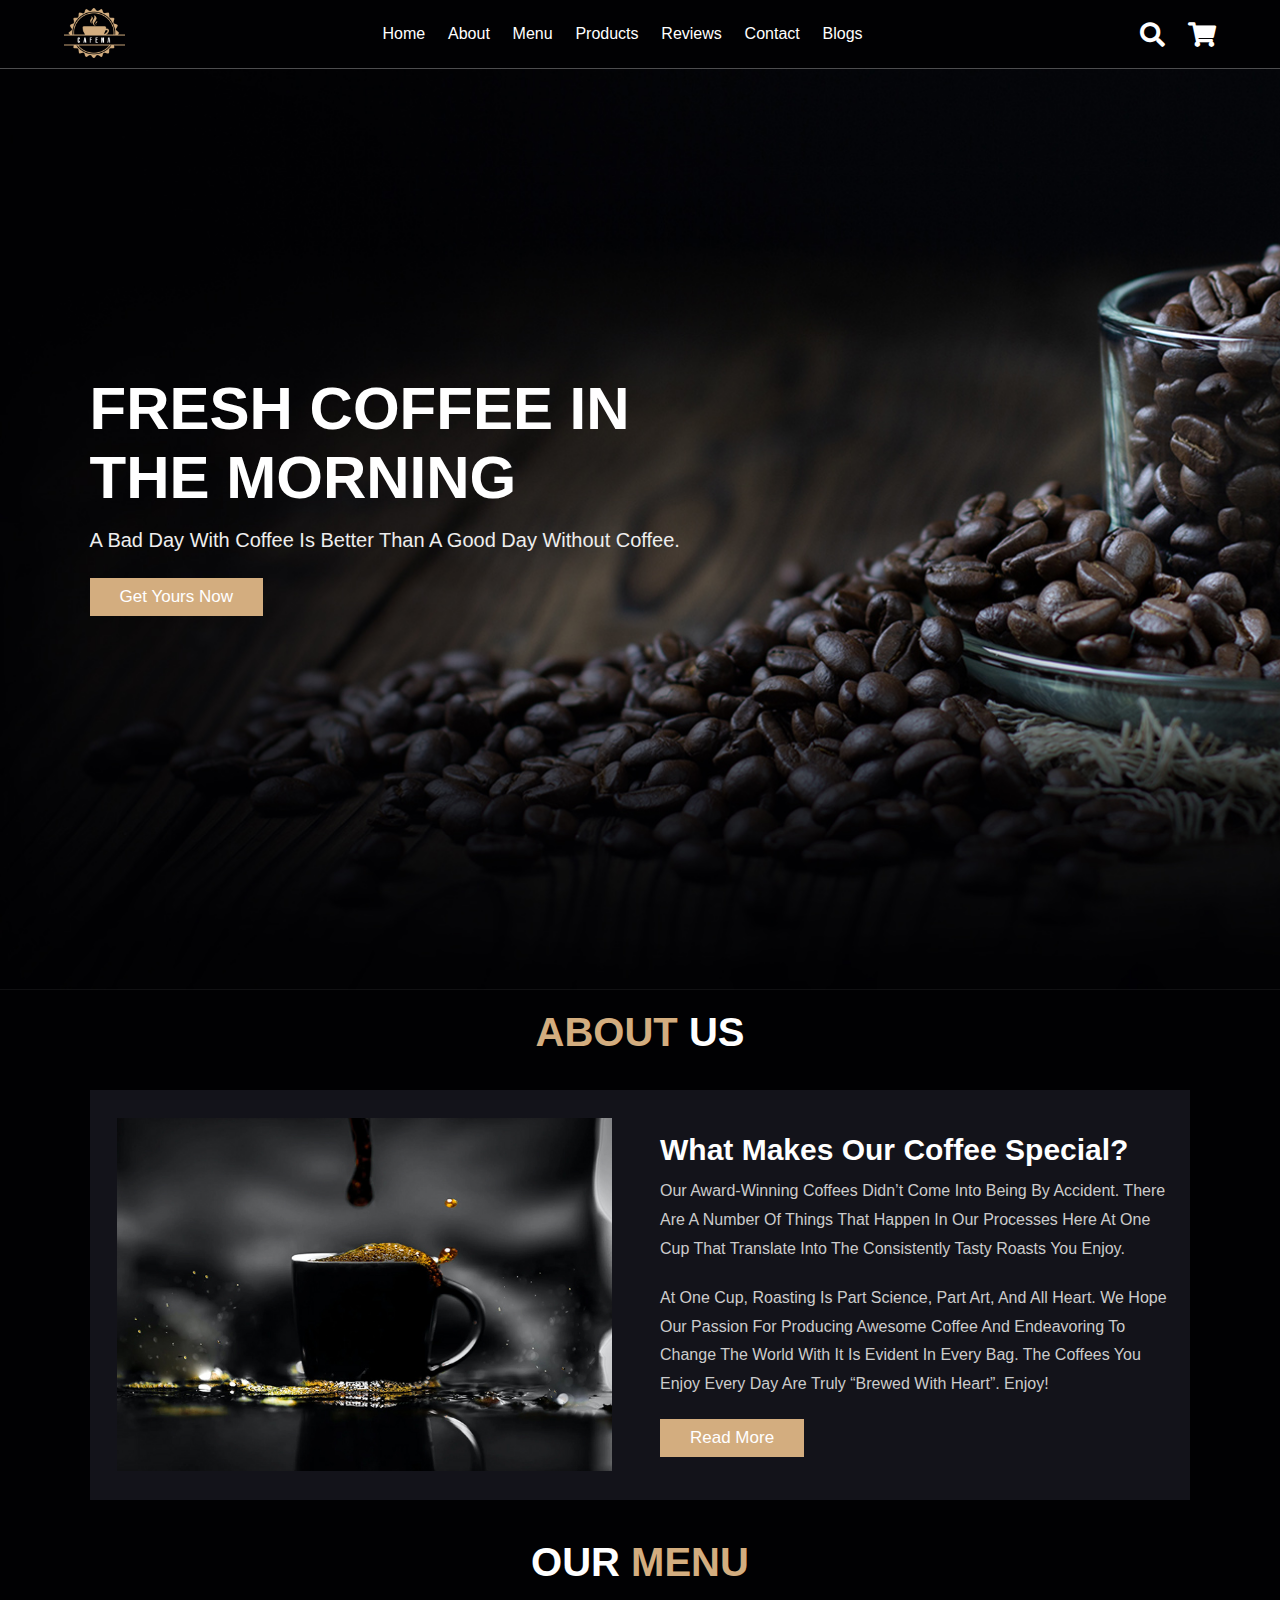
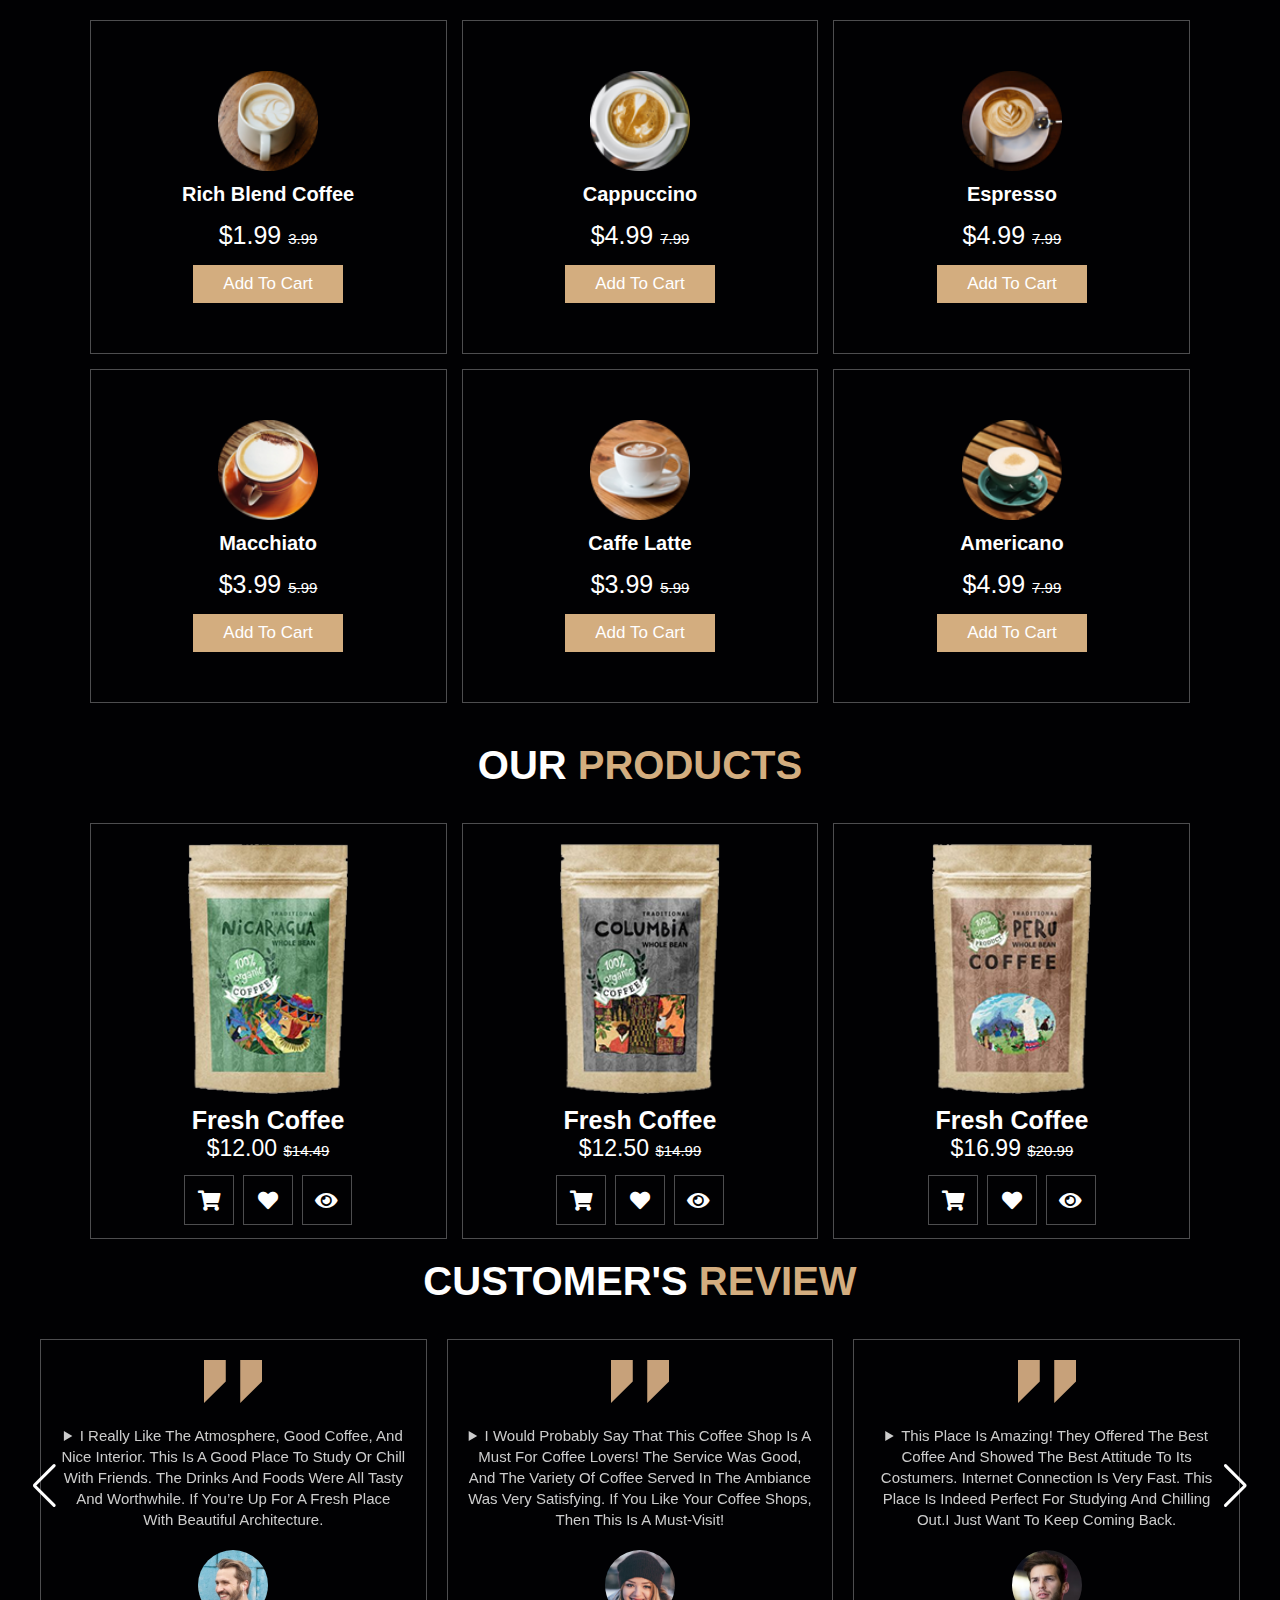
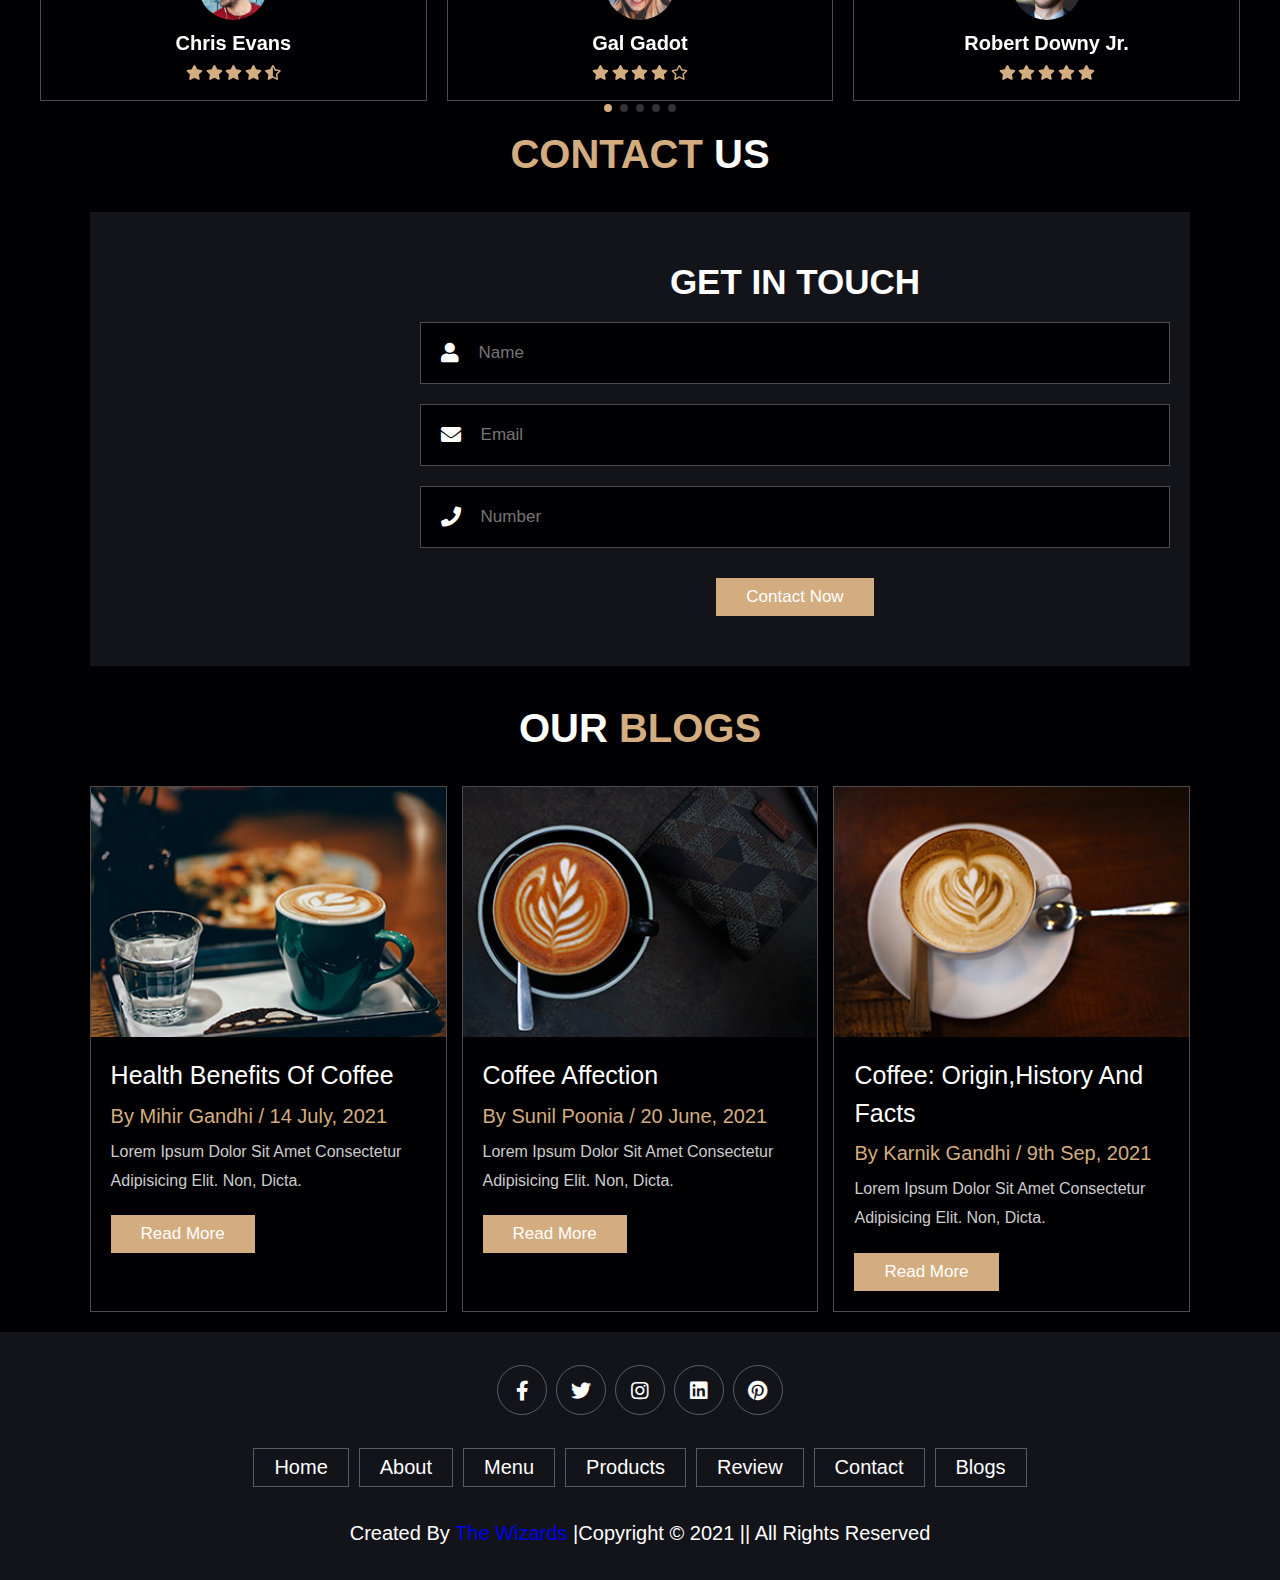
==== cafena-main/index.html @ 58deaedb "ABOUT,CONTACT,LOCATION UPDATED" ====
<!DOCTYPE html>
<html lang="en">
<head>
    <meta charset="UTF-8">
    <meta http-equiv="X-UA-Compatible" content="IE=edge">
    <meta name="viewport" content="width=device-width, initial-scale=1.0">
    <title>Cafena- The Coffee Paradise</title>

    <!-- font awesome cdn link  -->
    <link rel="stylesheet" href="https://cdnjs.cloudflare.com/ajax/libs/font-awesome/5.15.4/css/all.min.css">

    <!-- custom css file link  -->
    <link rel="stylesheet" href="https://unpkg.com/swiper@8/swiper-bundle.min.css" />
    <link rel="stylesheet" href="css/style.css">

</head>
<body>
    
<!-- header section starts  -->

<header class="header">

    <a href="#" class="logo">
        <img src="images/logo.png" alt="">
    </a>

    <nav class="navbar">
        <a href="#home">Home</a>
        <a href="#about">About</a>
        <a href="#menu">Menu</a>
        <a href="#products">Products</a>
        <a href="#review">Reviews</a>
        <a href="../cafena-main/contactus/contactus.html">Contact</a>
        <a href="../cafena-main/blog/blog.html">Blogs</a>
    </nav>

    <div class="icons">
        <div class="fas fa-search" id="search-btn"></div>
        <div class="fas fa-shopping-cart" id="cart-btn"></div>
        <div class="fas fa-bars" id="menu-btn"></div>
    </div>

    <div class="search-form">
        <input type="search" id="search-box" placeholder="search here...">
        <label for="search-box" class="fas fa-search"></label>
    </div>

    <div class="cart-items-container">
        <div class="cart-item">
            <span class="fas fa-times"></span>
            <img src="images/cart-item-1.png" alt="">
            <div class="content">
                <h3>cart item 01</h3>
                <div class="price">$15.99/-</div>
            </div>
        </div>
        <div class="cart-item">
            <span class="fas fa-times"></span>
            <img src="images/cart-item-2.png" alt="">
            <div class="content">
                <h3>cart item 02</h3>
                <div class="price">$15.99/-</div>
            </div>
        </div>
        <div class="cart-item">
            <span class="fas fa-times"></span>
            <img src="images/cart-item-3.png" alt="">
            <div class="content">
                <h3>cart item 03</h3>
                <div class="price">$15.99/-</div>
            </div>
        </div>
        <a href="#" class="btn">Checkout</a>
    </div>

</header>

<!-- header section ends -->

<!-- home section starts  -->

<section class="home" id="home">

    <div class="content">
        <h3>fresh coffee in the morning</h3>
        <p>A bad day with coffee is better than a good day without coffee.</p>
        <a href="#menu" class="btn">get yours now</a>
    </div>

</section>

<!-- home section ends -->

<!-- about section starts  -->

<section class="about" id="about">

    <h1 class="heading"> <span>about</span> us </h1>

    <div class="row">

        <div class="image">
            <img src="images/about-img.jpeg" alt="">
        </div>

        <div class="content">
            <h3>what makes our coffee special?</h3>
            <p>Our award-winning coffees didn’t come into being by accident. There are a number of things that happen in our processes here at One Cup that translate into the consistently tasty roasts you enjoy.</p>
            <p>At One Cup, roasting is part science, part art, and all heart. We hope our passion for producing awesome coffee and endeavoring to change the world with it is evident in every bag. The coffees you enjoy every day are truly “Brewed with Heart”. Enjoy!</p>

            <a href="../cafena-main/aboutus/aboutus.html"> <button class="btn">Read More</button>  </a>
        </div>

    </div>

</section>

<!-- about section ends -->

<!-- menu section starts  -->

<section class="menu" id="menu">

    <h1 class="heading"> our <span>menu</span> </h1>

    <div class="box-container">

        <div class="box">
            <img src="images/menu-1.png" alt="">
            <h3>Rich Blend Coffee</h3>
            <div class="price">$1.99 <span>3.99</span></div>
            <a href="#" class="btn">add to cart</a>
        </div>

        <div class="box">
            <img src="images/menu-2.png" alt="">
            <h3>Cappuccino</h3>
            <div class="price">$4.99 <span>7.99</span></div>
            <a href="#" class="btn">add to cart</a>
        </div>

        <div class="box">
            <img src="images/menu-3.png" alt="">
            <h3>Espresso</h3>
            <div class="price">$4.99 <span>7.99</span></div>
            <a href="#" class="btn">add to cart</a>
        </div>

        <div class="box">
            <img src="images/menu-4.png" alt="">
            <h3>Macchiato</h3>
            <div class="price">$3.99 <span>5.99</span></div>
            <a href="#" class="btn">add to cart</a>
        </div>

        <div class="box">
            <img src="images/menu-5.png" alt="">
            <h3>Caffe Latte</h3>
            <div class="price">$3.99 <span>5.99</span></div>
            <a href="#" class="btn">add to cart</a>
        </div>

        <div class="box">
            <img src="images/menu-6.png" alt="">
            <h3>Americano</h3>
            <div class="price">$4.99 <span>7.99</span></div>
            <a href="#" class="btn">add to cart</a>
        </div>

    </div>

</section>

<!-- menu section ends -->

<section class="products" id="products">

    <h1 class="heading"> our <span>products</span> </h1>

    <div class="box-container">

        <div class="box">
           
            <div class="image">
                <img src="images/product-1.png" alt="">
            </div>
            <div class="content">
                <h3>fresh coffee</h3>
                <div class="price">$12.00 <span>$14.49</span></div>
            </div>
            <div class="icons">
                <a href="#" class="fas fa-shopping-cart"></a>
                <a href="#" class="fas fa-heart"></a>
                <a href="#" class="fas fa-eye"></a>
            </div>
        </div>

        <div class="box">
            <div class="image">
                <img src="images/product-2.png" alt="">
            </div>
            <div class="content">
                <h3>fresh coffee</h3>
                <div class="price">$12.50 <span>$14.99</span></div>
            </div>
            <div class="icons">
                <a href="#" class="fas fa-shopping-cart"></a>
                <a href="#" class="fas fa-heart"></a>
                <a href="#" class="fas fa-eye"></a>
            </div>
        </div>

        <div class="box">
           
            <div class="image">
                <img src="images/product-3.png" alt="">
            </div>
            <div class="content">
                <h3>fresh coffee</h3>
                <div class="price">$16.99 <span>$20.99</span></div>
            </div>
            <div class="icons">
                <a href="#" class="fas fa-shopping-cart"></a>
                <a href="#" class="fas fa-heart"></a>
                <a href="#" class="fas fa-eye"></a>
            </div>
        </div>

    </div>

</section>

<!-- review section starts  -->

<section class="review swiper swiper-container review-slider id="review">

    <h1 class="heading"> customer's <span>review</span> </h1>

    <div class="box-container swiper-wrapper">

        <div class="box swiper-slide">
            <img src="images/quote-img.png" alt="" class="quote">
            <details>
                <summary> I really like the atmosphere, good coffee, and nice interior. This is a good place to study or chill with friends. The drinks and foods were all tasty and worthwhile. If you’re up for a fresh place with beautiful architecture.</summary>
                <p>Lorem ipsum dolor sit amet, consectetur adipisicing elit. Fugiat illo voluptate mollitia corporis voluptates quibusdam aperiam perferendis rerum? Aut laudantium blanditiis rem laboriosam quae accusantium molestiae fuga eveniet, neque architecto vitae, in obcaecati recusandae harum! Amet dolor architecto at aspernatur!</p>
            </details>
            <img src="images/pic-1.png" class="user" alt="">
            <h3>Chris Evans</h3>
            <div class="stars">
                <i class="fas fa-star"></i>
                <i class="fas fa-star"></i>
                <i class="fas fa-star"></i>
                <i class="fas fa-star"></i>
                <i class="fas fa-star-half-alt"></i>
            </div>
        </div>

        <div class="box swiper-slide">
            <img src="images/quote-img.png" alt="" class="quote">
            <details>
                <summary> I would probably say that this coffee shop is a must for coffee lovers! The service was good, and the variety of coffee served in the ambiance was very satisfying. If you like your coffee shops, then this is a must-visit! </summary>
                <p>Lorem ipsum dolor sit amet, consectetur adipisicing elit. Fugiat illo voluptate mollitia corporis voluptates quibusdam aperiam perferendis rerum? Aut laudantium blanditiis rem laboriosam quae accusantium molestiae fuga eveniet, neque architecto vitae, in obcaecati recusandae harum! Amet dolor architecto at aspernatur!</p>
            </details>
            <img src="images/pic-2.png" class="user" alt="">
            <h3>Gal Gadot</h3>
            <div class="stars">
                <i class="fas fa-star"></i>
                <i class="fas fa-star"></i>
                <i class="fas fa-star"></i>
                <i class="fas fa-star"></i>
                <i class="far fa-star"></i>
            </div>
        </div>
        
        <div class="box swiper-slide">
            <img src="images/quote-img.png" alt="" class="quote">
            <details>
                <summary>This place is amazing! They offered the best coffee and showed the best attitude to its costumers. Internet connection is very fast. This place is indeed perfect for studying and chilling out.I just want to keep coming back.</summary>
                <p>Lorem ipsum dolor sit amet, consectetur adipisicing elit. Fugiat illo voluptate mollitia corporis voluptates quibusdam aperiam perferendis rerum? Aut laudantium blanditiis rem laboriosam quae accusantium molestiae fuga eveniet, neque architecto vitae, in obcaecati recusandae harum! Amet dolor architecto at aspernatur!</p>
            </details>
            <img src="images/pic-3.png" class="user" alt="">
            <h3>Robert Downy jr.</h3>
            <div class="stars">
                <i class="fas fa-star"></i>
                <i class="fas fa-star"></i>
                <i class="fas fa-star"></i>
                <i class="fas fa-star"></i>
                <i class="fas fa-star"></i>
            </div>
        </div>
        <div class="box swiper-slide">
            <img src="images/quote-img.png" alt="" class="quote">
            <details>
                <summary>This place is amazing! They offered the best coffee and showed the best attitude to its costumers. Internet connection is very fast. This place is indeed perfect for studying and chilling out.I just want to keep coming back.</summary>
                <p>Lorem ipsum dolor sit amet, consectetur adipisicing elit. Fugiat illo voluptate mollitia corporis voluptates quibusdam aperiam perferendis rerum? Aut laudantium blanditiis rem laboriosam quae accusantium molestiae fuga eveniet, neque architecto vitae, in obcaecati recusandae harum! Amet dolor architecto at aspernatur!</p>
            </details>
            <img src="images/pic-4.jpeg" class="user" alt="">
            <h3>Johnny Depp</h3>
            <div class="stars">
                <i class="fas fa-star"></i>
                <i class="fas fa-star"></i>
                <i class="fas fa-star"></i>
                <i class="fas fa-star"></i>
                <i class="fas fa-star"></i>
            </div>
        </div>
        <div class="box swiper-slide">
            <img src="images/quote-img.png" alt="" class="quote">
            <details>
                <summary>This place is amazing! They offered the best coffee and showed the best attitude to its costumers. Internet connection is very fast. This place is indeed perfect for studying and chilling out.I just want to keep coming back.</summary>
                <p>Lorem ipsum dolor sit amet consectetur adipisicing elit. Unde harum dolorem ipsam perferendis ea nostrum in, assumenda aperiam iste illo officiis eaque debitis excepturi possimus nulla consequuntur itaque a dignissimos quis tenetur ullam autem asperiores cumque. Nihil, saepe! Suscipit, pariatur!</p>
            </details>
            <img src="images/pic-5.jpg" class="user" alt="">
            <h3>Alexandra Daddario</h3>
            <div class="stars">
                <i class="fas fa-star"></i>
                <i class="fas fa-star"></i>
                <i class="fas fa-star"></i>
                <i class="fas fa-star"></i>
                <i class="fas fa-star"></i>
            </div>
        </div>

    </div>
    <!-- If we need pagination -->
    <div class="swiper-pagination"></div>

    <!-- If we need navigation buttons -->
    <div class="swiper-button-prev"></div>
    <div class="swiper-button-next"></div>


</section>

<!-- review section ends -->

<!-- contact section starts  -->

<section class="contact" id="contact">

    <h1 class="heading"> <span>Contact</span> Us </h1>

    <div class="row">

        <iframe src="https://www.google.com/maps/embed?pb=!1m18!1m12!1m3!1d236212.9644019943!2d73.03299302710437!3d22.322360108327064!2m3!1f0!2f0!3f0!3m2!1i1024!2i768!4f13.1!3m3!1m2!1s0x395fc8ab91a3ddab%3A0xac39d3bfe1473fb8!2sVadodara%2C%20Gujarat!5e0!3m2!1sen!2sin!4v1639727123758!5m2!1sen!2sin" style="border:0;" allowfullscreen="" loading="lazy"></iframe>

        <form action="">
            <h3>Get in Touch</h3>
            <div class="inputBox">
                <span class="fas fa-user"></span>
                <input type="text" placeholder="Name">
            </div>
            <div class="inputBox">
                <span class="fas fa-envelope"></span>
                <input type="email" placeholder="Email">
            </div>
            <div class="inputBox">
                <span class="fas fa-phone"></span>
                <input type="tel" placeholder="Number">
            </div>
            <a href="../cafena-main/contactus/contactus.html"> <button class="btn">Contact Now</button>  </a>
        </form>

    </div>

</section>

<!-- contact section ends -->

<!-- blogs section starts  -->

<section class="blogs" id="blogs">

    <h1 class="heading"> our <span>blogs</span> </h1>

    <div class="box-container">

        <div class="box">
            <div class="image">
                <img src="images/blog-1.jpeg" alt="">
            </div>
            <div class="content">
                <a href="#" class="title">Health benefits of Coffee</a>
                <span>by Mihir Gandhi / 14 July, 2021</span>
                <p>Lorem ipsum dolor sit amet consectetur adipisicing elit. Non, dicta.</p>
                <a href="#" class="btn">read more</a>
            </div>
        </div>

        <div class="box">
            <div class="image">
                <img src="images/blog-2.jpeg" alt="">
            </div>
            <div class="content">
                <a href="#" class="title">Coffee Affection</a>
                <span>by Sunil Poonia / 20 June, 2021</span>
                <p>Lorem ipsum dolor sit amet consectetur adipisicing elit. Non, dicta.</p>
                <a href="../cafena-main/blog/blog.html#box2" class="btn">read more</a>
            </div>
        </div>

        <div class="box">
            <div class="image">
                <img src="images/blog-3.jpeg" alt="">
            </div>
            <div class="content">
                <a href="#" class="title">Coffee: Origin,history and facts</a>
                <span>by Karnik Gandhi / 9th Sep, 2021</span>
                <p>Lorem ipsum dolor sit amet consectetur adipisicing elit. Non, dicta.</p>
                <a href="#" class="btn">read more</a>
            </div>
        </div>

    </div>

</section>

<!-- blogs section ends -->

<!-- footer section starts  -->

<section class="footer">

    <div class="share">
        <a href="#" class="fab fa-facebook-f"></a>
        <a href="#" class="fab fa-twitter"></a>
        <a href="#" class="fab fa-instagram"></a>
        <a href="#" class="fab fa-linkedin"></a>
        <a href="#" class="fab fa-pinterest"></a>
    </div>

    <div class="links">
        <a href="#home">home</a>
        <a href="#about">about</a>
        <a href="#menu">menu</a>
        <a href="#products">products</a>
        <a href="#review">review</a>
        <a href="#contact">contact</a>
        <a href="#blogs">blogs</a>
    </div>

    <div class="credit">Created by <b><a href="https://www.thewizards.me/" target="_blank">The Wizards</a></b> |Copyright &copy 2021 || All rights reserved</div>

</section>

<!-- footer section ends -->

<!-- custom js file link  -->
<script src="https://unpkg.com/swiper@8/swiper-bundle.min.js"></script>
<script src="js/script.js"></script>

</body>
</html>
---- cafena-main/css/style.css ----
@import url('https://fonts.googleapis.com/css2?family=Roboto:wght@100;300;400;500;700&display=swap');

:root{
    --main-color:#d3ad7f;
    --black:#13131a;
    --bg:#010103; 
    --border:.1rem solid rgba(255,255,255,.3);
}

*{
    font-family: 'Roboto', sans-serif;
    margin:0; padding:0;
    box-sizing: border-box;
    outline: none; 
    border:none;
    text-decoration: none;
    text-transform: capitalize;
    transition: .2s linear;
}

html{
    font-size: 62.5%;
    overflow-x: hidden;
    scroll-padding-top: 9rem;
    scroll-behavior: smooth;
}

html::-webkit-scrollbar{
    width: .8rem;
}

html::-webkit-scrollbar-track{
    background: transparent;
}

html::-webkit-scrollbar-thumb{
    background: #fff;
    border-radius: 5rem;
}

body{
    background: var(--bg);
}

section{
    padding:2rem 7%;
}

.heading{
    text-align: center;
    color:#fff;
    text-transform: uppercase;
    padding-bottom: 3.5rem;
    font-size: 4rem;
}

.heading span{
    color:var(--main-color);
    text-transform: uppercase;
}

.btn{
    margin-top: 1rem;
    display: inline-block;
    padding:.9rem 3rem;
    font-size: 1.7rem;
    color:#fff;
    background: var(--main-color);
    cursor: pointer;
}

.btn:hover{
    letter-spacing: .2rem;
}

.header{
    background: var(--bg);
    display: flex;
    align-items: center;
    justify-content: space-between;
    padding:0.8rem 5%;
    border-bottom: var(--border);
    position: fixed;
    top:0; left: 0; right: 0;
    z-index: 1000;
}

.header .logo img{
    height: 5rem;
}

.header .navbar a{
    margin:0 1rem;
    font-size: 1.6rem;
    color:#fff;
}

.header .navbar a:hover{
    color:var(--main-color);
    border-bottom: .1rem solid var(--main-color);
    padding-bottom: .5rem;
}

.header .icons div{
    color:#fff;
    cursor: pointer;
    font-size: 2.5rem;
    margin-left: 2rem;
}

.header .icons div:hover{
    color:var(--main-color);
}

#menu-btn{
    display: none;
}

.header .search-form{
    position: absolute;
    top:115%; right: 7%;
    background: #fff;
    width: 50rem;
    height: 5rem;
    display: flex;
    align-items: center;
    transform: scaleY(0);
    transform-origin: top;
}

.header .search-form.active{
    transform: scaleY(1);
}

.header .search-form input{
    height: 100%;
    width: 100%;
    font-size: 1.6rem;
    color:var(--black);
    padding:1rem;
    text-transform: none;
}

.header .search-form label{
    cursor: pointer;
    font-size: 2.2rem;
    margin-right: 1.5rem;
    color:var(--black);
}

.header .search-form label:hover{
    color:var(--main-color);
}

.header .cart-items-container{
    position: absolute;
    top:100%; right: -100%;
    height: calc(100vh - 9.5rem);
    width: 35rem;
    background: #fff;
    padding:0 1.5rem;
}

.header .cart-items-container.active{
    right: 0;
}

.header .cart-items-container .cart-item{
    position: relative;
    margin:2rem 0;
    display: flex;
    align-items: center;
    gap:1.5rem;
}

.header .cart-items-container .cart-item .fa-times{
    position: absolute;
    top:1rem; right: 1rem;
    font-size: 2rem;
    cursor: pointer;
    color: var(--black);
}

.header .cart-items-container .cart-item .fa-times:hover{
    color:var(--main-color);
}

.header .cart-items-container .cart-item img{
    height: 7rem;
}

.header .cart-items-container .cart-item .content h3{
    font-size: 2rem;
    color:var(--black);
    padding-bottom: .5rem;
}

.header .cart-items-container .cart-item .content .price{
    font-size: 1.5rem;
    color:var(--main-color);
}

.header .cart-items-container .btn{
    width: 100%;
    text-align: center;
}

.home{
    min-height: 110vh;
    display: flex;
    align-items: center;
    background:url(../images/home-img.jpeg) no-repeat;
    background-size: cover;
}

.home .content{
    max-width: 60rem;
}

.home .content h3{
    font-size: 6rem;
    text-transform: uppercase;
    color:#fff;
}

.home .content p{
    font-size: 2rem;
    font-weight: lighter;
    line-height: 1.8;
    padding:1rem 0;
    color:#eee;
}

.about .row{
    display: flex;
    align-items: center;
    background:var(--black);
    flex-wrap: wrap;
}

.about .row .image{
    flex:1 1 45rem;
}

.about .row .image img{
    width: 100%;
    padding:5%;
}
.about .row .content{
    flex:1 1 45rem;
    padding:2rem;
}

.about .row .content h3{
    font-size: 3rem;
    color:#fff;
}

.about .row .content p{
    font-size: 1.6rem;
    color:#ccc;
    padding:1rem 0;
    line-height: 1.8;
}

.menu .box-container{
    display: grid;
    grid-template-columns: repeat(auto-fit, minmax(30rem, 1fr));
    gap:1.5rem;
}

.menu .box-container .box{
    padding:5rem;
    text-align: center;
    border:var(--border);    
}

.menu .box-container .box img{
    height: 10rem;
}

.menu .box-container .box h3{
    color: #fff;
    font-size: 2rem;
    padding:1rem 0;
}

.menu .box-container .box .price{
    color: #fff;
    font-size: 2.5rem;
    padding:.5rem 0;
}

.menu .box-container .box .price span{
    font-size: 1.5rem;
    text-decoration: line-through;
    font-weight: lighter;
}

.menu .box-container .box:hover{
    background:#fff;
}

.menu .box-container .box:hover > *{
    color:var(--black);
}

.products .box-container{
    display: grid;
    grid-template-columns: repeat(auto-fit, minmax(30rem, 1fr));
    gap:1.5rem;
}

.products .box-container .box{
    text-align: center;
    border:var(--border);
    padding: 1rem;
}

.products .box-container .box .icons a{
    height: 5rem;
    width: 5rem;
    line-height: 5rem;
    font-size: 2rem;
    border:var(--border);
    color:#fff;
    margin:.3rem;
}

.products .box-container .box .icons a:hover{
    background:var(--main-color);
}

.products .box-container .box .image{
    padding: 1rem 0;
}

.products .box-container .box .image img{
    height: 25rem;
}

.products .box-container .box .content h3{
    color:#fff;
    font-size: 2.5rem;
}

.products .box-container .box .content .stars{
    padding: 1.5rem;
}

.products .box-container .box .content .stars i{
    font-size: 1.7rem;
    color: var(--main-color);
}

.products .box-container .box .content .price{
    color:#fff;
    font-size: 2.3rem;
    margin-bottom: 1rem
}

.products .box-container .box .content .price span{
    text-decoration: line-through;
    font-weight: lighter;
    font-size: 1.5rem;
}

/*REVIEW SECTION CSS START*/
.swiper{
    width: 95%;
    padding: 0px 8px;
    height: fit-content;
}
/* .review .box-container{
    display: flex;
    grid-template-columns: repeat(auto-fit, minmax(30rem, 1fr));
    gap:1.5rem;
    
} */
.swiper .swiper-button-prev, .swiper .swiper-button-next{
    color: #fff;
}
.swiper .swiper-button-prev{
    left: -1px;
}
.swiper .swiper-button-prev:hover{
    color: var(--main-color)
}
.swiper .swiper-button-prev:active{
    border: 1px solid #fff;
    background-color: aliceblue;
}
.swiper .swiper-button-next{
    right: -1px;
}
.swiper .swiper-button-next:hover{
    color: var(--main-color)
}
.swiper .swiper-button-next:active{
    border: 1px solid #fff;
    background-color: aliceblue;
}
.swiper .swiper-pagination-bullet-active{
    background: var(--main-color);
}
.swiper-pagination-bullet{
    background: #fff;
}
.swiper-pagination{
    position: relative;
}
.swiper-horizontal>.swiper-pagination-bullets, .swiper-pagination-bullets.swiper-pagination-horizontal, .swiper-pagination-custom, .swiper-pagination-fraction{
    bottom: -2px;
}

.review .box-container .box{
    border:var(--border);
    text-align: center;
    padding:2rem;
}

.review .box-container .box p{
    font-size: 1.5rem;
    line-height: 1.4;
    color:#ccc;
    padding:2rem 0;
}
.review .box-container .box summary {
    font-size: 1.5rem;
    line-height: 1.4;
    color: #ccc;
    padding: 2rem 0;
}

.review .box-container .box .user{
    height: 7rem;
    width: 7rem;
    border-radius: 50%;
    object-fit: cover;
}

.review .box-container .box h3{
    padding:1rem 0;
    font-size: 2rem;
    color:#fff;
}

.review .box-container .box .stars i{
    font-size: 1.5rem;
    color:var(--main-color);
}
/*REVIEW SECTION CSS ENDS*/

.contact .row{
    display: flex;
    background:var(--black);
    flex-wrap: wrap;
    gap:1rem;
}

.contact .row .map{
    flex:1 1 45rem;
    width: 100%;
    object-fit: cover;
}

.contact .row form{
    flex:1 1 45rem;
    padding:5rem 2rem;
    text-align: center;
}

.contact .row form h3{
    text-transform: uppercase;
    font-size: 3.5rem;
    color:#fff;
}

.contact .row form .inputBox{
    display: flex;
    align-items: center;
    margin-top: 2rem;
    margin-bottom: 2rem;
    background:var(--bg);
    border:var(--border);
}

.contact .row form .inputBox span{
    color:#fff;
    font-size: 2rem;
    padding-left: 2rem;
}

.contact .row form .inputBox input{
    width: 100%;
    padding:2rem;
    font-size: 1.7rem;
    color:#fff;
    text-transform: none;
    background:none;
}

.blogs .box-container{
    display: grid;
    grid-template-columns: repeat(auto-fit, minmax(30rem, 1fr));
    gap:1.5rem;
}

.blogs .box-container .box{
    border:var(--border);    
}

.blogs .box-container .box .image{
    height: 25rem;
    overflow:hidden;
    width: 100%;
}

.blogs .box-container .box .image img{
    height: 100%;
    object-fit: cover;
    width: 100%;
}

.blogs .box-container .box:hover .image img{
    transform: scale(1.2);
}

.blogs .box-container .box .content{
    padding:2rem;
}

.blogs .box-container .box .content .title{
    font-size: 2.5rem;
    line-height: 1.5;
    color:#fff;
}

.blogs .box-container .box .content .title:hover{
    color:var(--main-color);
}

.blogs .box-container .box .content span{
    color:var(--main-color);
    display: block;
    padding-top: 1rem;
    font-size: 2rem;
}

.blogs .box-container .box .content p{
    font-size: 1.6rem;
    line-height: 1.8;
    color:#ccc;
    padding:1rem 0;
}

.footer{
    background:var(--black);
    text-align: center;
}

.footer .share{
    padding:1rem 0;
}

.footer .share a{
    height: 5rem;
    width: 5rem;
    line-height: 5rem;
    font-size: 2rem;
    color:#fff;
    border:var(--border);
    margin:.3rem;
    border-radius: 50%;
}

.footer .share a:hover{
    background-color: var(--main-color);
}

.footer .links{
    display: flex;
    justify-content: center;
    flex-wrap: wrap;
    padding:2rem 0;
    gap:1rem;
}

.footer .links a{
    padding:.7rem 2rem;
    color:#fff;
    border:var(--border);
    font-size: 2rem;
}

.footer .links a:hover{
    background:var(--main-color);
}

.footer .credit{
    font-size: 2rem;
    color:#fff;
    font-weight: lighter;
    padding:1.5rem;
}

.footer .credit span{
    color:var(--main-color);
}













/* media queries  */
@media (max-width:991px){

    html{
        font-size: 55%;
    }

    .header{
        padding:1.5rem 2rem;
    }

    section{
        padding:2rem;
    }

}

@media (max-width:768px){

    #menu-btn{
        display: inline-block;
    }

    .header .navbar{
        position: absolute;
        top:100%; right: -100%;
        background: #fff;
        width: 30rem;
        height: calc(100vh - 9.5rem);
    }

    .header .navbar.active{
        right:0;
    }

    .header .navbar a{
        text-align: center;
        color:var(--black);
        display: block;
        margin:1.5rem;
        padding:1rem;
        font-size: 2rem;
    }

    .header .search-form{
        width: 90%;
        right: 2rem;
    }

    .home{
        background-position: center;
        justify-content: center;
        text-align: center;
    }

    .home .content h3{
        font-size: 4.5rem;
    }

    .home .content p{
        font-size: 1.5rem;
    }

}

@media (max-width:450px){

    html{
        font-size: 50%;
    }

}


@import url('https://fonts.googleapis.com/css2?family=Poppins:wght@100;200;300;400;500;600;700;800;900&display=swap');

*{
  margin: 0;
  padding: 0;
  box-sizing: border-box;
  font-family: 'Poppins', sans-serif;
}

.container{
  display: flex;
  flex-direction: column;
  justify-content: center;
  align-items: center;
  text-align: center;
  margin: 40px 20px 0 20px;
}

.container .heading{
  width: 50%;
  padding-bottom: 50px;
}
.container .heading h5{
  font-size: 1.5em;
  font-weight: bolder;
  padding-bottom: 10px;
  
}

.container .heading h5 span{
  font-weight: 100;
}
.container .box{
 display: flex;
 flex-direction: row;
 justify-content: space-between;
}

.container .box .dream{
  display: flex;
  flex-direction: column;
  width: 32.5%;
  transition:1s;
  overflow: hidden;
}

.container .box .dream img{
  width: 100%;
  padding-bottom: 15px;
  border-radius: 5px;
}
.container .box .dream:hover{

    transform: scale(1.1);
    z-index: 2;

}

.container .btn{
  margin: 40px 0 70px 0;
  background: #222;
  padding: 15px 40px ;
  border-radius: 5px;
}

.container .btn a{
 color: #fff;
 font-size: 1.2em;
 text-decoration: none;
 font-weight: bolder;
 letter-spacing: 3px;
}

@media only screen and (max-width: 769px){
    .container .box{
   flex-direction: column;
  }

.container .box .dream{
  width: 100%;
}





}

@media only screen and (max-width: 643px){
.container .heading{
  width: 100%;
}
.container .heading h3{
  font-size: 1em;

}


}
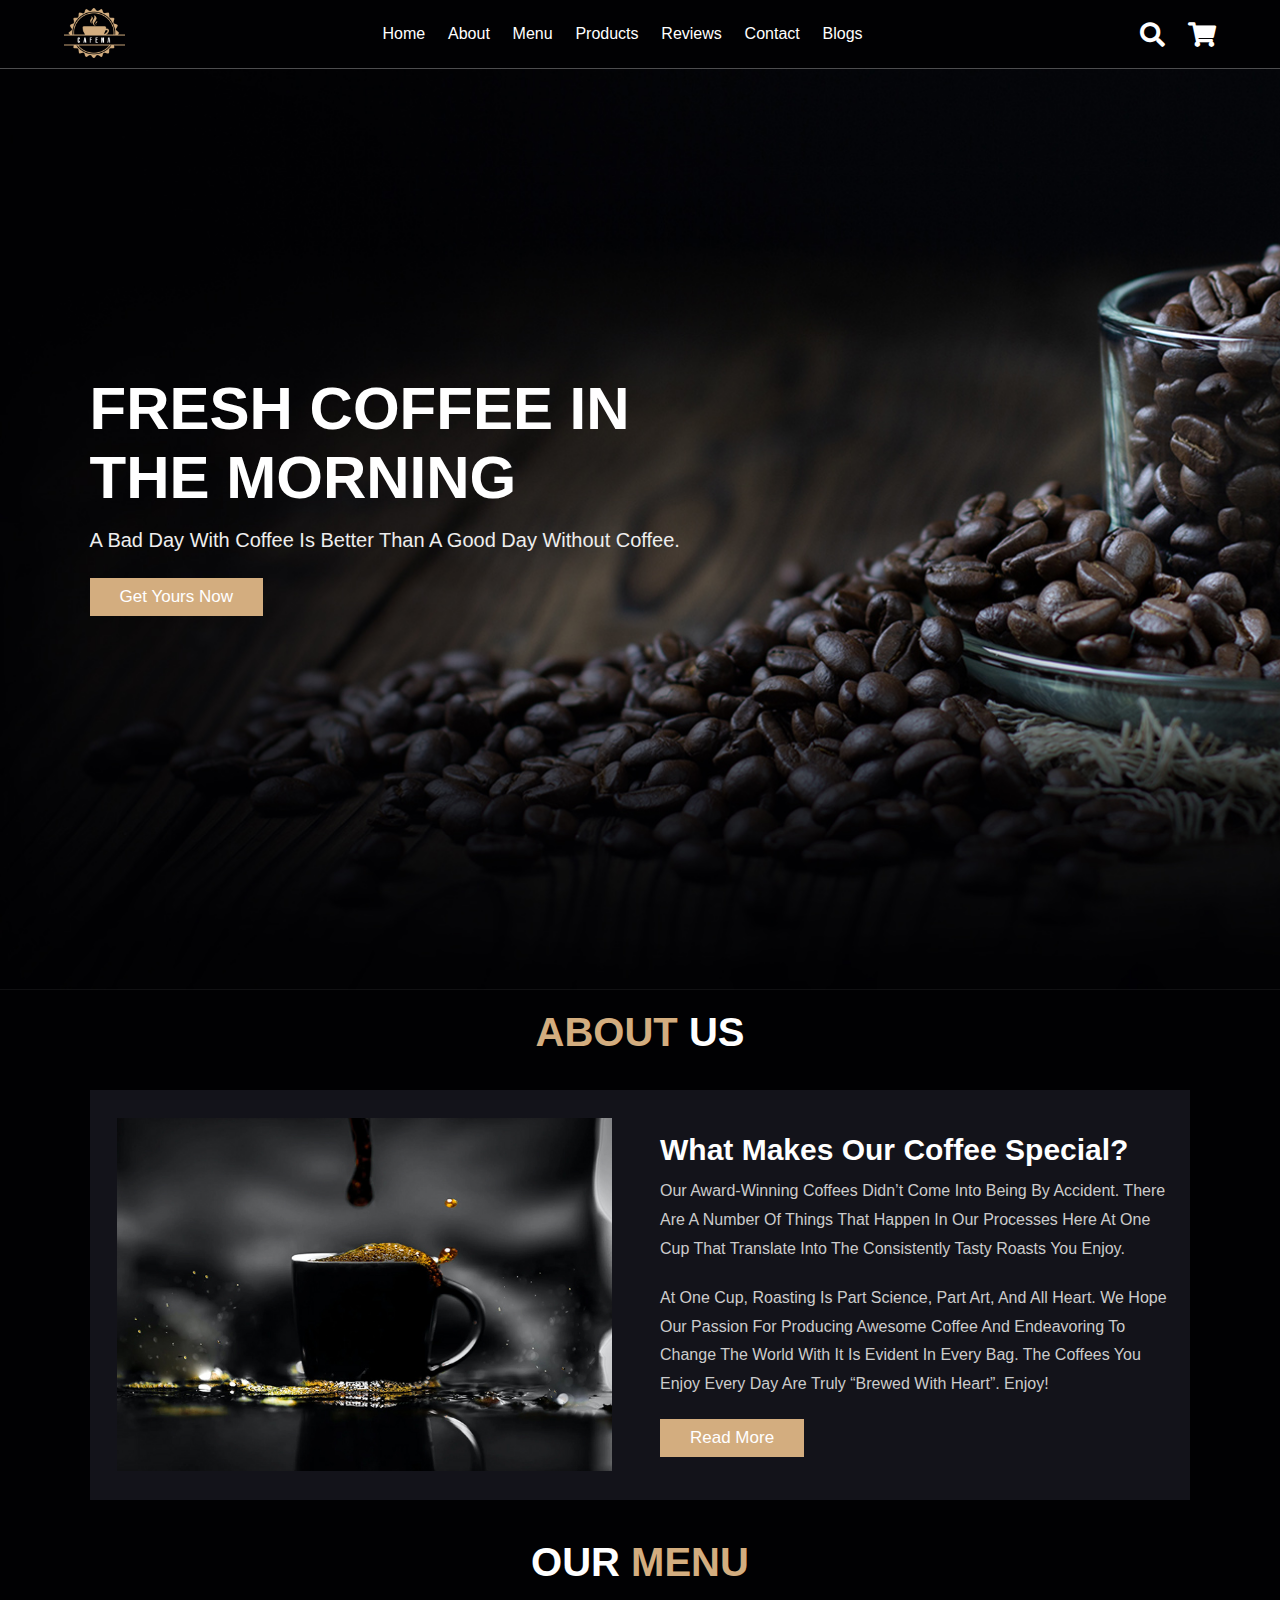
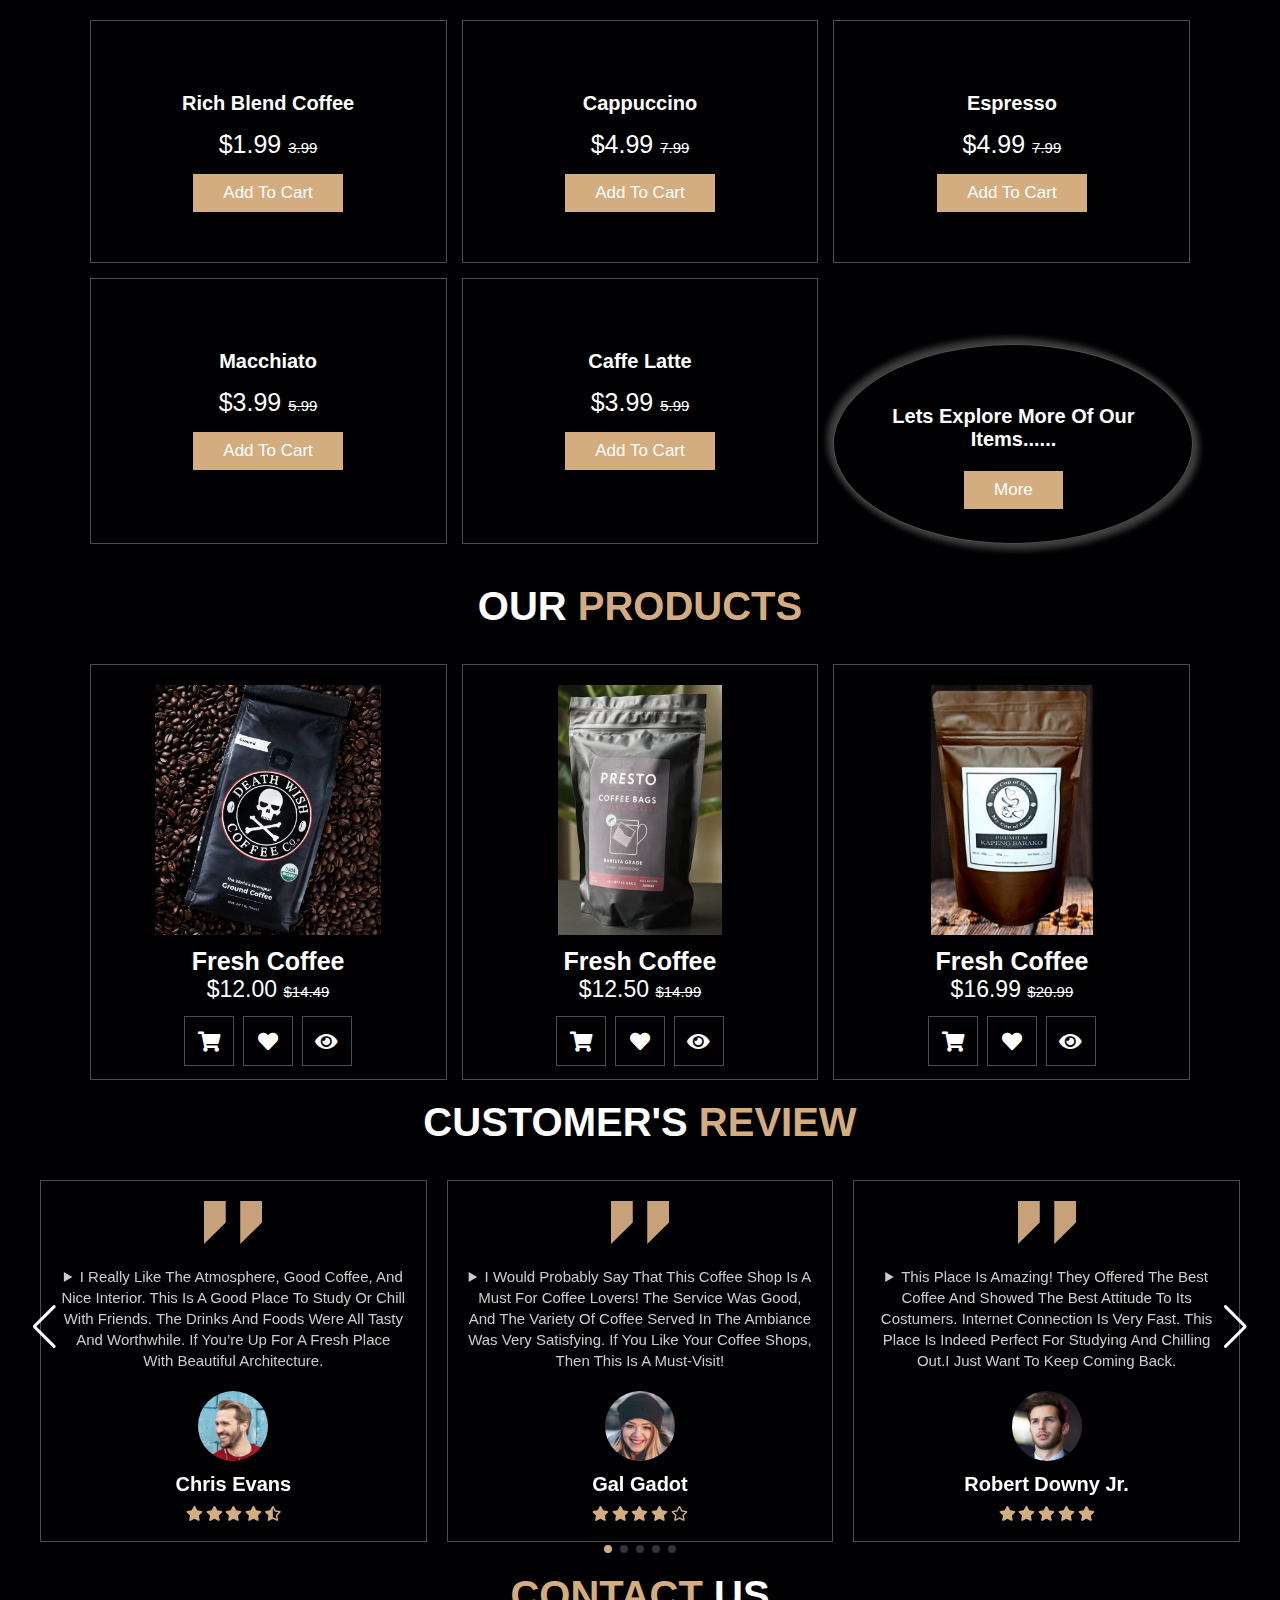
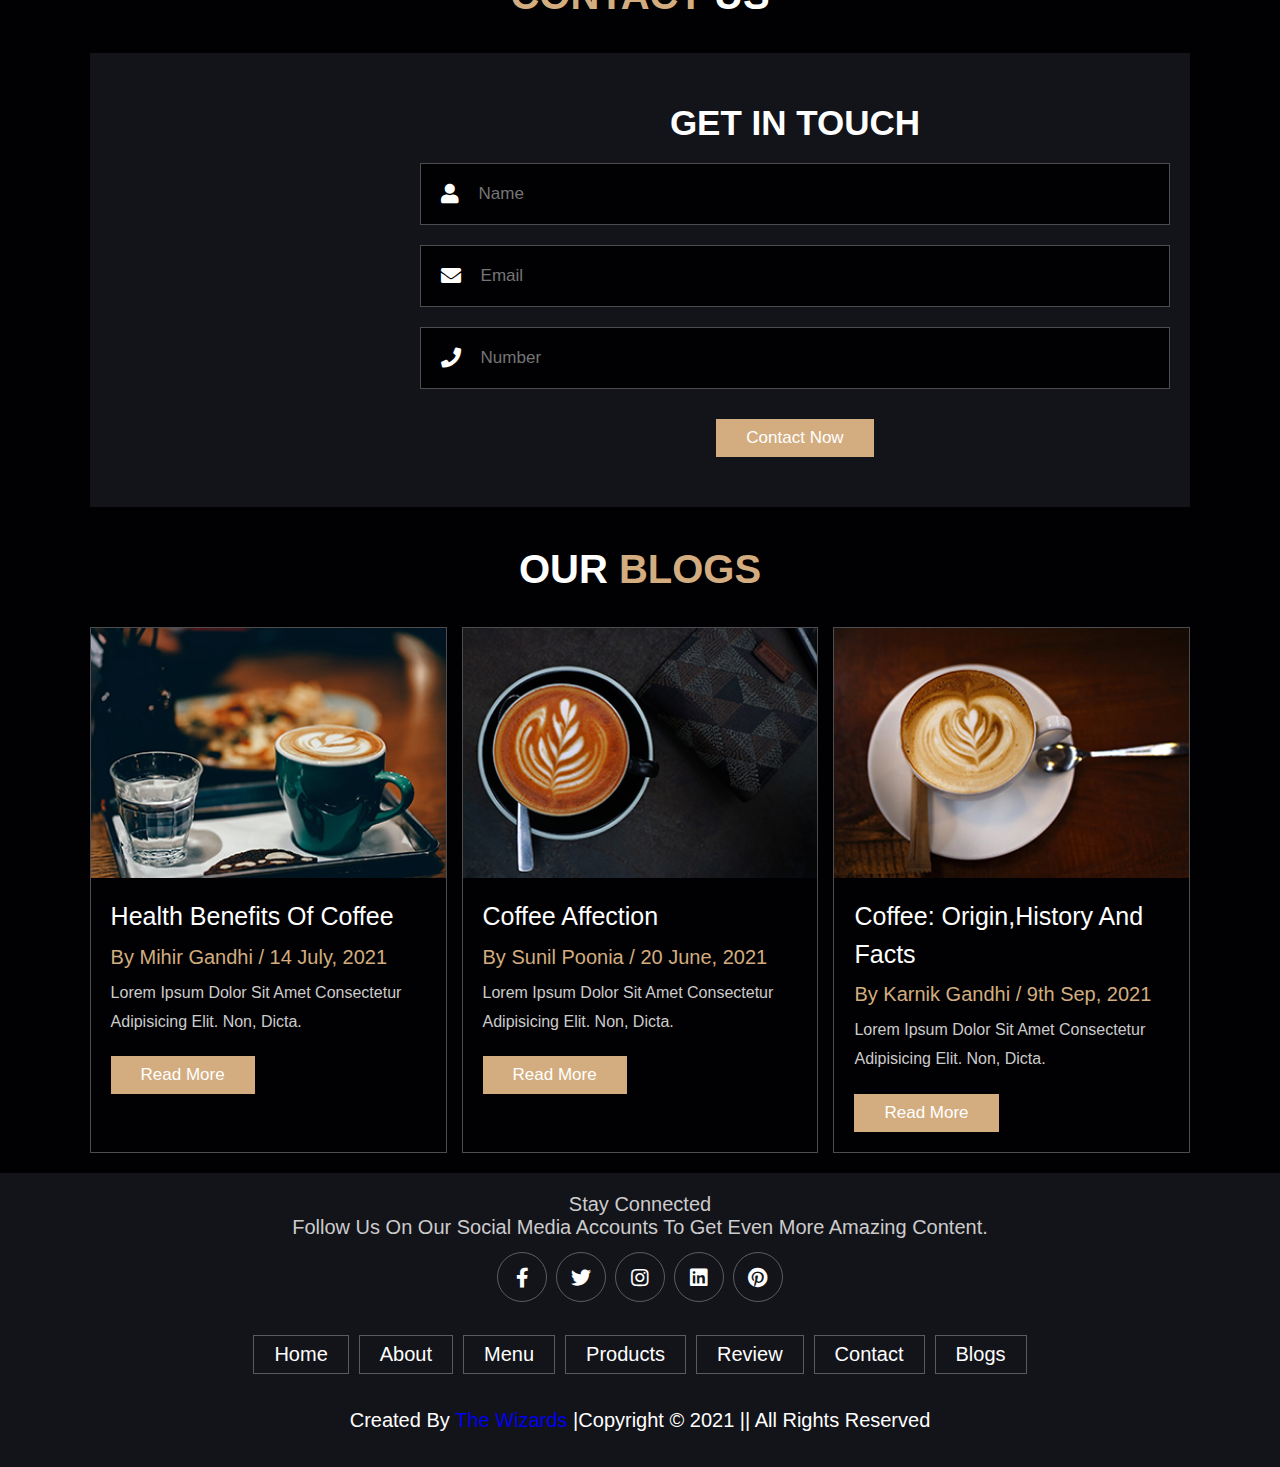
==== commit 5d9e7162: "Merge branch 'master' of https://github.com/Lunatoic/CoffeeShopWebsite" ====
--- a/cafena-main/index.html
+++ b/cafena-main/index.html
@@ -27,11 +27,11 @@
     <nav class="navbar">
         <a href="#home">Home</a>
         <a href="#about">About</a>
-        <a href="#menu">Menu</a>
-        <a href="#products">Products</a>
-        <a href="#review">Reviews</a>
-        <a href="../cafena-main/contactus/contactus.html">Contact</a>
-        <a href="../cafena-main/blog/blog.html">Blogs</a>
+        <a href="menu/menu.html" target="_blank">Menu</a>
+        <a href="Our Products/products.html" target="_blank">Products</a>
+        <a href="#review" >Reviews</a>
+        <a href="#contact">Contact</a>
+        <a href="../cafena-main/blog/blog.html" target="_blank">Blogs</a>
     </nav>
 
     <div class="icons">
@@ -89,6 +89,7 @@
 
 </section>
 
+
 <!-- home section ends -->
 
 <!-- about section starts  -->
@@ -126,46 +127,46 @@
     <div class="box-container">
 
         <div class="box">
-            <img src="images/menu-1.png" alt="">
+            <img src="images/menu6.png" alt="">
             <h3>Rich Blend Coffee</h3>
             <div class="price">$1.99 <span>3.99</span></div>
             <a href="#" class="btn">add to cart</a>
         </div>
 
         <div class="box">
-            <img src="images/menu-2.png" alt="">
+            <img src="images/menu13.png" alt="">
             <h3>Cappuccino</h3>
             <div class="price">$4.99 <span>7.99</span></div>
             <a href="#" class="btn">add to cart</a>
         </div>
 
         <div class="box">
-            <img src="images/menu-3.png" alt="">
+            <img src="images/menu2.png" alt="">
             <h3>Espresso</h3>
             <div class="price">$4.99 <span>7.99</span></div>
             <a href="#" class="btn">add to cart</a>
         </div>
 
         <div class="box">
-            <img src="images/menu-4.png" alt="">
+            <img src="images/menu14.png" alt="">
             <h3>Macchiato</h3>
             <div class="price">$3.99 <span>5.99</span></div>
             <a href="#" class="btn">add to cart</a>
         </div>
 
         <div class="box">
-            <img src="images/menu-5.png" alt="">
+            <img src="images/menu15.png" alt="">
             <h3>Caffe Latte</h3>
             <div class="price">$3.99 <span>5.99</span></div>
             <a href="#" class="btn">add to cart</a>
         </div>
-
-        <div class="box">
-            <img src="images/menu-6.png" alt="">
-            <h3>Americano</h3>
-            <div class="price">$4.99 <span>7.99</span></div>
-            <a href="#" class="btn">add to cart</a>
-        </div>
+        <div class="box" id="more">
+            <h3>Lets Explore more of our Items......</h3>
+            <a href="menu/menu.html" target="__blank"> <button class="btn">More</button>  </a>
+        </div>
+
+        
+        
 
     </div>
 
@@ -182,7 +183,7 @@
         <div class="box">
            
             <div class="image">
-                <img src="images/product-1.png" alt="">
+                <img src="images/rawp5.PNG" alt="">
             </div>
             <div class="content">
                 <h3>fresh coffee</h3>
@@ -197,7 +198,7 @@
 
         <div class="box">
             <div class="image">
-                <img src="images/product-2.png" alt="">
+                <img src="images/rawp7.PNG" alt="">
             </div>
             <div class="content">
                 <h3>fresh coffee</h3>
@@ -213,7 +214,7 @@
         <div class="box">
            
             <div class="image">
-                <img src="images/product-3.png" alt="">
+                <img src="images/rawp17.PNG" alt="">
             </div>
             <div class="content">
                 <h3>fresh coffee</h3>
@@ -232,7 +233,7 @@
 
 <!-- review section starts  -->
 
-<section class="review swiper swiper-container review-slider id="review">
+<section class="review swiper swiper-container review-slider" id="review">
 
     <h1 class="heading"> customer's <span>review</span> </h1>
 
@@ -386,7 +387,7 @@
                 <a href="#" class="btn">read more</a>
             </div>
         </div>
-
+ 
         <div class="box">
             <div class="image">
                 <img src="images/blog-2.jpeg" alt="">
@@ -420,6 +421,8 @@
 <!-- footer section starts  -->
 
 <section class="footer">
+    <div class="follow">Stay connected</div>
+    <h class="follow">Follow us on our social media accounts to get even more amazing content.</h>
 
     <div class="share">
         <a href="#" class="fab fa-facebook-f"></a>
--- a/cafena-main/css/style.css
+++ b/cafena-main/css/style.css
@@ -3,125 +3,129 @@
 
 @import url('https://fonts.googleapis.com/css2?family=Roboto:wght@100;300;400;500;700&display=swap');
 
-:root{
-    --main-color:#d3ad7f;
-    --black:#13131a;
-    --bg:#010103; 
-    --border:.1rem solid rgba(255,255,255,.3);
-}
-
-*{
+:root {
+    --main-color: #d3ad7f;
+    --black: #13131a;
+    --bg: #010103;
+    --border: .1rem solid rgba(255, 255, 255, .3);
+}
+
+* {
     font-family: 'Roboto', sans-serif;
-    margin:0; padding:0;
+    margin: 0;
+    padding: 0;
     box-sizing: border-box;
-    outline: none; 
-    border:none;
+    outline: none;
+    border: none;
     text-decoration: none;
     text-transform: capitalize;
     transition: .2s linear;
 }
 
-html{
+html {
     font-size: 62.5%;
     overflow-x: hidden;
     scroll-padding-top: 9rem;
     scroll-behavior: smooth;
 }
 
-html::-webkit-scrollbar{
+html::-webkit-scrollbar {
     width: .8rem;
 }
 
-html::-webkit-scrollbar-track{
+html::-webkit-scrollbar-track {
     background: transparent;
 }
 
-html::-webkit-scrollbar-thumb{
+html::-webkit-scrollbar-thumb {
     background: #fff;
     border-radius: 5rem;
 }
 
-body{
+body {
     background: var(--bg);
 }
 
-section{
-    padding:2rem 7%;
-}
-
-.heading{
+section {
+    padding: 2rem 7%;
+}
+
+.heading {
     text-align: center;
-    color:#fff;
+    color: #fff;
     text-transform: uppercase;
     padding-bottom: 3.5rem;
     font-size: 4rem;
 }
 
-.heading span{
-    color:var(--main-color);
+.heading span {
+    color: var(--main-color);
     text-transform: uppercase;
 }
 
-.btn{
+.btn {
     margin-top: 1rem;
     display: inline-block;
-    padding:.9rem 3rem;
+    padding: .9rem 3rem;
     font-size: 1.7rem;
-    color:#fff;
+    color: #fff;
     background: var(--main-color);
     cursor: pointer;
 }
 
-.btn:hover{
+.btn:hover {
     letter-spacing: .2rem;
 }
 
-.header{
+.header {
     background: var(--bg);
     display: flex;
     align-items: center;
     justify-content: space-between;
-    padding:0.8rem 5%;
+    padding: 0.8rem 5%;
     border-bottom: var(--border);
     position: fixed;
-    top:0; left: 0; right: 0;
+    top: 0;
+    left: 0;
+    right: 0;
     z-index: 1000;
 }
 
-.header .logo img{
+.header .logo img {
     height: 5rem;
 }
 
-.header .navbar a{
-    margin:0 1rem;
+.header .navbar a {
+    margin: 0 1rem;
     font-size: 1.6rem;
-    color:#fff;
-}
-
-.header .navbar a:hover{
-    color:var(--main-color);
+    color: #fff;
+}
+
+.header .navbar a:hover {
+    color: var(--main-color);
     border-bottom: .1rem solid var(--main-color);
     padding-bottom: .5rem;
 }
 
-.header .icons div{
-    color:#fff;
+.header .icons div {
+    color: #fff;
     cursor: pointer;
     font-size: 2.5rem;
     margin-left: 2rem;
 }
 
-.header .icons div:hover{
-    color:var(--main-color);
-}
-
-#menu-btn{
+.header .icons div:hover {
+    color: var(--main-color);
+}
+
+#menu-btn {
     display: none;
 }
 
-.header .search-form{
+.header .search-form {
     position: absolute;
-    top:115%; right: 7%;
+    top: 115%;
+    right: 7%;
     background: #fff;
     width: 50rem;
     height: 5rem;
@@ -131,303 +135,329 @@
     transform-origin: top;
 }
 
-.header .search-form.active{
+.header .search-form.active {
     transform: scaleY(1);
 }
 
-.header .search-form input{
+.header .search-form input {
     height: 100%;
     width: 100%;
     font-size: 1.6rem;
-    color:var(--black);
-    padding:1rem;
+    color: var(--black);
+    padding: 1rem;
     text-transform: none;
 }
 
-.header .search-form label{
+.header .search-form label {
     cursor: pointer;
     font-size: 2.2rem;
     margin-right: 1.5rem;
-    color:var(--black);
-}
-
-.header .search-form label:hover{
-    color:var(--main-color);
-}
-
-.header .cart-items-container{
+    color: var(--black);
+}
+
+.header .search-form label:hover {
+    color: var(--main-color);
+}
+
+.header .cart-items-container {
     position: absolute;
-    top:100%; right: -100%;
+    top: 100%;
+    right: -100%;
     height: calc(100vh - 9.5rem);
     width: 35rem;
     background: #fff;
-    padding:0 1.5rem;
-}
-
-.header .cart-items-container.active{
+    padding: 0 1.5rem;
+}
+
+.header .cart-items-container.active {
     right: 0;
 }
 
-.header .cart-items-container .cart-item{
+.header .cart-items-container .cart-item {
     position: relative;
-    margin:2rem 0;
+    margin: 2rem 0;
     display: flex;
     align-items: center;
-    gap:1.5rem;
-}
-
-.header .cart-items-container .cart-item .fa-times{
+    gap: 1.5rem;
+}
+
+.header .cart-items-container .cart-item .fa-times {
     position: absolute;
-    top:1rem; right: 1rem;
+    top: 1rem;
+    right: 1rem;
     font-size: 2rem;
     cursor: pointer;
     color: var(--black);
 }
 
-.header .cart-items-container .cart-item .fa-times:hover{
-    color:var(--main-color);
-}
-
-.header .cart-items-container .cart-item img{
+.header .cart-items-container .cart-item .fa-times:hover {
+    color: var(--main-color);
+}
+
+.header .cart-items-container .cart-item img {
     height: 7rem;
 }
 
-.header .cart-items-container .cart-item .content h3{
-    font-size: 2rem;
-    color:var(--black);
+.header .cart-items-container .cart-item .content h3 {
+    font-size: 2rem;
+    color: var(--black);
     padding-bottom: .5rem;
 }
 
-.header .cart-items-container .cart-item .content .price{
+.header .cart-items-container .cart-item .content .price {
     font-size: 1.5rem;
-    color:var(--main-color);
-}
-
-.header .cart-items-container .btn{
+    color: var(--main-color);
+}
+
+.header .cart-items-container .btn {
     width: 100%;
     text-align: center;
 }
 
-.home{
+.home {
     min-height: 110vh;
     display: flex;
     align-items: center;
-    background:url(../images/home-img.jpeg) no-repeat;
+    background: url(../images/home-img.jpeg) no-repeat;
     background-size: cover;
 }
 
-.home .content{
+.home .content {
     max-width: 60rem;
 }
 
-.home .content h3{
+.home .content h3 {
     font-size: 6rem;
     text-transform: uppercase;
-    color:#fff;
-}
-
-.home .content p{
+    color: #fff;
+}
+
+.home .content p {
     font-size: 2rem;
     font-weight: lighter;
     line-height: 1.8;
-    padding:1rem 0;
-    color:#eee;
-}
-
-.about .row{
+    padding: 1rem 0;
+    color: #eee;
+}
+
+.about .row {
     display: flex;
     align-items: center;
-    background:var(--black);
+    background: var(--black);
     flex-wrap: wrap;
 }
 
-.about .row .image{
-    flex:1 1 45rem;
-}
-
-.about .row .image img{
+.about .row .image {
+    flex: 1 1 45rem;
+}
+
+.about .row .image img {
     width: 100%;
-    padding:5%;
-}
-.about .row .content{
-    flex:1 1 45rem;
-    padding:2rem;
-}
-
-.about .row .content h3{
+    padding: 5%;
+}
+
+.about .row .content {
+    flex: 1 1 45rem;
+    padding: 2rem;
+}
+
+.about .row .content h3 {
     font-size: 3rem;
-    color:#fff;
-}
-
-.about .row .content p{
+    color: #fff;
+}
+
+.about .row .content p {
     font-size: 1.6rem;
-    color:#ccc;
-    padding:1rem 0;
+    color: #ccc;
+    padding: 1rem 0;
     line-height: 1.8;
 }
 
-.menu .box-container{
+.menu .box-container {
     display: grid;
     grid-template-columns: repeat(auto-fit, minmax(30rem, 1fr));
-    gap:1.5rem;
-}
-
-.menu .box-container .box{
-    padding:5rem;
+    gap: 1.5rem;
+}
+
+.menu .box-container .box {
+    padding: 5rem;
     text-align: center;
-    border:var(--border);    
-}
-
-.menu .box-container .box img{
+    border: var(--border);
+}
+
+.menu .box-container .box img {
     height: 10rem;
 }
 
-.menu .box-container .box h3{
-    color: #fff;
-    font-size: 2rem;
-    padding:1rem 0;
-}
-
-.menu .box-container .box .price{
+.menu .box-container .box h3 {
+    color: #fff;
+    font-size: 2rem;
+    padding: 1rem 0;
+}
+
+.menu .box-container .box .price {
     color: #fff;
     font-size: 2.5rem;
-    padding:.5rem 0;
-}
-
-.menu .box-container .box .price span{
+    padding: .5rem 0;
+}
+
+.menu .box-container .box .price span {
     font-size: 1.5rem;
     text-decoration: line-through;
     font-weight: lighter;
 }
 
-.menu .box-container .box:hover{
-    background:#fff;
-}
-
-.menu .box-container .box:hover > *{
-    color:var(--black);
-}
-
-.products .box-container{
+.menu .box-container .box:hover {
+    background: #fff;
+}
+
+.menu .box-container .box:hover>* {
+    color: var(--black);
+}
+.menu #more{
+    border-radius:50%;
+    height:200px;
+    width:360px;
+    margin-top:66px;
+    box-shadow: 4px 4px 6px 2px #403f3e , -4px -4px 6px 2px #403f3e;
+}
+
+.products .box-container {
     display: grid;
     grid-template-columns: repeat(auto-fit, minmax(30rem, 1fr));
-    gap:1.5rem;
-}
-
-.products .box-container .box{
+    gap: 1.5rem;
+}
+
+.products .box-container .box {
     text-align: center;
-    border:var(--border);
+    border: var(--border);
     padding: 1rem;
 }
 
-.products .box-container .box .icons a{
+.products .box-container .box .icons a {
     height: 5rem;
     width: 5rem;
     line-height: 5rem;
     font-size: 2rem;
-    border:var(--border);
-    color:#fff;
-    margin:.3rem;
-}
-
-.products .box-container .box .icons a:hover{
-    background:var(--main-color);
-}
-
-.products .box-container .box .image{
+    border: var(--border);
+    color: #fff;
+    margin: .3rem;
+}
+
+.products .box-container .box .icons a:hover {
+    background: var(--main-color);
+}
+
+.products .box-container .box .image {
     padding: 1rem 0;
 }
 
-.products .box-container .box .image img{
+.products .box-container .box .image img {
     height: 25rem;
 }
 
-.products .box-container .box .content h3{
-    color:#fff;
+.products .box-container .box .content h3 {
+    color: #fff;
     font-size: 2.5rem;
 }
 
-.products .box-container .box .content .stars{
+.products .box-container .box .content .stars {
     padding: 1.5rem;
 }
 
-.products .box-container .box .content .stars i{
+.products .box-container .box .content .stars i {
     font-size: 1.7rem;
     color: var(--main-color);
 }
 
-.products .box-container .box .content .price{
-    color:#fff;
+.products .box-container .box .content .price {
+    color: #fff;
     font-size: 2.3rem;
     margin-bottom: 1rem
 }
 
-.products .box-container .box .content .price span{
+.products .box-container .box .content .price span {
     text-decoration: line-through;
     font-weight: lighter;
     font-size: 1.5rem;
 }
 
 /*REVIEW SECTION CSS START*/
-.swiper{
+.swiper {
     width: 95%;
     padding: 0px 8px;
     height: fit-content;
 }
+
 /* .review .box-container{
     display: flex;
     grid-template-columns: repeat(auto-fit, minmax(30rem, 1fr));
     gap:1.5rem;
     
 } */
-.swiper .swiper-button-prev, .swiper .swiper-button-next{
-    color: #fff;
-}
-.swiper .swiper-button-prev{
+.swiper .swiper-button-prev,
+.swiper .swiper-button-next {
+    color: #fff;
+}
+
+.swiper .swiper-button-prev {
     left: -1px;
 }
-.swiper .swiper-button-prev:hover{
+
+.swiper .swiper-button-prev:hover {
     color: var(--main-color)
 }
-.swiper .swiper-button-prev:active{
+
+.swiper .swiper-button-prev:active {
     border: 1px solid #fff;
     background-color: aliceblue;
 }
-.swiper .swiper-button-next{
+
+.swiper .swiper-button-next {
     right: -1px;
 }
-.swiper .swiper-button-next:hover{
+
+.swiper .swiper-button-next:hover {
     color: var(--main-color)
 }
-.swiper .swiper-button-next:active{
+
+.swiper .swiper-button-next:active {
     border: 1px solid #fff;
     background-color: aliceblue;
 }
-.swiper .swiper-pagination-bullet-active{
+
+.swiper .swiper-pagination-bullet-active {
     background: var(--main-color);
 }
-.swiper-pagination-bullet{
+
+.swiper-pagination-bullet {
     background: #fff;
 }
-.swiper-pagination{
+
+.swiper-pagination {
     position: relative;
 }
-.swiper-horizontal>.swiper-pagination-bullets, .swiper-pagination-bullets.swiper-pagination-horizontal, .swiper-pagination-custom, .swiper-pagination-fraction{
+
+.swiper-horizontal>.swiper-pagination-bullets,
+.swiper-pagination-bullets.swiper-pagination-horizontal,
+.swiper-pagination-custom,
+.swiper-pagination-fraction {
     bottom: -2px;
 }
 
-.review .box-container .box{
-    border:var(--border);
+.review .box-container .box {
+    border: var(--border);
     text-align: center;
-    padding:2rem;
-}
-
-.review .box-container .box p{
+    padding: 2rem;
+}
+
+.review .box-container .box p {
     font-size: 1.5rem;
     line-height: 1.4;
-    color:#ccc;
-    padding:2rem 0;
-}
+    color: #ccc;
+    padding: 2rem 0;
+}
+
 .review .box-container .box summary {
     font-size: 1.5rem;
     line-height: 1.4;
@@ -435,180 +465,187 @@
     padding: 2rem 0;
 }
 
-.review .box-container .box .user{
+.review .box-container .box .user {
     height: 7rem;
     width: 7rem;
     border-radius: 50%;
     object-fit: cover;
 }
 
-.review .box-container .box h3{
-    padding:1rem 0;
-    font-size: 2rem;
-    color:#fff;
-}
-
-.review .box-container .box .stars i{
+.review .box-container .box h3 {
+    padding: 1rem 0;
+    font-size: 2rem;
+    color: #fff;
+}
+
+.review .box-container .box .stars i {
     font-size: 1.5rem;
-    color:var(--main-color);
-}
+    color: var(--main-color);
+}
+
 /*REVIEW SECTION CSS ENDS*/
 
-.contact .row{
-    display: flex;
-    background:var(--black);
+.contact .row {
+    display: flex;
+    background: var(--black);
     flex-wrap: wrap;
-    gap:1rem;
-}
-
-.contact .row .map{
-    flex:1 1 45rem;
+    gap: 1rem;
+}
+
+.contact .row .map {
+    flex: 1 1 45rem;
     width: 100%;
     object-fit: cover;
 }
 
-.contact .row form{
-    flex:1 1 45rem;
-    padding:5rem 2rem;
+.contact .row form {
+    flex: 1 1 45rem;
+    padding: 5rem 2rem;
     text-align: center;
 }
 
-.contact .row form h3{
+.contact .row form h3 {
     text-transform: uppercase;
     font-size: 3.5rem;
-    color:#fff;
-}
-
-.contact .row form .inputBox{
+    color: #fff;
+}
+
+.contact .row form .inputBox {
     display: flex;
     align-items: center;
     margin-top: 2rem;
     margin-bottom: 2rem;
-    background:var(--bg);
-    border:var(--border);
-}
-
-.contact .row form .inputBox span{
-    color:#fff;
+    background: var(--bg);
+    border: var(--border);
+}
+
+.contact .row form .inputBox span {
+    color: #fff;
     font-size: 2rem;
     padding-left: 2rem;
 }
 
-.contact .row form .inputBox input{
+.contact .row form .inputBox input {
     width: 100%;
-    padding:2rem;
+    padding: 2rem;
     font-size: 1.7rem;
-    color:#fff;
+    color: #fff;
     text-transform: none;
-    background:none;
-}
-
-.blogs .box-container{
+    background: none;
+}
+
+.blogs .box-container {
     display: grid;
     grid-template-columns: repeat(auto-fit, minmax(30rem, 1fr));
-    gap:1.5rem;
-}
-
-.blogs .box-container .box{
-    border:var(--border);    
-}
-
-.blogs .box-container .box .image{
+    gap: 1.5rem;
+}
+
+.blogs .box-container .box {
+    border: var(--border);
+}
+
+.blogs .box-container .box .image {
     height: 25rem;
-    overflow:hidden;
+    overflow: hidden;
     width: 100%;
 }
 
-.blogs .box-container .box .image img{
+.blogs .box-container .box .image img {
     height: 100%;
     object-fit: cover;
     width: 100%;
 }
 
-.blogs .box-container .box:hover .image img{
+.blogs .box-container .box:hover .image img {
     transform: scale(1.2);
 }
 
-.blogs .box-container .box .content{
-    padding:2rem;
-}
-
-.blogs .box-container .box .content .title{
+.blogs .box-container .box .content {
+    padding: 2rem;
+}
+
+.blogs .box-container .box .content .title {
     font-size: 2.5rem;
     line-height: 1.5;
-    color:#fff;
-}
-
-.blogs .box-container .box .content .title:hover{
-    color:var(--main-color);
-}
-
-.blogs .box-container .box .content span{
-    color:var(--main-color);
+    color: #fff;
+}
+
+.blogs .box-container .box .content .title:hover {
+    color: var(--main-color);
+}
+
+.blogs .box-container .box .content span {
+    color: var(--main-color);
     display: block;
     padding-top: 1rem;
     font-size: 2rem;
 }
 
-.blogs .box-container .box .content p{
+.blogs .box-container .box .content p {
     font-size: 1.6rem;
     line-height: 1.8;
+    color: #ccc;
+    padding: 1rem 0;
+}
+
+.footer {
+    background: var(--black);
+    text-align: center;
+}
+
+.footer .share {
+    padding: 1rem 0;
+}
+.footer .follow{
+    text-align: center;
     color:#ccc;
-    padding:1rem 0;
-}
-
-.footer{
-    background:var(--black);
-    text-align: center;
-}
-
-.footer .share{
-    padding:1rem 0;
-}
-
-.footer .share a{
+    font-size: 2rem;
+    font-family: 'Poppins', sans-serif;;
+    
+}
+.footer .share a {
     height: 5rem;
     width: 5rem;
     line-height: 5rem;
     font-size: 2rem;
-    color:#fff;
-    border:var(--border);
-    margin:.3rem;
+    color: #fff;
+    border: var(--border);
+    margin: .3rem;
     border-radius: 50%;
 }
 
-.footer .share a:hover{
+.footer .share a:hover {
     background-color: var(--main-color);
 }
 
-.footer .links{
+.footer .links {
     display: flex;
     justify-content: center;
     flex-wrap: wrap;
-    padding:2rem 0;
-    gap:1rem;
-}
-
-.footer .links a{
-    padding:.7rem 2rem;
-    color:#fff;
-    border:var(--border);
-    font-size: 2rem;
-}
-
-.footer .links a:hover{
-    background:var(--main-color);
-}
-
-.footer .credit{
-    font-size: 2rem;
-    color:#fff;
+    padding: 2rem 0;
+    gap: 1rem;
+}
+
+.footer .links a {
+    padding: .7rem 2rem;
+    color: #fff;
+    border: var(--border);
+    font-size: 2rem;
+}
+
+.footer .links a:hover {
+    background: var(--main-color);
+}
+
+.footer .credit {
+    font-size: 2rem;
+    color: #fff;
     font-weight: lighter;
-    padding:1.5rem;
-}
-
-.footer .credit span{
-    color:var(--main-color);
+    padding: 1.5rem;
+}
+
+.footer .credit span {
+    color: var(--main-color);
 }
 
 
@@ -624,73 +661,74 @@
 
 
 /* media queries  */
-@media (max-width:991px){
-
-    html{
+@media (max-width:991px) {
+
+    html {
         font-size: 55%;
     }
 
-    .header{
-        padding:1.5rem 2rem;
-    }
-
-    section{
-        padding:2rem;
-    }
-
-}
-
-@media (max-width:768px){
-
-    #menu-btn{
+    .header {
+        padding: 1.5rem 2rem;
+    }
+
+    section {
+        padding: 2rem;
+    }
+
+}
+
+@media (max-width:768px) {
+
+    #menu-btn {
         display: inline-block;
     }
 
-    .header .navbar{
+    .header .navbar {
         position: absolute;
-        top:100%; right: -100%;
+        top: 100%;
+        right: -100%;
         background: #fff;
         width: 30rem;
         height: calc(100vh - 9.5rem);
     }
 
-    .header .navbar.active{
-        right:0;
-    }
-
-    .header .navbar a{
+    .header .navbar.active {
+        right: 0;
+    }
+
+    .header .navbar a {
         text-align: center;
-        color:var(--black);
+        color: var(--black);
         display: block;
-        margin:1.5rem;
-        padding:1rem;
+        margin: 1.5rem;
+        padding: 1rem;
         font-size: 2rem;
     }
 
-    .header .search-form{
+    .header .search-form {
         width: 90%;
         right: 2rem;
     }
 
-    .home{
+    .home {
         background-position: center;
         justify-content: center;
         text-align: center;
     }
 
-    .home .content h3{
+    .home .content h3 {
         font-size: 4.5rem;
     }
 
-    .home .content p{
+    .home .content p {
         font-size: 1.5rem;
     }
 
 }
 
-@media (max-width:450px){
-
-    html{
+@media (max-width:450px) {
+
+    html {
         font-size: 50%;
     }
 
@@ -699,54 +737,42 @@
 
 @import url('https://fonts.googleapis.com/css2?family=Poppins:wght@100;200;300;400;500;600;700;800;900&display=swap');
 
-*{
-  margin: 0;
-  padding: 0;
-  box-sizing: border-box;
-  font-family: 'Poppins', sans-serif;
-}
-
-.container{
-  display: flex;
-  flex-direction: column;
-  justify-content: center;
-  align-items: center;
-  text-align: center;
-  margin: 40px 20px 0 20px;
-}
-
-.container .heading{
-  width: 50%;
-  padding-bottom: 50px;
-}
-.container .heading h5{
-  font-size: 1.5em;
-  font-weight: bolder;
-  padding-bottom: 10px;
-  
-}
-
-.container .heading h5 span{
-  font-weight: 100;
-}
-.container .box{
- display: flex;
- flex-direction: row;
- justify-content: space-between;
-}
-
-.container .box .dream{
-  display: flex;
-  flex-direction: column;
-  width: 32.5%;
-  transition:1s;
-  overflow: hidden;
-}
-
-.container .box .dream img{
-  width: 100%;
-  padding-bottom: 15px;
-  border-radius: 5px;
+* {
+    margin: 0;
+    padding: 0;
+    box-sizing: border-box;
+    font-family: 'Poppins', sans-serif;
+}
+
+.container {
+    display: flex;
+    flex-direction: column;
+    justify-content: center;
+    align-items: center;
+    text-align: center;
+    margin: 40px 20px 0 20px;
+}
+
+.container .heading {
+    width: 50%;
+    padding-bottom: 50px;
+}
+
+.container .heading h3 {
+    font-size: 3em;
+    font-weight: bolder;
+    padding-bottom: 10px;
+    border-bottom: 3px solid #222;
+}
+
+.container .heading h3 span {
+    font-weight: 100;
+}
+
+.container .box {
+    display: flex;
+    flex-direction: row;
+    justify-content: space-between;
 }
 .container .box .dream:hover{
 
@@ -755,44 +781,59 @@
 
 }
 
-.container .btn{
-  margin: 40px 0 70px 0;
-  background: #222;
-  padding: 15px 40px ;
-  border-radius: 5px;
-}
-
-.container .btn a{
- color: #fff;
- font-size: 1.2em;
- text-decoration: none;
- font-weight: bolder;
- letter-spacing: 3px;
-}
-
-@media only screen and (max-width: 769px){
-    .container .box{
-   flex-direction: column;
-  }
-
-.container .box .dream{
-  width: 100%;
-}
-
-
-
-
-
-}
-
-@media only screen and (max-width: 643px){
-.container .heading{
-  width: 100%;
-}
-.container .heading h3{
-  font-size: 1em;
-
-}
-
+.container .box .dream {
+    display: flex;
+    flex-direction: column;
+    width: 32.5%;
+}
+
+.container .box .dream img {
+    width: 100%;
+    padding-bottom: 15px;
+    border-radius: 5px;
+}
+
+.container .btn {
+    margin: 40px 0 70px 0;
+    background: #222;
+    padding: 15px 40px;
+    border-radius: 5px;
+}
+
+.container .btn a {
+    color: #fff;
+    font-size: 1.2em;
+    text-decoration: none;
+    font-weight: bolder;
+    letter-spacing: 3px;
+}
+
+@media (max-width:953px) {
+    .container .heading h3 {
+        font-size: 2em;
+    }
+}
+
+@media only screen and (max-width: 769px) {
+    .container .box {
+        flex-direction: column;
+    }
+
+    .container .box .dream {
+        width: 100%;
+    }
+
+}
+ 
+
+@media only screen and (max-width: 643px) {
+    .container .heading {
+        width: 100%;
+    }
+
+    .container .heading h3 {
+        font-size: 1em;
+
+    }
 
 }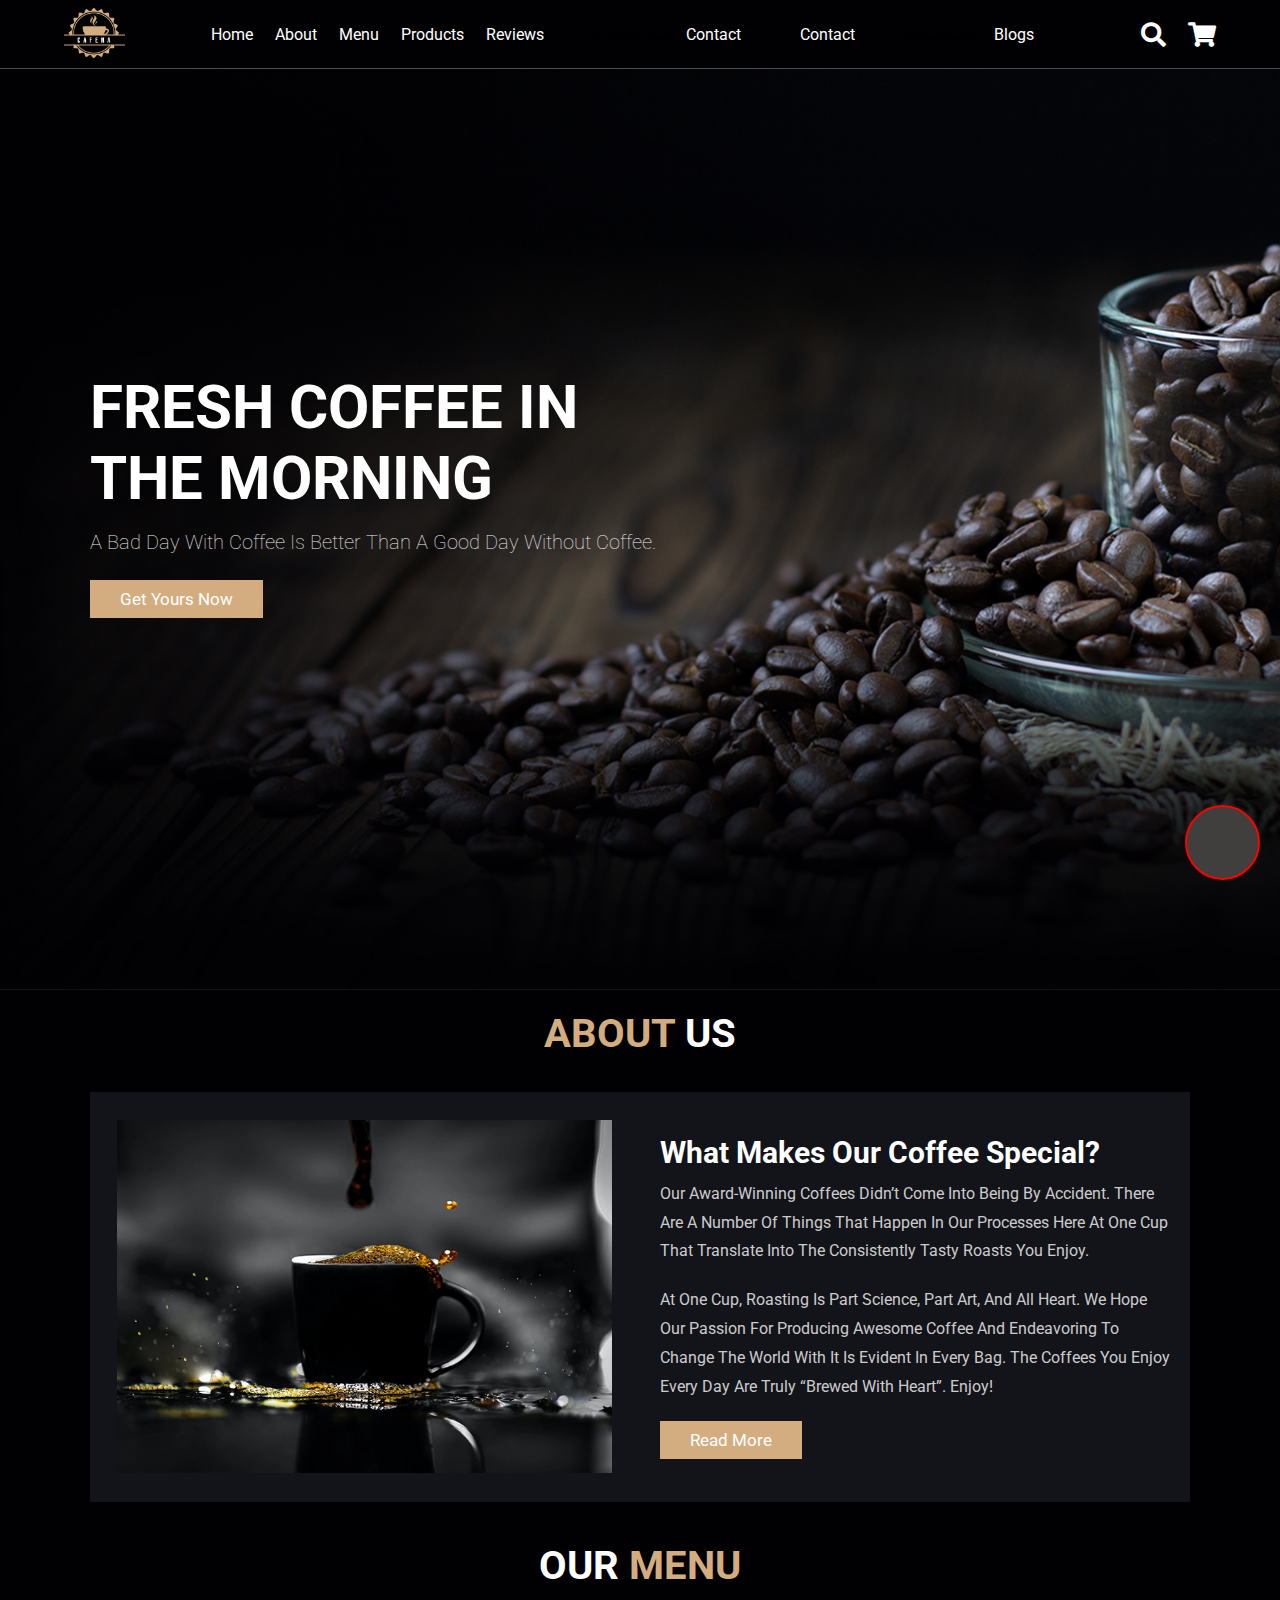
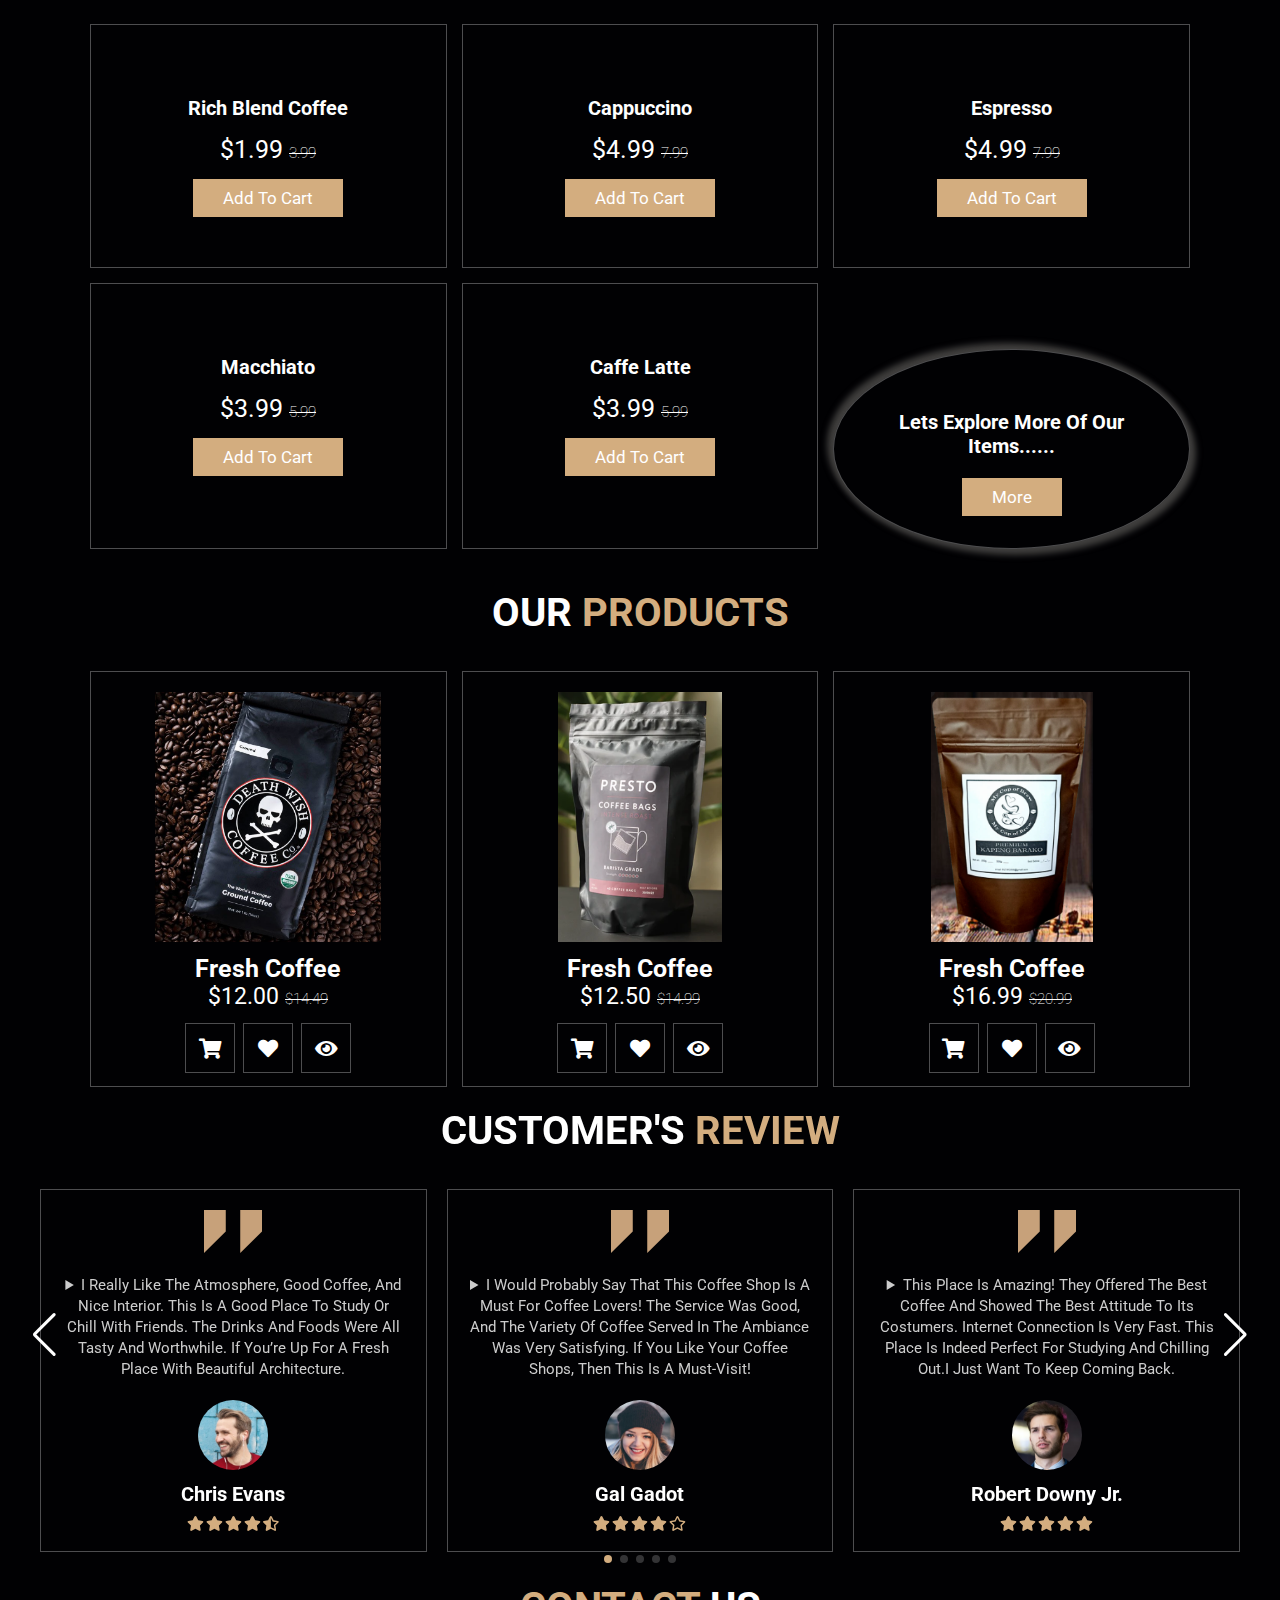
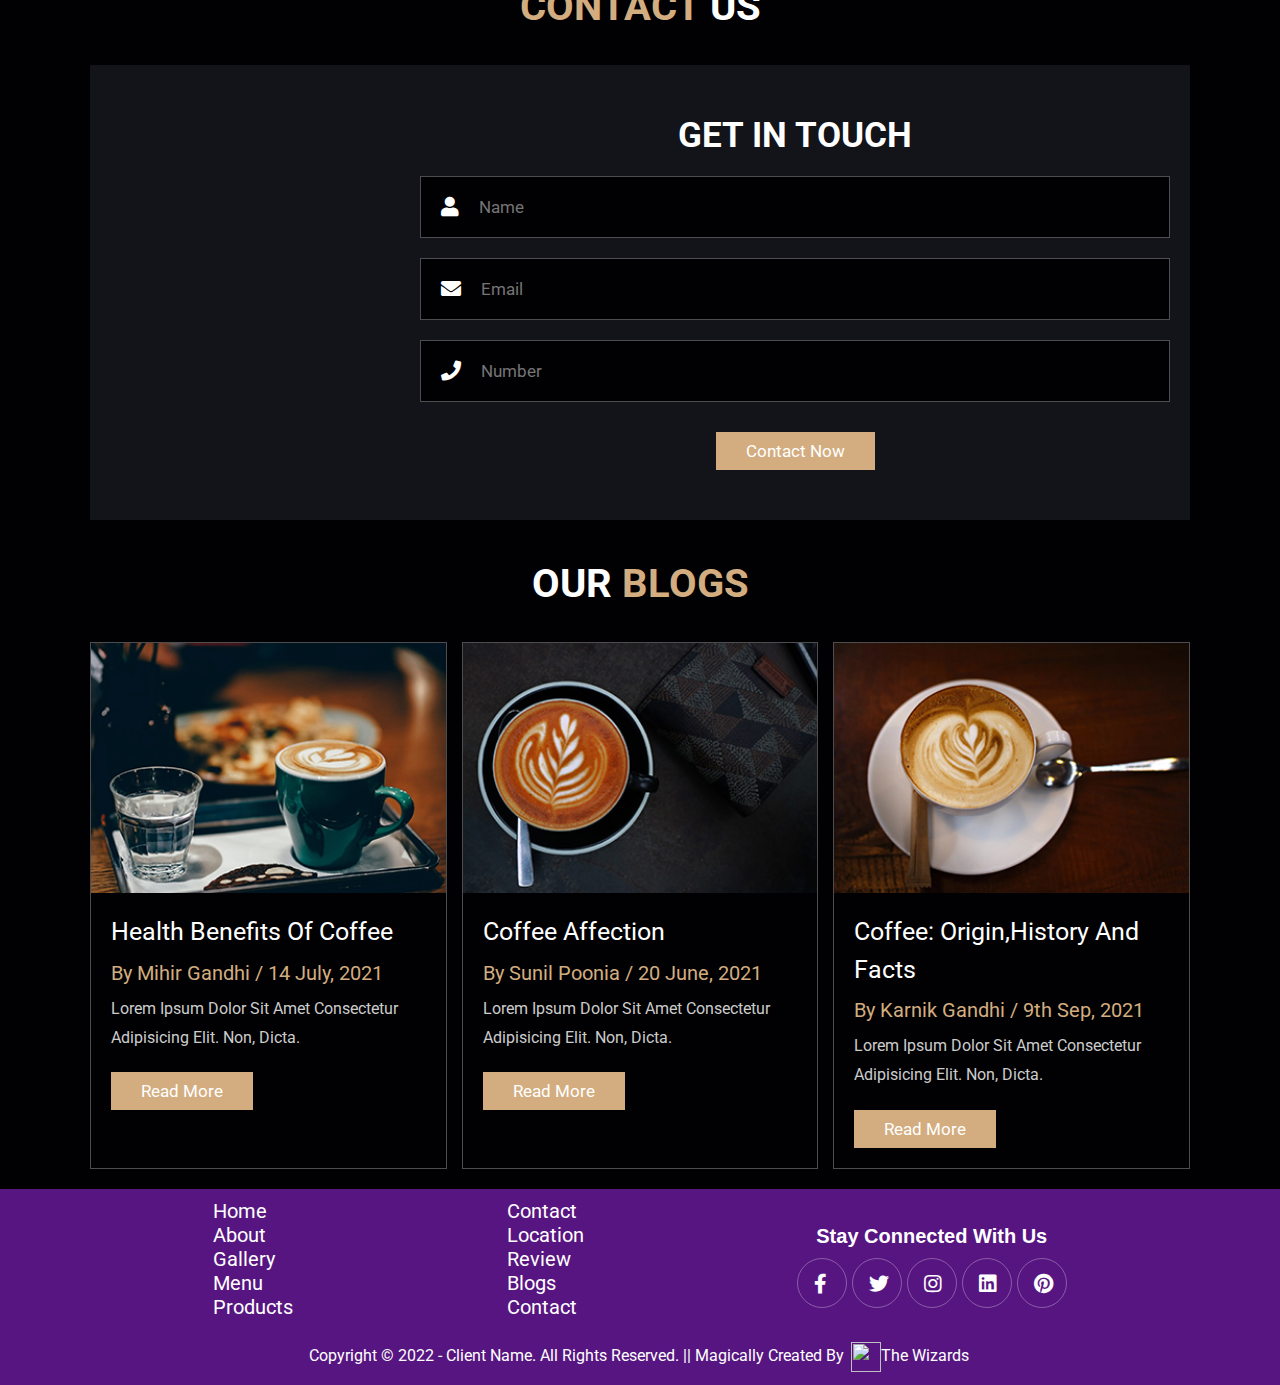
==== commit 4f559832: "dine location menu" ====
--- a/cafena-main/index.html
+++ b/cafena-main/index.html
@@ -1,5 +1,6 @@
 <!DOCTYPE html>
 <html lang="en">
+
 <head>
     <meta charset="UTF-8">
     <meta http-equiv="X-UA-Compatible" content="IE=edge">
@@ -14,443 +15,500 @@
     <link rel="stylesheet" href="css/style.css">
 
 </head>
+
 <body>
-    
-<!-- header section starts  -->
-
-<header class="header">
-
-    <a href="#" class="logo">
-        <img src="images/logo.png" alt="">
-    </a>
-
-    <nav class="navbar">
-        <a href="#home">Home</a>
-        <a href="#about">About</a>
-        <a href="menu/menu.html" target="_blank">Menu</a>
-        <a href="Our Products/products.html" target="_blank">Products</a>
-        <a href="#review" >Reviews</a>
-        <a href="#contact">Contact</a>
-        <a href="../cafena-main/blog/blog.html" target="_blank">Blogs</a>
-    </nav>
-
-    <div class="icons">
-        <div class="fas fa-search" id="search-btn"></div>
-        <div class="fas fa-shopping-cart" id="cart-btn"></div>
-        <div class="fas fa-bars" id="menu-btn"></div>
-    </div>
-
-    <div class="search-form">
-        <input type="search" id="search-box" placeholder="search here...">
-        <label for="search-box" class="fas fa-search"></label>
-    </div>
-
-    <div class="cart-items-container">
-        <div class="cart-item">
-            <span class="fas fa-times"></span>
-            <img src="images/cart-item-1.png" alt="">
+
+    <!-- header section starts  -->
+
+    <header class="header">
+
+        <a href="index.html" class="logo">
+            <img src="images/logo.png" alt="">
+        </a>
+
+        <nav class="navbar">
+            <a href="#home">Home</a>
+            <a href="#about">About</a>
+            <a href="menu/menu.html">Menu</a>
+            <a href="Our Products/products.html">Products</a>
+            <a href="#review">Reviews</a>
+            <<<<<<< Updated upstream <a href="#contact">Contact</a>
+                =======
+                <a href="contactus/contactus.html">Contact</a>
+                >>>>>>> Stashed changes
+                <a href="../cafena-main/blog/blog.html">Blogs</a>
+        </nav>
+
+        <div class="icons">
+            <div class="fas fa-search" id="search-btn"></div>
+            <div class="fas fa-shopping-cart" id="cart-btn"></div>
+            <div class="fas fa-bars" id="menu-btn"></div>
+        </div>
+
+        <div class="search-form">
+            <input type="search" id="search-box" placeholder="search here...">
+            <label for="search-box" class="fas fa-search"></label>
+        </div>
+
+        <div class="cart-items-container">
+            <div class="cart-item">
+                <span class="fas fa-times"></span>
+                <img src="images/cart-item-1.png" alt="">
+                <div class="content">
+                    <h3>cart item 01</h3>
+                    <div class="price">$15.99/-</div>
+                </div>
+            </div>
+            <div class="cart-item">
+                <span class="fas fa-times"></span>
+                <img src="images/cart-item-2.png" alt="">
+                <div class="content">
+                    <h3>cart item 02</h3>
+                    <div class="price">$15.99/-</div>
+                </div>
+            </div>
+            <div class="cart-item">
+                <span class="fas fa-times"></span>
+                <img src="images/cart-item-3.png" alt="">
+                <div class="content">
+                    <h3>cart item 03</h3>
+                    <div class="price">$15.99/-</div>
+                </div>
+            </div>
+            <a href="#" class="btn">Checkout</a>
+        </div>
+
+    </header>
+
+    <!-- header section ends -->
+
+    <!-- home section starts  -->
+
+    <section class="home" id="home">
+
+        <div class="content">
+            <h3>fresh coffee in the morning</h3>
+            <p>A bad day with coffee is better than a good day without coffee.</p>
+            <a href="#menu" class="btn">get yours now</a>
+        </div>
+
+    </section>
+
+
+    <!-- home section ends -->
+
+    <!-- about section starts  -->
+
+    <section class="about" id="about">
+
+        <h1 class="heading"> <span>about</span> us </h1>
+
+        <div class="row">
+
+            <div class="image">
+                <img src="images/about-img.jpeg" alt="">
+            </div>
+
             <div class="content">
-                <h3>cart item 01</h3>
-                <div class="price">$15.99/-</div>
-            </div>
-        </div>
-        <div class="cart-item">
-            <span class="fas fa-times"></span>
-            <img src="images/cart-item-2.png" alt="">
-            <div class="content">
-                <h3>cart item 02</h3>
-                <div class="price">$15.99/-</div>
-            </div>
-        </div>
-        <div class="cart-item">
-            <span class="fas fa-times"></span>
-            <img src="images/cart-item-3.png" alt="">
-            <div class="content">
-                <h3>cart item 03</h3>
-                <div class="price">$15.99/-</div>
-            </div>
-        </div>
-        <a href="#" class="btn">Checkout</a>
-    </div>
-
-</header>
-
-<!-- header section ends -->
-
-<!-- home section starts  -->
-
-<section class="home" id="home">
-
-    <div class="content">
-        <h3>fresh coffee in the morning</h3>
-        <p>A bad day with coffee is better than a good day without coffee.</p>
-        <a href="#menu" class="btn">get yours now</a>
-    </div>
-
-</section>
-
-
-<!-- home section ends -->
-
-<!-- about section starts  -->
-
-<section class="about" id="about">
-
-    <h1 class="heading"> <span>about</span> us </h1>
-
-    <div class="row">
-
-        <div class="image">
-            <img src="images/about-img.jpeg" alt="">
-        </div>
-
-        <div class="content">
-            <h3>what makes our coffee special?</h3>
-            <p>Our award-winning coffees didn’t come into being by accident. There are a number of things that happen in our processes here at One Cup that translate into the consistently tasty roasts you enjoy.</p>
-            <p>At One Cup, roasting is part science, part art, and all heart. We hope our passion for producing awesome coffee and endeavoring to change the world with it is evident in every bag. The coffees you enjoy every day are truly “Brewed with Heart”. Enjoy!</p>
-
-            <a href="../cafena-main/aboutus/aboutus.html"> <button class="btn">Read More</button>  </a>
-        </div>
-
-    </div>
-
-</section>
-
-<!-- about section ends -->
-
-<!-- menu section starts  -->
-
-<section class="menu" id="menu">
-
-    <h1 class="heading"> our <span>menu</span> </h1>
-
-    <div class="box-container">
-
-        <div class="box">
-            <img src="images/menu6.png" alt="">
-            <h3>Rich Blend Coffee</h3>
-            <div class="price">$1.99 <span>3.99</span></div>
-            <a href="#" class="btn">add to cart</a>
-        </div>
-
-        <div class="box">
-            <img src="images/menu13.png" alt="">
-            <h3>Cappuccino</h3>
-            <div class="price">$4.99 <span>7.99</span></div>
-            <a href="#" class="btn">add to cart</a>
-        </div>
-
-        <div class="box">
-            <img src="images/menu2.png" alt="">
-            <h3>Espresso</h3>
-            <div class="price">$4.99 <span>7.99</span></div>
-            <a href="#" class="btn">add to cart</a>
-        </div>
-
-        <div class="box">
-            <img src="images/menu14.png" alt="">
-            <h3>Macchiato</h3>
-            <div class="price">$3.99 <span>5.99</span></div>
-            <a href="#" class="btn">add to cart</a>
-        </div>
-
-        <div class="box">
-            <img src="images/menu15.png" alt="">
-            <h3>Caffe Latte</h3>
-            <div class="price">$3.99 <span>5.99</span></div>
-            <a href="#" class="btn">add to cart</a>
-        </div>
-        <div class="box" id="more">
-            <h3>Lets Explore more of our Items......</h3>
-            <a href="menu/menu.html" target="__blank"> <button class="btn">More</button>  </a>
-        </div>
-
-        
-        
-
-    </div>
-
-</section>
-
-<!-- menu section ends -->
-
-<section class="products" id="products">
-
-    <h1 class="heading"> our <span>products</span> </h1>
-
-    <div class="box-container">
-
-        <div class="box">
-           
-            <div class="image">
-                <img src="images/rawp5.PNG" alt="">
-            </div>
-            <div class="content">
-                <h3>fresh coffee</h3>
-                <div class="price">$12.00 <span>$14.49</span></div>
-            </div>
-            <div class="icons">
-                <a href="#" class="fas fa-shopping-cart"></a>
-                <a href="#" class="fas fa-heart"></a>
-                <a href="#" class="fas fa-eye"></a>
-            </div>
-        </div>
-
-        <div class="box">
-            <div class="image">
-                <img src="images/rawp7.PNG" alt="">
-            </div>
-            <div class="content">
-                <h3>fresh coffee</h3>
-                <div class="price">$12.50 <span>$14.99</span></div>
-            </div>
-            <div class="icons">
-                <a href="#" class="fas fa-shopping-cart"></a>
-                <a href="#" class="fas fa-heart"></a>
-                <a href="#" class="fas fa-eye"></a>
-            </div>
-        </div>
-
-        <div class="box">
-           
-            <div class="image">
-                <img src="images/rawp17.PNG" alt="">
-            </div>
-            <div class="content">
-                <h3>fresh coffee</h3>
-                <div class="price">$16.99 <span>$20.99</span></div>
-            </div>
-            <div class="icons">
-                <a href="#" class="fas fa-shopping-cart"></a>
-                <a href="#" class="fas fa-heart"></a>
-                <a href="#" class="fas fa-eye"></a>
-            </div>
-        </div>
-
-    </div>
-
-</section>
-
-<!-- review section starts  -->
-
-<section class="review swiper swiper-container review-slider" id="review">
-
-    <h1 class="heading"> customer's <span>review</span> </h1>
-
-    <div class="box-container swiper-wrapper">
-
-        <div class="box swiper-slide">
-            <img src="images/quote-img.png" alt="" class="quote">
-            <details>
-                <summary> I really like the atmosphere, good coffee, and nice interior. This is a good place to study or chill with friends. The drinks and foods were all tasty and worthwhile. If you’re up for a fresh place with beautiful architecture.</summary>
-                <p>Lorem ipsum dolor sit amet, consectetur adipisicing elit. Fugiat illo voluptate mollitia corporis voluptates quibusdam aperiam perferendis rerum? Aut laudantium blanditiis rem laboriosam quae accusantium molestiae fuga eveniet, neque architecto vitae, in obcaecati recusandae harum! Amet dolor architecto at aspernatur!</p>
-            </details>
-            <img src="images/pic-1.png" class="user" alt="">
-            <h3>Chris Evans</h3>
-            <div class="stars">
-                <i class="fas fa-star"></i>
-                <i class="fas fa-star"></i>
-                <i class="fas fa-star"></i>
-                <i class="fas fa-star"></i>
-                <i class="fas fa-star-half-alt"></i>
-            </div>
-        </div>
-
-        <div class="box swiper-slide">
-            <img src="images/quote-img.png" alt="" class="quote">
-            <details>
-                <summary> I would probably say that this coffee shop is a must for coffee lovers! The service was good, and the variety of coffee served in the ambiance was very satisfying. If you like your coffee shops, then this is a must-visit! </summary>
-                <p>Lorem ipsum dolor sit amet, consectetur adipisicing elit. Fugiat illo voluptate mollitia corporis voluptates quibusdam aperiam perferendis rerum? Aut laudantium blanditiis rem laboriosam quae accusantium molestiae fuga eveniet, neque architecto vitae, in obcaecati recusandae harum! Amet dolor architecto at aspernatur!</p>
-            </details>
-            <img src="images/pic-2.png" class="user" alt="">
-            <h3>Gal Gadot</h3>
-            <div class="stars">
-                <i class="fas fa-star"></i>
-                <i class="fas fa-star"></i>
-                <i class="fas fa-star"></i>
-                <i class="fas fa-star"></i>
-                <i class="far fa-star"></i>
-            </div>
-        </div>
-        
-        <div class="box swiper-slide">
-            <img src="images/quote-img.png" alt="" class="quote">
-            <details>
-                <summary>This place is amazing! They offered the best coffee and showed the best attitude to its costumers. Internet connection is very fast. This place is indeed perfect for studying and chilling out.I just want to keep coming back.</summary>
-                <p>Lorem ipsum dolor sit amet, consectetur adipisicing elit. Fugiat illo voluptate mollitia corporis voluptates quibusdam aperiam perferendis rerum? Aut laudantium blanditiis rem laboriosam quae accusantium molestiae fuga eveniet, neque architecto vitae, in obcaecati recusandae harum! Amet dolor architecto at aspernatur!</p>
-            </details>
-            <img src="images/pic-3.png" class="user" alt="">
-            <h3>Robert Downy jr.</h3>
-            <div class="stars">
-                <i class="fas fa-star"></i>
-                <i class="fas fa-star"></i>
-                <i class="fas fa-star"></i>
-                <i class="fas fa-star"></i>
-                <i class="fas fa-star"></i>
-            </div>
-        </div>
-        <div class="box swiper-slide">
-            <img src="images/quote-img.png" alt="" class="quote">
-            <details>
-                <summary>This place is amazing! They offered the best coffee and showed the best attitude to its costumers. Internet connection is very fast. This place is indeed perfect for studying and chilling out.I just want to keep coming back.</summary>
-                <p>Lorem ipsum dolor sit amet, consectetur adipisicing elit. Fugiat illo voluptate mollitia corporis voluptates quibusdam aperiam perferendis rerum? Aut laudantium blanditiis rem laboriosam quae accusantium molestiae fuga eveniet, neque architecto vitae, in obcaecati recusandae harum! Amet dolor architecto at aspernatur!</p>
-            </details>
-            <img src="images/pic-4.jpeg" class="user" alt="">
-            <h3>Johnny Depp</h3>
-            <div class="stars">
-                <i class="fas fa-star"></i>
-                <i class="fas fa-star"></i>
-                <i class="fas fa-star"></i>
-                <i class="fas fa-star"></i>
-                <i class="fas fa-star"></i>
-            </div>
-        </div>
-        <div class="box swiper-slide">
-            <img src="images/quote-img.png" alt="" class="quote">
-            <details>
-                <summary>This place is amazing! They offered the best coffee and showed the best attitude to its costumers. Internet connection is very fast. This place is indeed perfect for studying and chilling out.I just want to keep coming back.</summary>
-                <p>Lorem ipsum dolor sit amet consectetur adipisicing elit. Unde harum dolorem ipsam perferendis ea nostrum in, assumenda aperiam iste illo officiis eaque debitis excepturi possimus nulla consequuntur itaque a dignissimos quis tenetur ullam autem asperiores cumque. Nihil, saepe! Suscipit, pariatur!</p>
-            </details>
-            <img src="images/pic-5.jpg" class="user" alt="">
-            <h3>Alexandra Daddario</h3>
-            <div class="stars">
-                <i class="fas fa-star"></i>
-                <i class="fas fa-star"></i>
-                <i class="fas fa-star"></i>
-                <i class="fas fa-star"></i>
-                <i class="fas fa-star"></i>
-            </div>
-        </div>
-
-    </div>
-    <!-- If we need pagination -->
-    <div class="swiper-pagination"></div>
-
-    <!-- If we need navigation buttons -->
-    <div class="swiper-button-prev"></div>
-    <div class="swiper-button-next"></div>
-
-
-</section>
-
-<!-- review section ends -->
-
-<!-- contact section starts  -->
-
-<section class="contact" id="contact">
-
-    <h1 class="heading"> <span>Contact</span> Us </h1>
-
-    <div class="row">
-
-        <iframe src="https://www.google.com/maps/embed?pb=!1m18!1m12!1m3!1d236212.9644019943!2d73.03299302710437!3d22.322360108327064!2m3!1f0!2f0!3f0!3m2!1i1024!2i768!4f13.1!3m3!1m2!1s0x395fc8ab91a3ddab%3A0xac39d3bfe1473fb8!2sVadodara%2C%20Gujarat!5e0!3m2!1sen!2sin!4v1639727123758!5m2!1sen!2sin" style="border:0;" allowfullscreen="" loading="lazy"></iframe>
-
-        <form action="">
-            <h3>Get in Touch</h3>
-            <div class="inputBox">
-                <span class="fas fa-user"></span>
-                <input type="text" placeholder="Name">
-            </div>
-            <div class="inputBox">
-                <span class="fas fa-envelope"></span>
-                <input type="email" placeholder="Email">
-            </div>
-            <div class="inputBox">
-                <span class="fas fa-phone"></span>
-                <input type="tel" placeholder="Number">
-            </div>
-            <a href="../cafena-main/contactus/contactus.html"> <button class="btn">Contact Now</button>  </a>
-        </form>
-
-    </div>
-
-</section>
-
-<!-- contact section ends -->
-
-<!-- blogs section starts  -->
-
-<section class="blogs" id="blogs">
-
-    <h1 class="heading"> our <span>blogs</span> </h1>
-
-    <div class="box-container">
-
-        <div class="box">
-            <div class="image">
-                <img src="images/blog-1.jpeg" alt="">
-            </div>
-            <div class="content">
-                <a href="#" class="title">Health benefits of Coffee</a>
-                <span>by Mihir Gandhi / 14 July, 2021</span>
-                <p>Lorem ipsum dolor sit amet consectetur adipisicing elit. Non, dicta.</p>
-                <a href="#" class="btn">read more</a>
-            </div>
-        </div>
- 
-        <div class="box">
-            <div class="image">
-                <img src="images/blog-2.jpeg" alt="">
-            </div>
-            <div class="content">
-                <a href="#" class="title">Coffee Affection</a>
-                <span>by Sunil Poonia / 20 June, 2021</span>
-                <p>Lorem ipsum dolor sit amet consectetur adipisicing elit. Non, dicta.</p>
-                <a href="../cafena-main/blog/blog.html#box2" class="btn">read more</a>
-            </div>
-        </div>
-
-        <div class="box">
-            <div class="image">
-                <img src="images/blog-3.jpeg" alt="">
-            </div>
-            <div class="content">
-                <a href="#" class="title">Coffee: Origin,history and facts</a>
-                <span>by Karnik Gandhi / 9th Sep, 2021</span>
-                <p>Lorem ipsum dolor sit amet consectetur adipisicing elit. Non, dicta.</p>
-                <a href="#" class="btn">read more</a>
-            </div>
-        </div>
-
-    </div>
-
-</section>
-
-<!-- blogs section ends -->
-
-<!-- footer section starts  -->
-
-<section class="footer">
-    <div class="follow">Stay connected</div>
-    <h class="follow">Follow us on our social media accounts to get even more amazing content.</h>
-
-    <div class="share">
-        <a href="#" class="fab fa-facebook-f"></a>
-        <a href="#" class="fab fa-twitter"></a>
-        <a href="#" class="fab fa-instagram"></a>
-        <a href="#" class="fab fa-linkedin"></a>
-        <a href="#" class="fab fa-pinterest"></a>
-    </div>
-
-    <div class="links">
-        <a href="#home">home</a>
-        <a href="#about">about</a>
-        <a href="#menu">menu</a>
-        <a href="#products">products</a>
-        <a href="#review">review</a>
-        <a href="#contact">contact</a>
-        <a href="#blogs">blogs</a>
-    </div>
-
-    <div class="credit">Created by <b><a href="https://www.thewizards.me/" target="_blank">The Wizards</a></b> |Copyright &copy 2021 || All rights reserved</div>
-
-</section>
-
-<!-- footer section ends -->
-
-<!-- custom js file link  -->
-<script src="https://unpkg.com/swiper@8/swiper-bundle.min.js"></script>
-<script src="js/script.js"></script>
+                <h3>what makes our coffee special?</h3>
+                <p>Our award-winning coffees didn’t come into being by accident. There are a number of things that
+                    happen in our processes here at One Cup that translate into the consistently tasty roasts you enjoy.
+                </p>
+                <p>At One Cup, roasting is part science, part art, and all heart. We hope our passion for producing
+                    awesome coffee and endeavoring to change the world with it is evident in every bag. The coffees you
+                    enjoy every day are truly “Brewed with Heart”. Enjoy!</p>
+
+                <a href="../cafena-main/aboutus/aboutus.html"> <button class="btn">Read More</button> </a>
+            </div>
+
+        </div>
+
+    </section>
+
+    <!-- about section ends -->
+
+    <!-- menu section starts  -->
+
+    <section class="menu" id="menu">
+
+        <h1 class="heading"> our <span>menu</span> </h1>
+
+        <div class="box-container">
+
+            <div class="box">
+                <img src="images/menu6.png" alt="">
+                <h3>Rich Blend Coffee</h3>
+                <div class="price">$1.99 <span>3.99</span></div>
+                <a href="#" class="btn">add to cart</a>
+            </div>
+
+            <div class="box">
+                <img src="images/menu13.png" alt="">
+                <h3>Cappuccino</h3>
+                <div class="price">$4.99 <span>7.99</span></div>
+                <a href="#" class="btn">add to cart</a>
+            </div>
+
+            <div class="box">
+                <img src="images/menu2.png" alt="">
+                <h3>Espresso</h3>
+                <div class="price">$4.99 <span>7.99</span></div>
+                <a href="#" class="btn">add to cart</a>
+            </div>
+
+            <div class="box">
+                <img src="images/menu14.png" alt="">
+                <h3>Macchiato</h3>
+                <div class="price">$3.99 <span>5.99</span></div>
+                <a href="#" class="btn">add to cart</a>
+            </div>
+
+            <div class="box">
+                <img src="images/menu15.png" alt="">
+                <h3>Caffe Latte</h3>
+                <div class="price">$3.99 <span>5.99</span></div>
+                <a href="#" class="btn">add to cart</a>
+            </div>
+            <div class="box" id="more">
+                <h3>Lets Explore more of our Items......</h3>
+                <a href="menu/menu.html" target="__blank"> <button class="btn">More</button> </a>
+            </div>
+
+
+
+
+        </div>
+
+    </section>
+
+    <!-- menu section ends -->
+
+    <section class="products" id="products">
+
+        <h1 class="heading"> our <span>products</span> </h1>
+
+        <div class="box-container">
+
+            <div class="box">
+
+                <div class="image">
+                    <img src="images/rawp5.PNG" alt="">
+                </div>
+                <div class="content">
+                    <h3>fresh coffee</h3>
+                    <div class="price">$12.00 <span>$14.49</span></div>
+                </div>
+                <div class="icons">
+                    <a href="#" class="fas fa-shopping-cart"></a>
+                    <a href="#" class="fas fa-heart"></a>
+                    <a href="#" class="fas fa-eye"></a>
+                </div>
+            </div>
+
+            <div class="box">
+                <div class="image">
+                    <img src="images/rawp7.PNG" alt="">
+                </div>
+                <div class="content">
+                    <h3>fresh coffee</h3>
+                    <div class="price">$12.50 <span>$14.99</span></div>
+                </div>
+                <div class="icons">
+                    <a href="#" class="fas fa-shopping-cart"></a>
+                    <a href="#" class="fas fa-heart"></a>
+                    <a href="#" class="fas fa-eye"></a>
+                </div>
+            </div>
+
+            <div class="box">
+
+                <div class="image">
+                    <img src="images/rawp17.PNG" alt="">
+                </div>
+                <div class="content">
+                    <h3>fresh coffee</h3>
+                    <div class="price">$16.99 <span>$20.99</span></div>
+                </div>
+                <div class="icons">
+                    <a href="#" class="fas fa-shopping-cart"></a>
+                    <a href="#" class="fas fa-heart"></a>
+                    <a href="#" class="fas fa-eye"></a>
+                </div>
+            </div>
+
+        </div>
+
+    </section>
+
+    <!-- review section starts  -->
+
+    <section class="review swiper swiper-container review-slider" id="review">
+
+        <h1 class="heading"> customer's <span>review</span> </h1>
+
+        <div class="box-container swiper-wrapper">
+
+            <div class="box swiper-slide">
+                <img src="images/quote-img.png" alt="" class="quote">
+                <details>
+                    <summary> I really like the atmosphere, good coffee, and nice interior. This is a good place to
+                        study or chill with friends. The drinks and foods were all tasty and worthwhile. If you’re up
+                        for a fresh place with beautiful architecture.</summary>
+                    <p>Lorem ipsum dolor sit amet, consectetur adipisicing elit. Fugiat illo voluptate mollitia corporis
+                        voluptates quibusdam aperiam perferendis rerum? Aut laudantium blanditiis rem laboriosam quae
+                        accusantium molestiae fuga eveniet, neque architecto vitae, in obcaecati recusandae harum! Amet
+                        dolor architecto at aspernatur!</p>
+                </details>
+                <img src="images/pic-1.png" class="user" alt="">
+                <h3>Chris Evans</h3>
+                <div class="stars">
+                    <i class="fas fa-star"></i>
+                    <i class="fas fa-star"></i>
+                    <i class="fas fa-star"></i>
+                    <i class="fas fa-star"></i>
+                    <i class="fas fa-star-half-alt"></i>
+                </div>
+            </div>
+
+            <div class="box swiper-slide">
+                <img src="images/quote-img.png" alt="" class="quote">
+                <details>
+                    <summary> I would probably say that this coffee shop is a must for coffee lovers! The service was
+                        good, and the variety of coffee served in the ambiance was very satisfying. If you like your
+                        coffee shops, then this is a must-visit! </summary>
+                    <p>Lorem ipsum dolor sit amet, consectetur adipisicing elit. Fugiat illo voluptate mollitia corporis
+                        voluptates quibusdam aperiam perferendis rerum? Aut laudantium blanditiis rem laboriosam quae
+                        accusantium molestiae fuga eveniet, neque architecto vitae, in obcaecati recusandae harum! Amet
+                        dolor architecto at aspernatur!</p>
+                </details>
+                <img src="images/pic-2.png" class="user" alt="">
+                <h3>Gal Gadot</h3>
+                <div class="stars">
+                    <i class="fas fa-star"></i>
+                    <i class="fas fa-star"></i>
+                    <i class="fas fa-star"></i>
+                    <i class="fas fa-star"></i>
+                    <i class="far fa-star"></i>
+                </div>
+            </div>
+
+            <div class="box swiper-slide">
+                <img src="images/quote-img.png" alt="" class="quote">
+                <details>
+                    <summary>This place is amazing! They offered the best coffee and showed the best attitude to its
+                        costumers. Internet connection is very fast. This place is indeed perfect for studying and
+                        chilling out.I just want to keep coming back.</summary>
+                    <p>Lorem ipsum dolor sit amet, consectetur adipisicing elit. Fugiat illo voluptate mollitia corporis
+                        voluptates quibusdam aperiam perferendis rerum? Aut laudantium blanditiis rem laboriosam quae
+                        accusantium molestiae fuga eveniet, neque architecto vitae, in obcaecati recusandae harum! Amet
+                        dolor architecto at aspernatur!</p>
+                </details>
+                <img src="images/pic-3.png" class="user" alt="">
+                <h3>Robert Downy jr.</h3>
+                <div class="stars">
+                    <i class="fas fa-star"></i>
+                    <i class="fas fa-star"></i>
+                    <i class="fas fa-star"></i>
+                    <i class="fas fa-star"></i>
+                    <i class="fas fa-star"></i>
+                </div>
+            </div>
+            <div class="box swiper-slide">
+                <img src="images/quote-img.png" alt="" class="quote">
+                <details>
+                    <summary>This place is amazing! They offered the best coffee and showed the best attitude to its
+                        costumers. Internet connection is very fast. This place is indeed perfect for studying and
+                        chilling out.I just want to keep coming back.</summary>
+                    <p>Lorem ipsum dolor sit amet, consectetur adipisicing elit. Fugiat illo voluptate mollitia corporis
+                        voluptates quibusdam aperiam perferendis rerum? Aut laudantium blanditiis rem laboriosam quae
+                        accusantium molestiae fuga eveniet, neque architecto vitae, in obcaecati recusandae harum! Amet
+                        dolor architecto at aspernatur!</p>
+                </details>
+                <img src="images/pic-4.jpeg" class="user" alt="">
+                <h3>Johnny Depp</h3>
+                <div class="stars">
+                    <i class="fas fa-star"></i>
+                    <i class="fas fa-star"></i>
+                    <i class="fas fa-star"></i>
+                    <i class="fas fa-star"></i>
+                    <i class="fas fa-star"></i>
+                </div>
+            </div>
+            <div class="box swiper-slide">
+                <img src="images/quote-img.png" alt="" class="quote">
+                <details>
+                    <summary>This place is amazing! They offered the best coffee and showed the best attitude to its
+                        costumers. Internet connection is very fast. This place is indeed perfect for studying and
+                        chilling out.I just want to keep coming back.</summary>
+                    <p>Lorem ipsum dolor sit amet consectetur adipisicing elit. Unde harum dolorem ipsam perferendis ea
+                        nostrum in, assumenda aperiam iste illo officiis eaque debitis excepturi possimus nulla
+                        consequuntur itaque a dignissimos quis tenetur ullam autem asperiores cumque. Nihil, saepe!
+                        Suscipit, pariatur!</p>
+                </details>
+                <img src="images/pic-5.jpg" class="user" alt="">
+                <h3>Alexandra Daddario</h3>
+                <div class="stars">
+                    <i class="fas fa-star"></i>
+                    <i class="fas fa-star"></i>
+                    <i class="fas fa-star"></i>
+                    <i class="fas fa-star"></i>
+                    <i class="fas fa-star"></i>
+                </div>
+            </div>
+
+        </div>
+        <!-- If we need pagination -->
+        <div class="swiper-pagination"></div>
+
+        <!-- If we need navigation buttons -->
+        <div class="swiper-button-prev"></div>
+        <div class="swiper-button-next"></div>
+
+
+    </section>
+
+    <!-- review section ends -->
+
+    <!-- contact section starts  -->
+
+    <section class="contact" id="contact">
+
+        <h1 class="heading"> <span>Contact</span> Us </h1>
+
+        <div class="row">
+
+            <iframe
+                src="https://www.google.com/maps/embed?pb=!1m18!1m12!1m3!1d236212.9644019943!2d73.03299302710437!3d22.322360108327064!2m3!1f0!2f0!3f0!3m2!1i1024!2i768!4f13.1!3m3!1m2!1s0x395fc8ab91a3ddab%3A0xac39d3bfe1473fb8!2sVadodara%2C%20Gujarat!5e0!3m2!1sen!2sin!4v1639727123758!5m2!1sen!2sin"
+                style="border:0;" allowfullscreen="" loading="lazy"></iframe>
+
+            <form action="">
+                <h3>Get in Touch</h3>
+                <div class="inputBox">
+                    <span class="fas fa-user"></span>
+                    <input type="text" placeholder="Name">
+                </div>
+                <div class="inputBox">
+                    <span class="fas fa-envelope"></span>
+                    <input type="email" placeholder="Email">
+                </div>
+                <div class="inputBox">
+                    <span class="fas fa-phone"></span>
+                    <input type="tel" placeholder="Number">
+                </div>
+                <a href="../cafena-main/contactus/contactus.html"> <button class="btn">Contact Now</button> </a>
+            </form>
+
+        </div>
+
+    </section>
+
+    <!-- contact section ends -->
+
+    <!-- blogs section starts  -->
+
+    <section class="blogs" id="blogs">
+
+        <h1 class="heading"> our <span>blogs</span> </h1>
+
+        <div class="box-container">
+
+            <div class="box">
+                <div class="image">
+                    <img src="images/blog-1.jpeg" alt="">
+                </div>
+                <div class="content">
+                    <a href="#" class="title">Health benefits of Coffee</a>
+                    <span>by Mihir Gandhi / 14 July, 2021</span>
+                    <p>Lorem ipsum dolor sit amet consectetur adipisicing elit. Non, dicta.</p>
+                    <a href="#" class="btn">read more</a>
+                </div>
+            </div>
+
+            <div class="box">
+                <div class="image">
+                    <img src="images/blog-2.jpeg" alt="">
+                </div>
+                <div class="content">
+                    <a href="#" class="title">Coffee Affection</a>
+                    <span>by Sunil Poonia / 20 June, 2021</span>
+                    <p>Lorem ipsum dolor sit amet consectetur adipisicing elit. Non, dicta.</p>
+                    <a href="../cafena-main/blog/blog.html#box2" class="btn">read more</a>
+                </div>
+            </div>
+
+            <div class="box">
+                <div class="image">
+                    <img src="images/blog-3.jpeg" alt="">
+                </div>
+                <div class="content">
+                    <a href="#" class="title">Coffee: Origin,history and facts</a>
+                    <span>by Karnik Gandhi / 9th Sep, 2021</span>
+                    <p>Lorem ipsum dolor sit amet consectetur adipisicing elit. Non, dicta.</p>
+                    <a href="#" class="btn">read more</a>
+                </div>
+            </div>
+
+        </div>
+
+    </section>
+
+    <!-- blogs section ends -->
+
+    <!-- footer section starts  -->
+
+    <section class="footer">
+        <a href="../cafena-main/dine/dine.html" class="dine"></a>
+        <div class="flex-container">
+            <div class="flex-items" id="item2">
+
+                <a href="#home">home</a>
+                <a href="#about">about</a>
+                <a href="../cafena-main/aboutus/aboutus.html">Gallery</a>
+                <a href="../cafena-main/menu/menu.html">menu</a>
+                <a href="../cafena-main/Our Products/products.html">products</a>
+
+
+            </div>
+            <div class="flex-items" id="item3">
+                <a href="#contactus">contact</a>
+                <a href="#location.html">Location</a>
+                <a href="#review">review</a>
+                <a href="../cafena-main/blog/blog.html">blogs</a>
+                <a href="#contactus">contact</a>
+
+
+            </div>
+            <div class="flex-items">
+                <div class="follow">Stay connected with us</div>
+
+
+                <div class="share">
+                    <a href="#" class="fab fa-facebook-f"></a>
+                    <a href="#" class="fab fa-twitter"></a>
+                    <a href="#" class="fab fa-instagram"></a>
+                    <a href="#" class="fab fa-linkedin"></a>
+                    <a href="#" class="fab fa-pinterest"></a>
+                </div>
+
+
+            </div>
+
+
+        </div>
+        <p class="copyright">Copyright &copy; 2022 - Client Name. All Rights Reserved. || Magically Created by
+            <a href=" https://www.thewizards.me" target="_blank">
+                <img class="logo-bottom"
+                    src="C:\Users\HP\Desktop\TW_BTW2_Project-1\cafena-main\images\wiz.PNG">The&nbsp;Wizards
+            </a>
+        </p>
+    </section>
+
+    <!-- footer section ends -->
+
+    <!-- custom js file link  -->
+    <script src="https://unpkg.com/swiper@8/swiper-bundle.min.js"></script>
+    <script src="js/script.js"></script>
 
 </body>
+
 </html>--- a/cafena-main/css/style.css
+++ b/cafena-main/css/style.css
@@ -317,7 +317,6 @@
 .menu #more{
     border-radius:50%;
     height:200px;
-    width:360px;
     margin-top:66px;
     box-shadow: 4px 4px 6px 2px #403f3e , -4px -4px 6px 2px #403f3e;
 }
@@ -591,6 +590,8 @@
 .footer {
     background: var(--black);
     text-align: center;
+    background: url(../images/bg.PNG) no-repeat;
+    background-size: cover;
 }
 
 .footer .share {
@@ -598,8 +599,10 @@
 }
 .footer .follow{
     text-align: center;
-    color:#ccc;
-    font-size: 2rem;
+    color:#fff;
+    font-weight:700;
+    font-size: 2rem;
+    margin-top:26px;
     font-family: 'Poppins', sans-serif;;
     
 }
@@ -610,13 +613,14 @@
     font-size: 2rem;
     color: #fff;
     border: var(--border);
-    margin: .3rem;
+    padding-left: 1.6rem;
     border-radius: 50%;
 }
 
-.footer .share a:hover {
+.footer a:hover {
     background-color: var(--main-color);
 }
+
 
 .footer .links {
     display: flex;
@@ -648,7 +652,78 @@
     color: var(--main-color);
 }
 
-
+.flex-container{
+    display:flex;
+    /* flex-direction: column; */
+    justify-content:center;
+    justify-content:space-evenly;
+    flex-wrap:wrap;
+
+
+}
+.flex-items{
+    display:flex;
+    flex-direction: column;
+    flex-wrap:wrap;
+    font-size:2rem;
+    color:#ccc;
+    
+}
+.footer .flex-items a{
+    text-align:left;
+    font-size:2rem;
+    color: #fff;
+
+}
+.footer {
+    position: relative;
+    bottom: 0;
+    width: 100%;
+    background-color: #571581;
+    padding: 1rem 0;
+    text-align: center;
+    color:white;
+}
+.footer .copyright{
+    font-size:1.6rem;
+}
+.footer .copyright a {
+    display: inline-block;
+    font-weight: 400;
+    padding: 3px;
+    width: fit-content;
+    border-radius: 5px;
+    color: white;
+    font-size: 1.6rem;
+    margin-top: 2rem;
+}
+
+.footer .copyright a:hover {
+    color: #42caff;
+    font-weight: 800;
+}
+
+.footer .copyright .logo-bottom {
+    height: 30px;
+    width: 30px;
+    vertical-align: middle;
+}
+
+
+.footer .dine{
+    position: fixed;
+    border: 2px solid red;
+    background-color: #403f3e;
+    height: 75px;
+    width: 75px;
+    border-radius: 100px;
+    bottom: 20px;
+    right: 20px;
+    cursor: pointer;
+}
+.footer .dine:hover{
+    box-shadow: 0px 0px 3px 3px #fff;
+}
 
 
 
@@ -733,107 +808,3 @@
     }
 
 }
-
-
-@import url('https://fonts.googleapis.com/css2?family=Poppins:wght@100;200;300;400;500;600;700;800;900&display=swap');
-
-* {
-    margin: 0;
-    padding: 0;
-    box-sizing: border-box;
-    font-family: 'Poppins', sans-serif;
-}
-
-.container {
-    display: flex;
-    flex-direction: column;
-    justify-content: center;
-    align-items: center;
-    text-align: center;
-    margin: 40px 20px 0 20px;
-}
-
-.container .heading {
-    width: 50%;
-    padding-bottom: 50px;
-}
-
-.container .heading h3 {
-    font-size: 3em;
-    font-weight: bolder;
-    padding-bottom: 10px;
-    border-bottom: 3px solid #222;
-}
-
-.container .heading h3 span {
-    font-weight: 100;
-}
-
-.container .box {
-    display: flex;
-    flex-direction: row;
-    justify-content: space-between;
-}
-.container .box .dream:hover{
-
-    transform: scale(1.1);
-    z-index: 2;
-
-}
-
-.container .box .dream {
-    display: flex;
-    flex-direction: column;
-    width: 32.5%;
-}
-
-.container .box .dream img {
-    width: 100%;
-    padding-bottom: 15px;
-    border-radius: 5px;
-}
-
-.container .btn {
-    margin: 40px 0 70px 0;
-    background: #222;
-    padding: 15px 40px;
-    border-radius: 5px;
-}
-
-.container .btn a {
-    color: #fff;
-    font-size: 1.2em;
-    text-decoration: none;
-    font-weight: bolder;
-    letter-spacing: 3px;
-}
-
-@media (max-width:953px) {
-    .container .heading h3 {
-        font-size: 2em;
-    }
-}
-
-@media only screen and (max-width: 769px) {
-    .container .box {
-        flex-direction: column;
-    }
-
-    .container .box .dream {
-        width: 100%;
-    }
-
-}
- 
-
-@media only screen and (max-width: 643px) {
-    .container .heading {
-        width: 100%;
-    }
-
-    .container .heading h3 {
-        font-size: 1em;
-
-    }
-
-}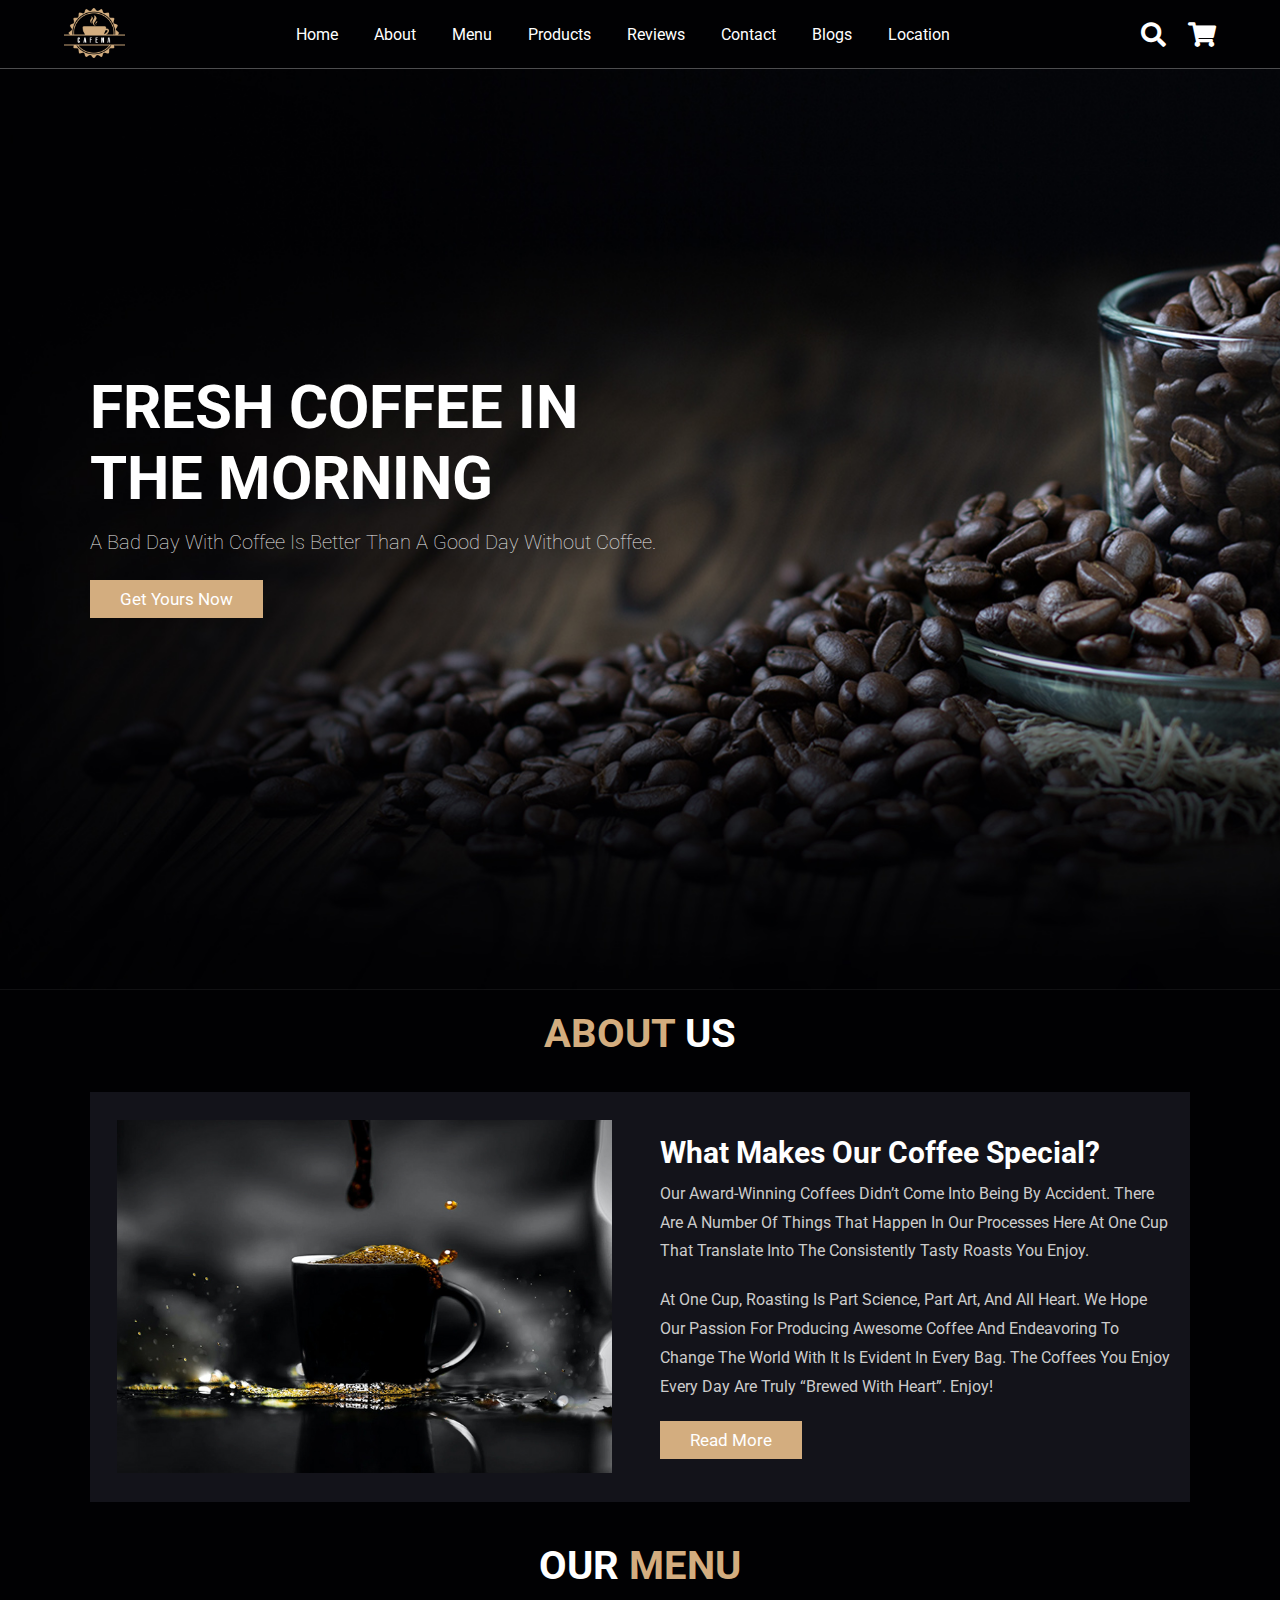
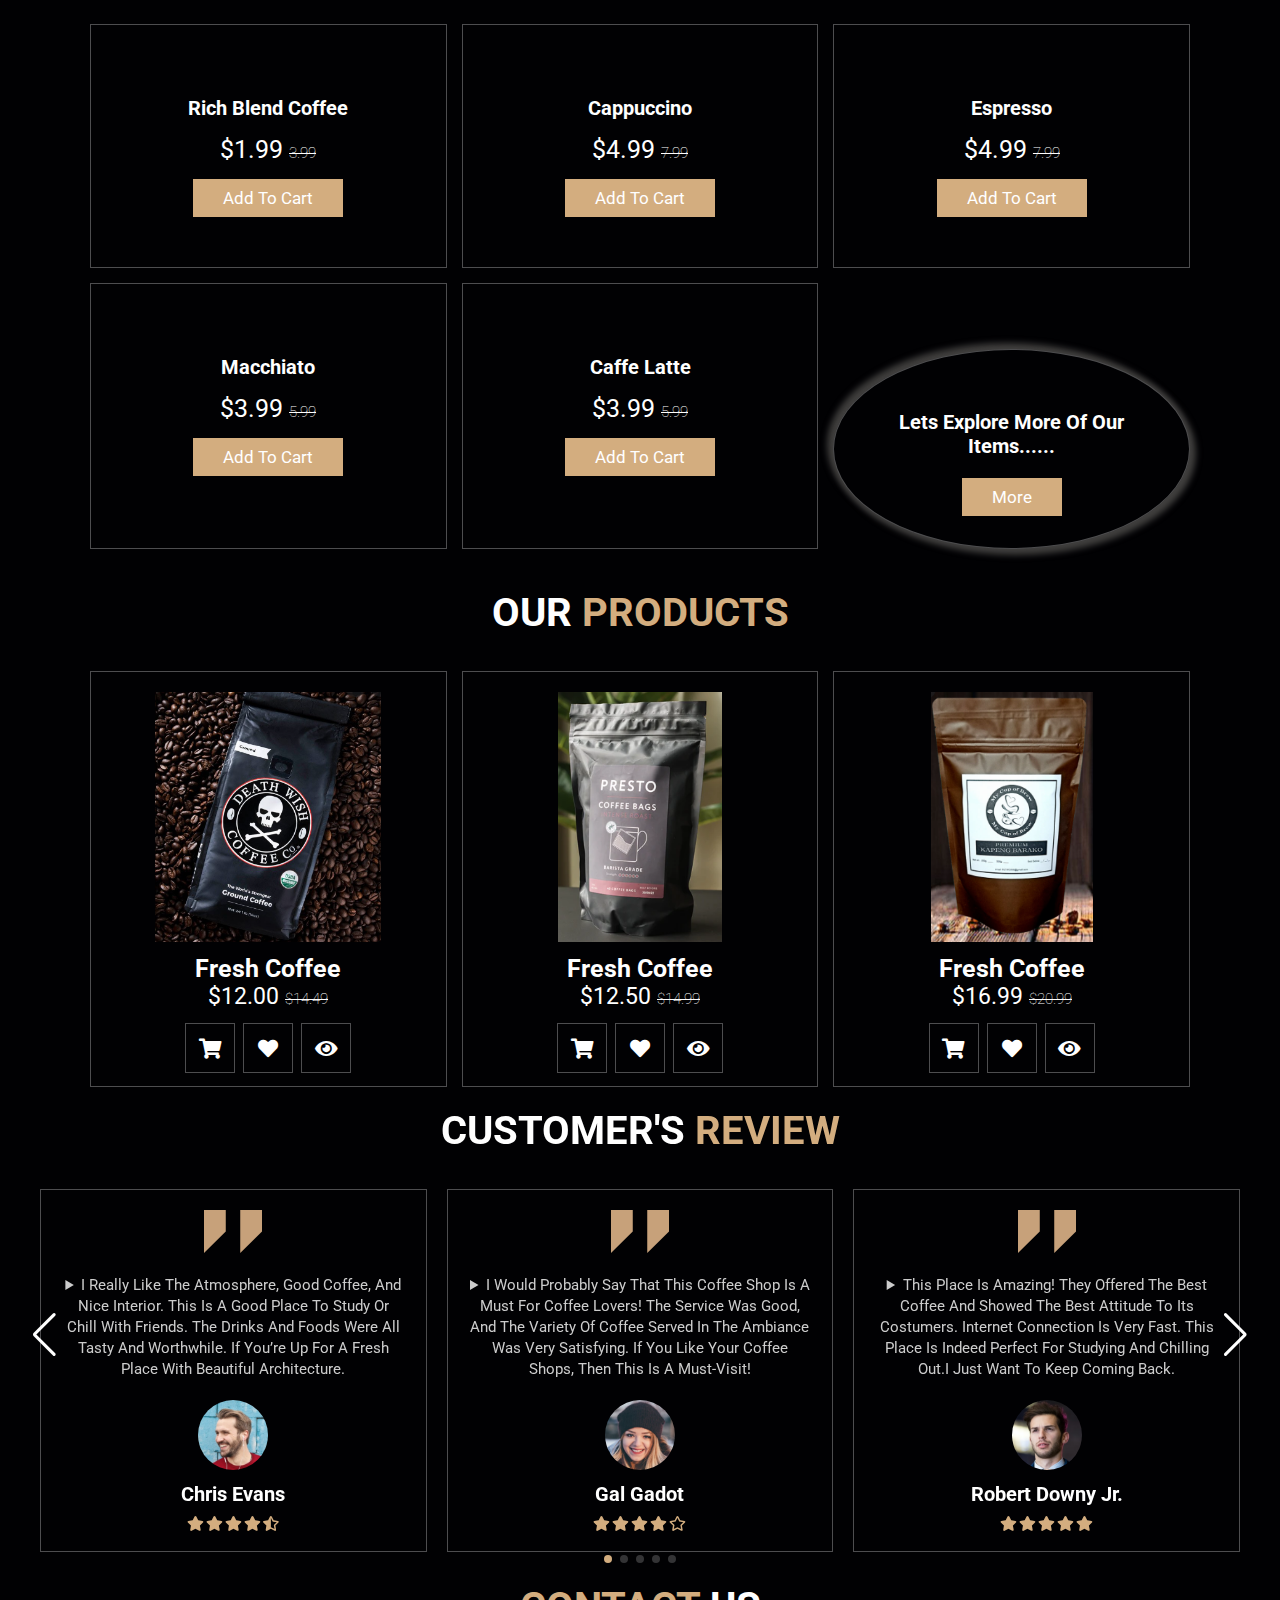
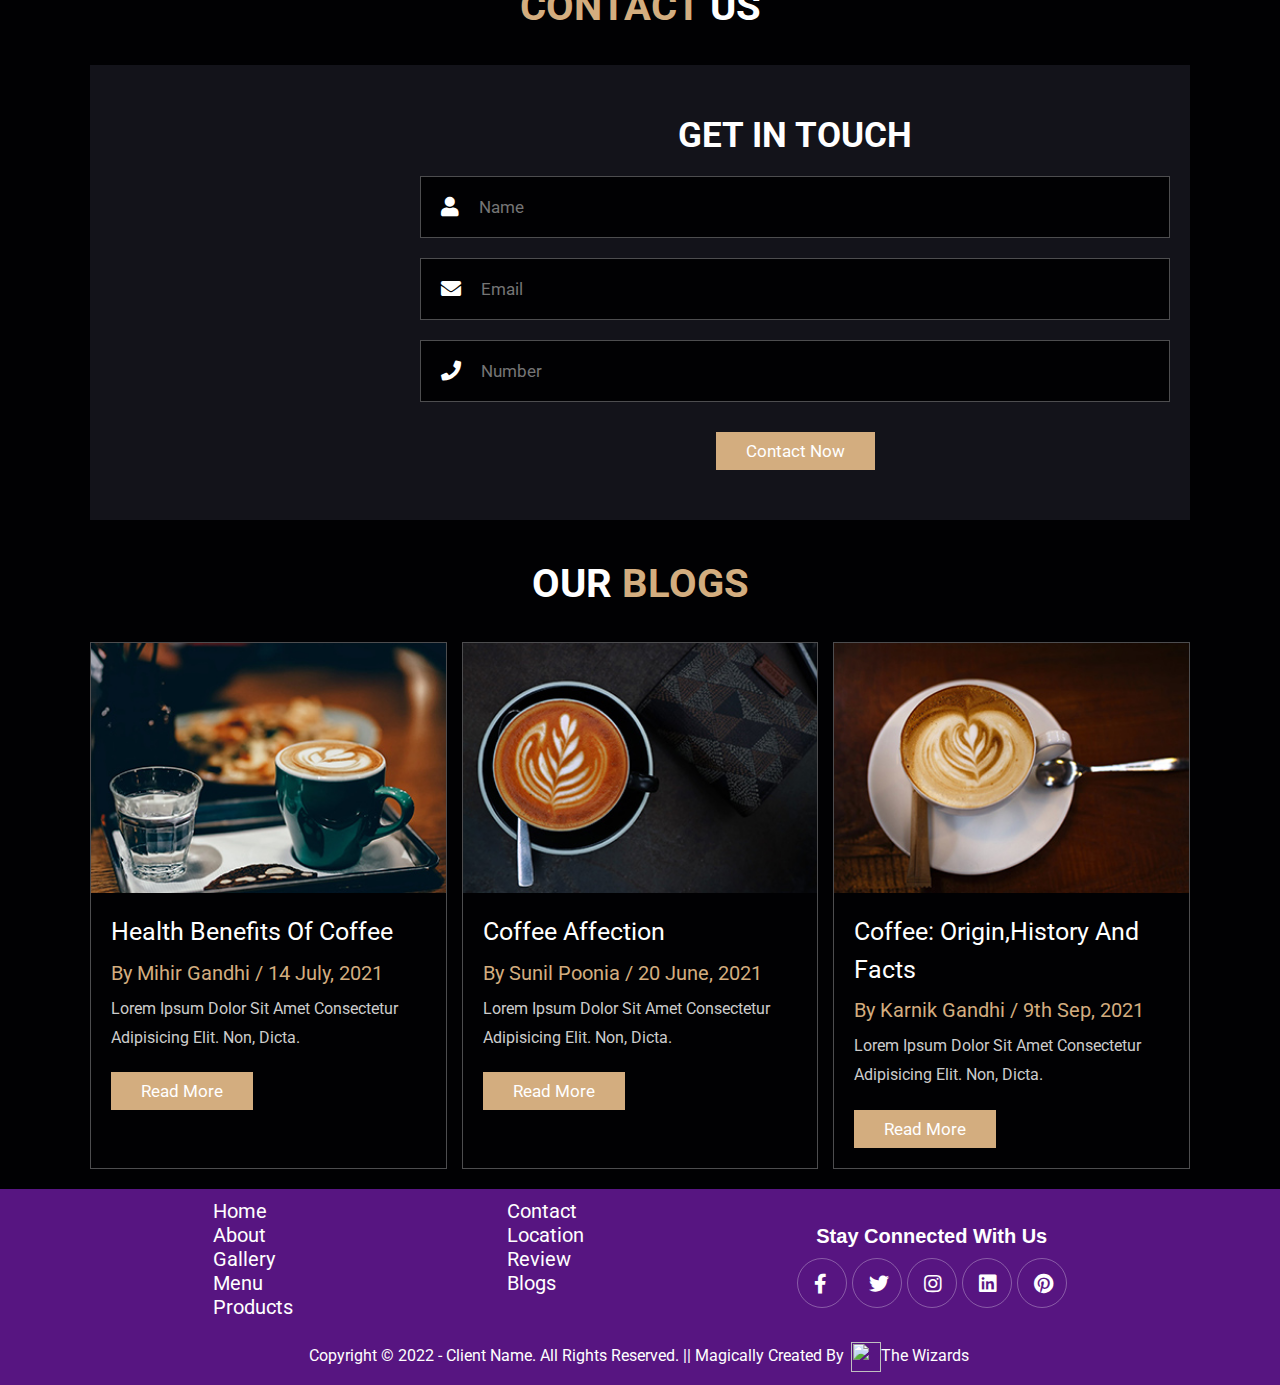
==== commit ef875240: "Final Updation Complete" ====
--- a/cafena-main/index.html
+++ b/cafena-main/index.html
@@ -32,11 +32,9 @@
             <a href="menu/menu.html">Menu</a>
             <a href="Our Products/products.html">Products</a>
             <a href="#review">Reviews</a>
-            <<<<<<< Updated upstream <a href="#contact">Contact</a>
-                =======
-                <a href="contactus/contactus.html">Contact</a>
-                >>>>>>> Stashed changes
-                <a href="../cafena-main/blog/blog.html">Blogs</a>
+            <a href="contactus/contactus.html">Contact</a>
+            <a href="../cafena-main/blog/blog.html">Blogs</a>
+            <a href="../cafena-main/location/location.html">Location</a>
         </nav>
 
         <div class="icons">
@@ -171,7 +169,7 @@
             </div>
             <div class="box" id="more">
                 <h3>Lets Explore more of our Items......</h3>
-                <a href="menu/menu.html" target="__blank"> <button class="btn">More</button> </a>
+                <a href="menu/menu.html"> <button class="btn">More</button> </a>
             </div>
 
 
@@ -192,7 +190,7 @@
             <div class="box">
 
                 <div class="image">
-                    <img src="images/rawp5.PNG" alt="">
+                    <a href="../cafena-main/Our Products/products.html"><img src="images/rawp5.PNG" alt=""></a>
                 </div>
                 <div class="content">
                     <h3>fresh coffee</h3>
@@ -207,7 +205,7 @@
 
             <div class="box">
                 <div class="image">
-                    <img src="images/rawp7.PNG" alt="">
+                    <a href="../cafena-main/Our Products/products.html"><img src="images/rawp7.PNG" alt=""></a>
                 </div>
                 <div class="content">
                     <h3>fresh coffee</h3>
@@ -223,7 +221,7 @@
             <div class="box">
 
                 <div class="image">
-                    <img src="images/rawp17.PNG" alt="">
+                    <a href="../cafena-main/Our Products/products.html"><img src="images/rawp17.PNG" alt=""></a>
                 </div>
                 <div class="content">
                     <h3>fresh coffee</h3>
@@ -420,7 +418,7 @@
                     <a href="#" class="title">Health benefits of Coffee</a>
                     <span>by Mihir Gandhi / 14 July, 2021</span>
                     <p>Lorem ipsum dolor sit amet consectetur adipisicing elit. Non, dicta.</p>
-                    <a href="#" class="btn">read more</a>
+                    <a href="../cafena-main/blog/blog.html#box1" class="btn">read more</a>
                 </div>
             </div>
 
@@ -444,7 +442,7 @@
                     <a href="#" class="title">Coffee: Origin,history and facts</a>
                     <span>by Karnik Gandhi / 9th Sep, 2021</span>
                     <p>Lorem ipsum dolor sit amet consectetur adipisicing elit. Non, dicta.</p>
-                    <a href="#" class="btn">read more</a>
+                    <a href="../cafena-main/blog/blog.html#box3" class="btn">read more</a>
                 </div>
             </div>
 
@@ -457,24 +455,24 @@
     <!-- footer section starts  -->
 
     <section class="footer">
-        <a href="../cafena-main/dine/dine.html" class="dine"></a>
+        <a href="../cafena-main/dine/dine.html" target="_blank" class="dine"><img src="../cafena-main/images/BOOK YOUR.png" alt=""></a>
+
         <div class="flex-container">
             <div class="flex-items" id="item2">
 
                 <a href="#home">home</a>
                 <a href="#about">about</a>
-                <a href="../cafena-main/aboutus/aboutus.html">Gallery</a>
+                <a href="../cafena-main/aboutus/aboutus.html#Gallery">Gallery</a>
                 <a href="../cafena-main/menu/menu.html">menu</a>
                 <a href="../cafena-main/Our Products/products.html">products</a>
 
 
             </div>
             <div class="flex-items" id="item3">
-                <a href="#contactus">contact</a>
-                <a href="#location.html">Location</a>
+                <a href="../cafena-main/contactus/contactus.html">contact</a>
+                <a href="../cafena-main/contactus/contactus.html">Location</a>
                 <a href="#review">review</a>
                 <a href="../cafena-main/blog/blog.html">blogs</a>
-                <a href="#contactus">contact</a>
 
 
             </div>
@@ -497,8 +495,7 @@
         </div>
         <p class="copyright">Copyright &copy; 2022 - Client Name. All Rights Reserved. || Magically Created by
             <a href=" https://www.thewizards.me" target="_blank">
-                <img class="logo-bottom"
-                    src="C:\Users\HP\Desktop\TW_BTW2_Project-1\cafena-main\images\wiz.PNG">The&nbsp;Wizards
+                <img class="logo-bottom" src="images/wiz.PNG">The&nbsp;Wizards
             </a>
         </p>
     </section>
--- a/cafena-main/css/style.css
+++ b/cafena-main/css/style.css
@@ -96,7 +96,7 @@
 }
 
 .header .navbar a {
-    margin: 0 1rem;
+    margin: 0 1.7rem;
     font-size: 1.6rem;
     color: #fff;
 }
@@ -712,8 +712,7 @@
 
 .footer .dine{
     position: fixed;
-    border: 2px solid red;
-    background-color: #403f3e;
+    /* border: 2px solid red; */
     height: 75px;
     width: 75px;
     border-radius: 100px;
@@ -721,8 +720,16 @@
     right: 20px;
     cursor: pointer;
 }
-.footer .dine:hover{
-    box-shadow: 0px 0px 3px 3px #fff;
+
+.dine img{
+    height: 145px;
+    position: fixed;
+    bottom: -6px;
+    right: -12px;
+}
+
+.footer .dine img:hover{
+    height: 150px;
 }
 
 
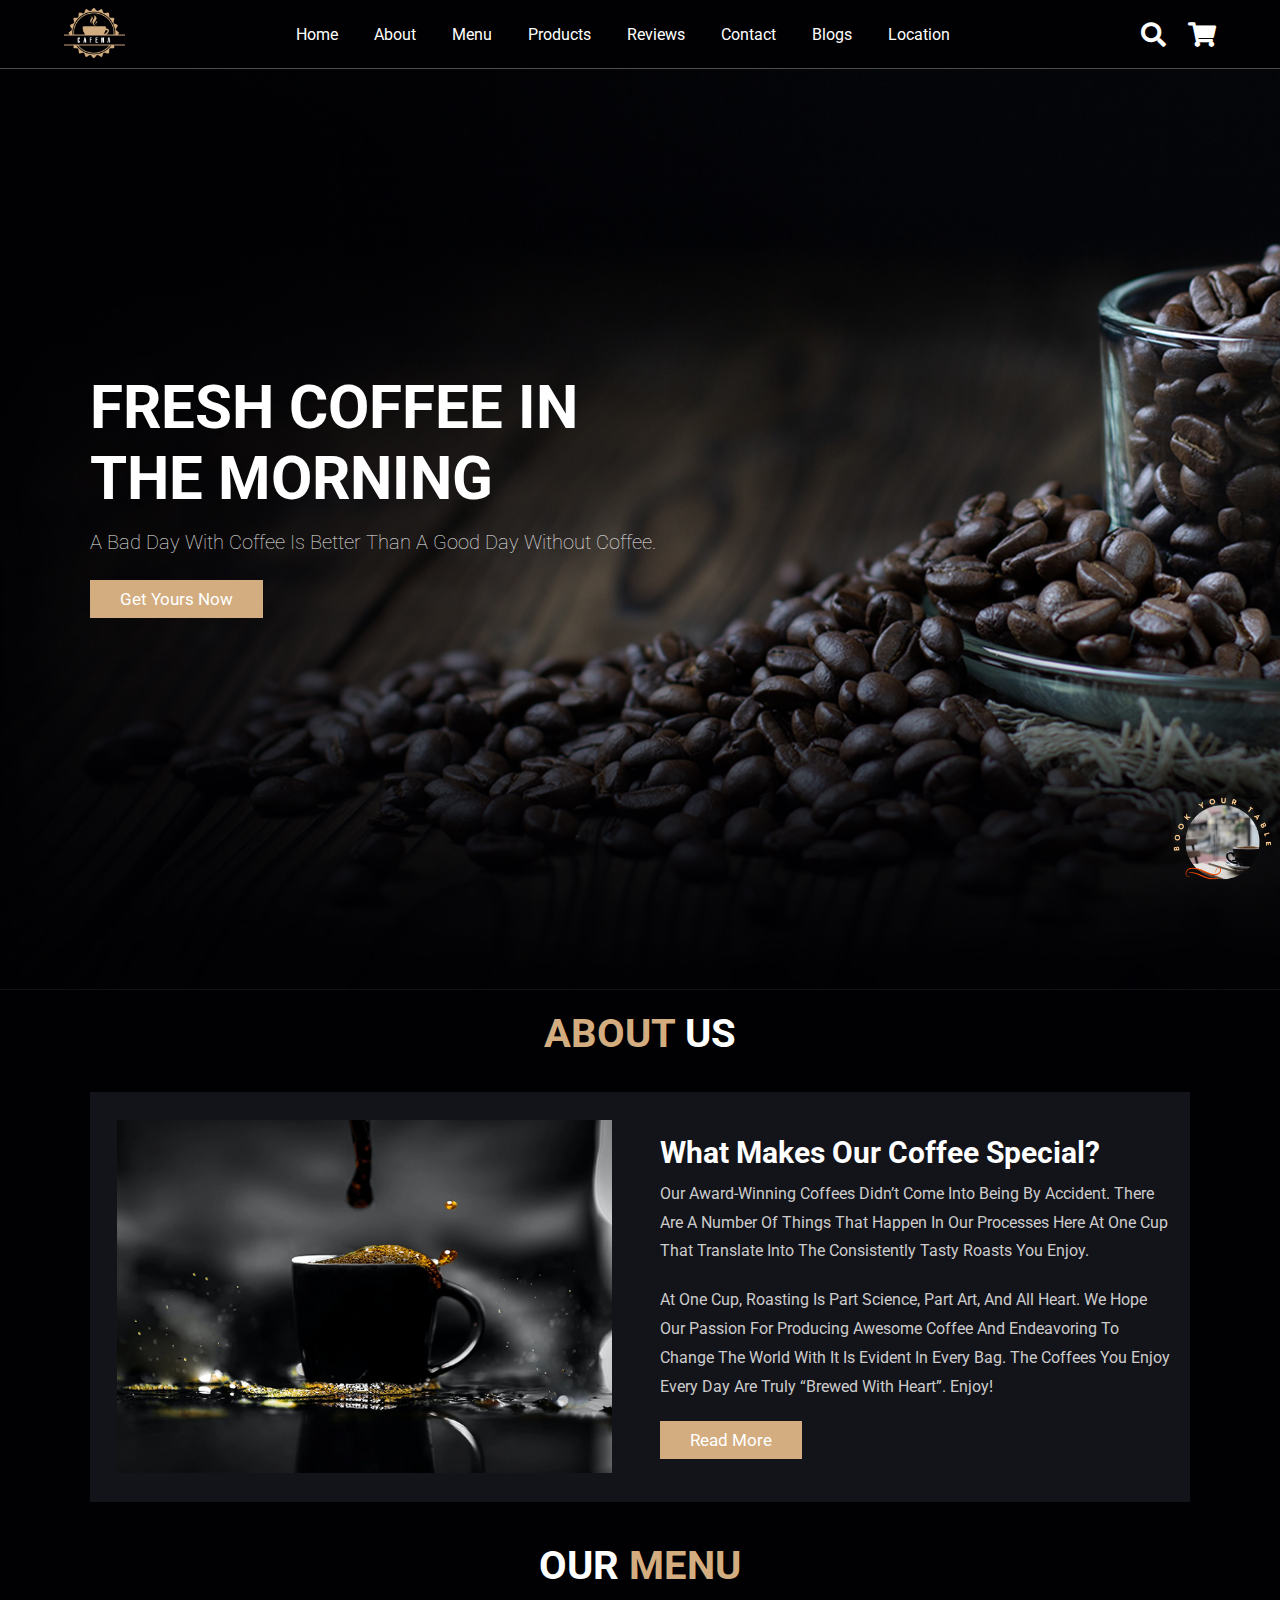
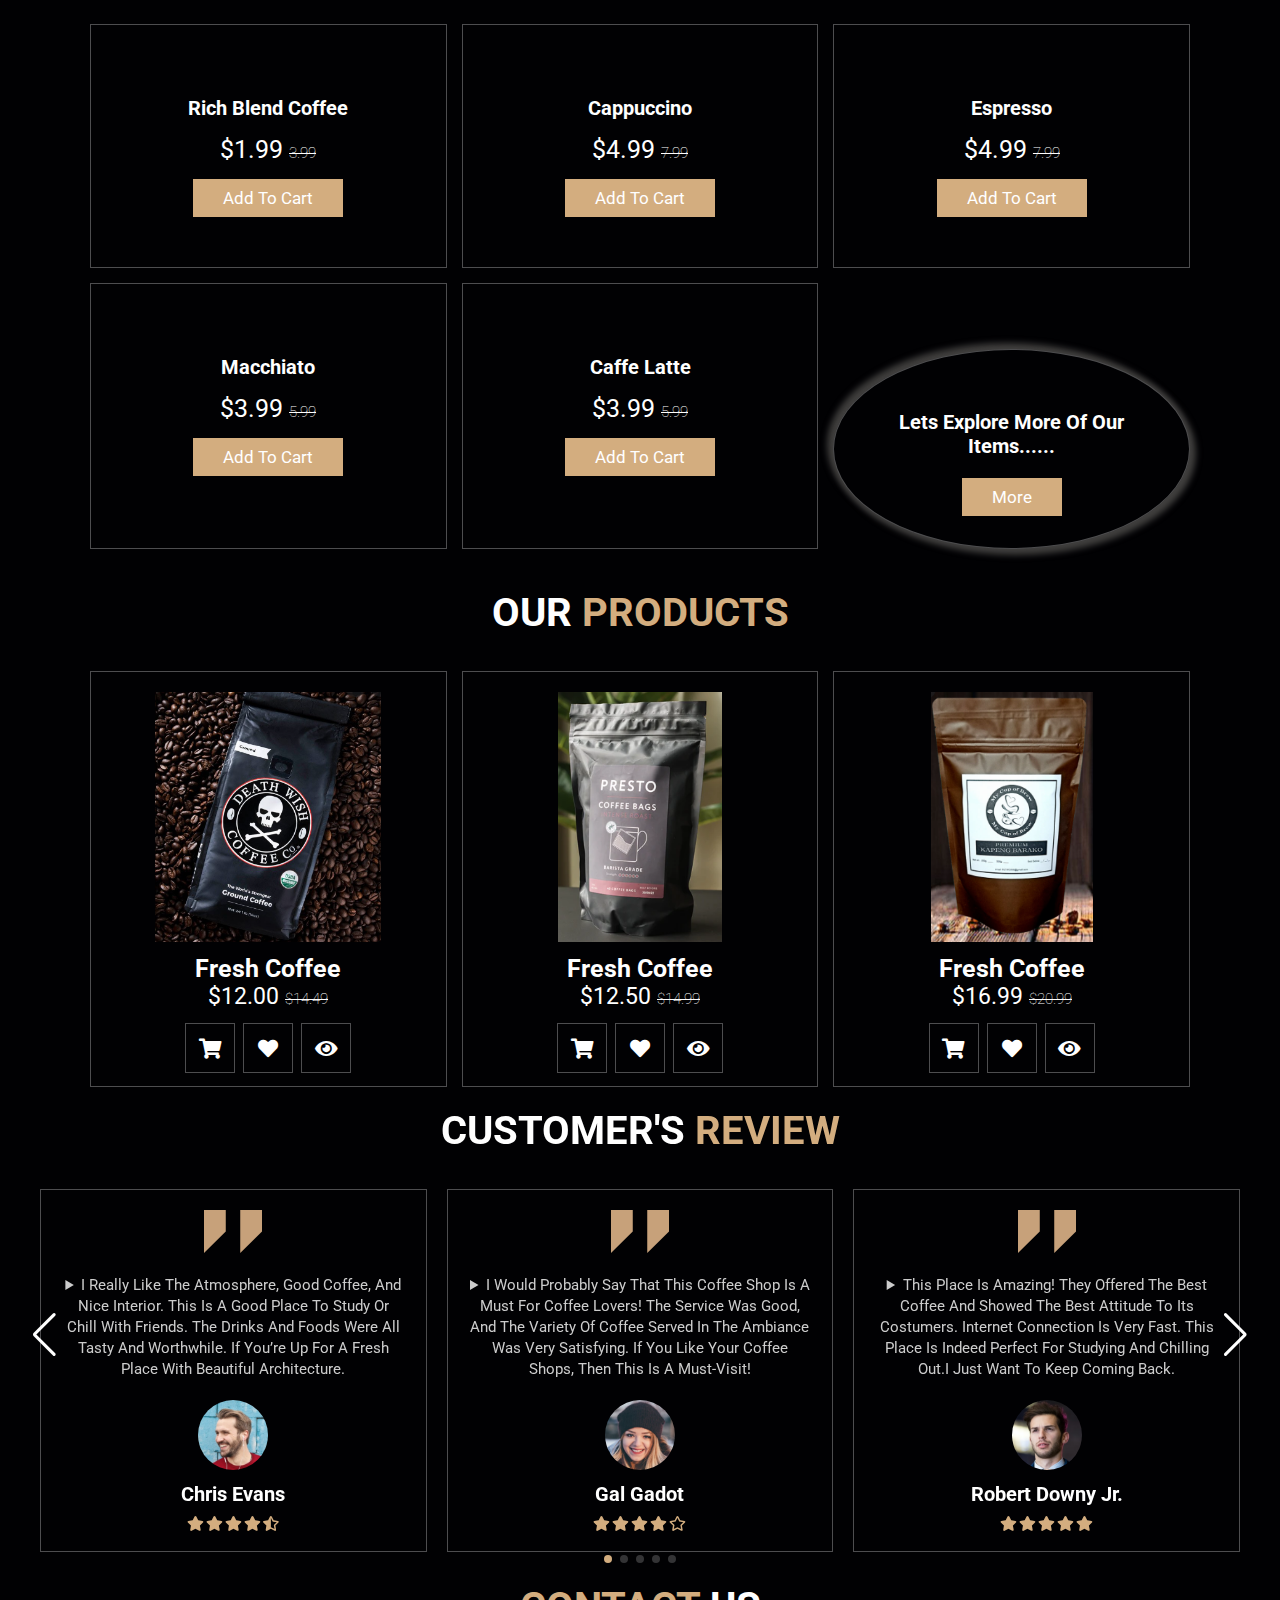
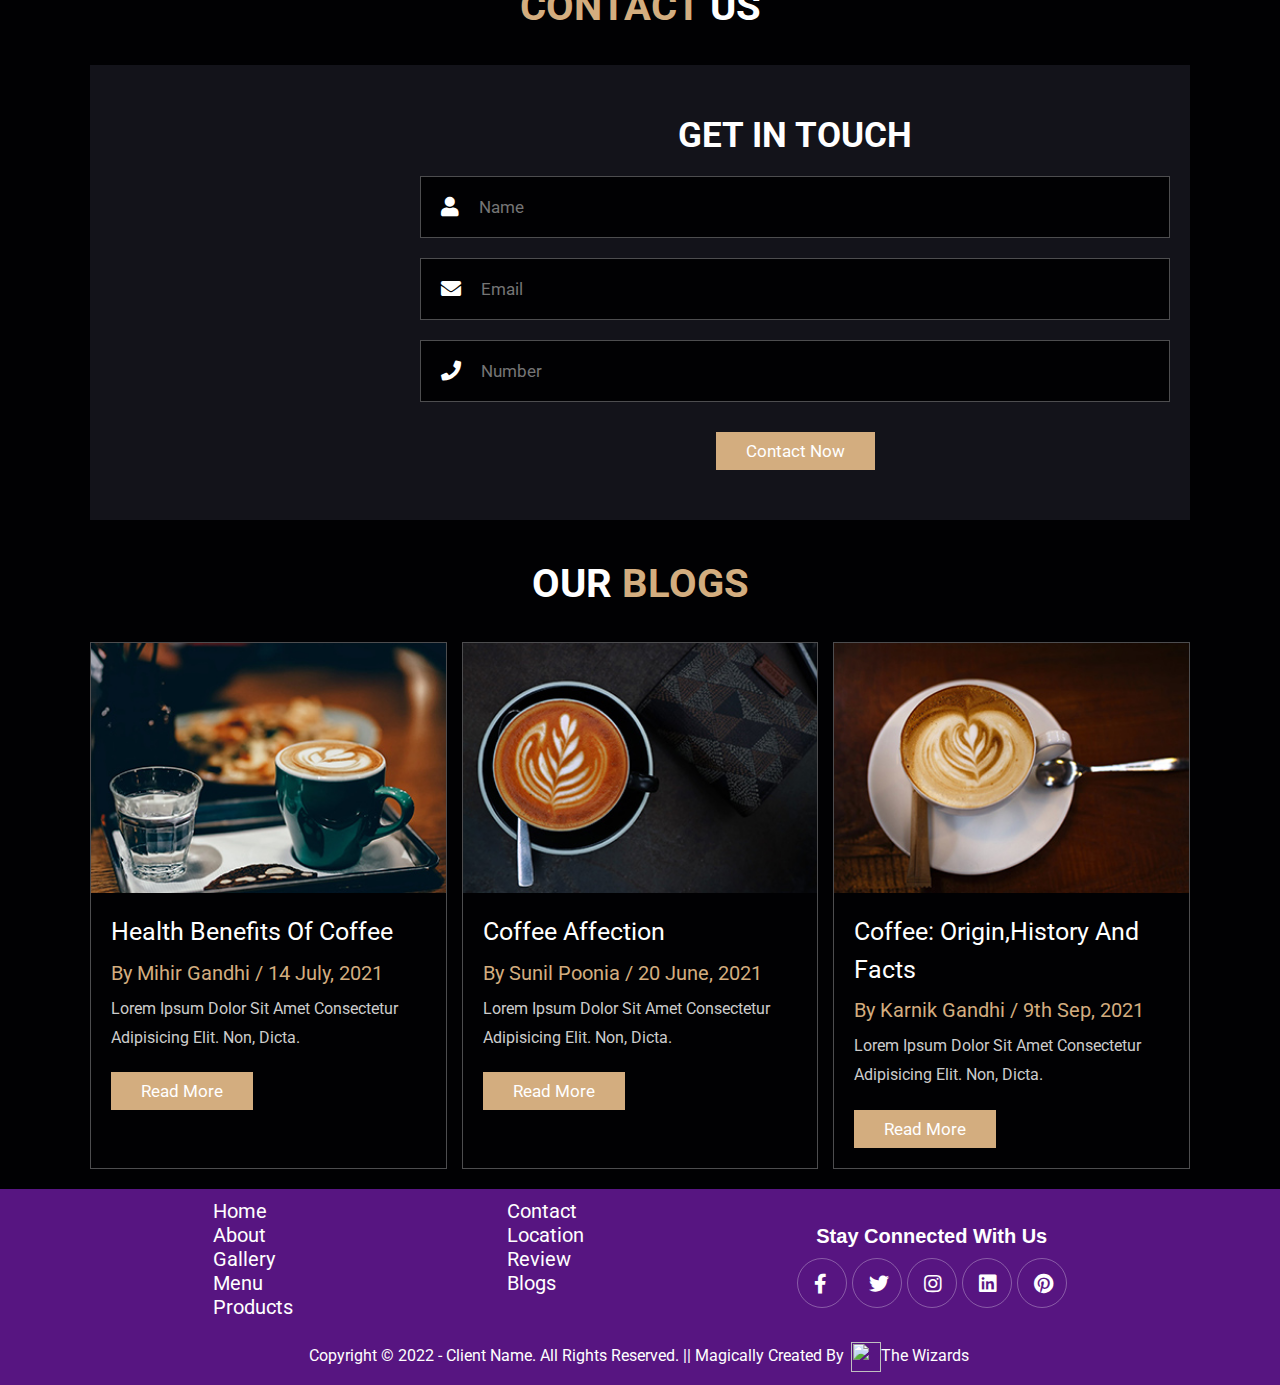
==== commit c44c71d6: "Final Updation Complete" ====
--- a/cafena-main/index.html
+++ b/cafena-main/index.html
@@ -462,17 +462,17 @@
 
                 <a href="#home">home</a>
                 <a href="#about">about</a>
-                <a href="../cafena-main/aboutus/aboutus.html#Gallery">Gallery</a>
-                <a href="../cafena-main/menu/menu.html">menu</a>
-                <a href="../cafena-main/Our Products/products.html">products</a>
+                <a href="../aboutus/aboutus.html#Gallery">Gallery</a>
+                <a href="../menu/menu.html">menu</a>
+                <a href="../Our Products/products.html">products</a>
 
 
             </div>
             <div class="flex-items" id="item3">
-                <a href="../cafena-main/contactus/contactus.html">contact</a>
-                <a href="../cafena-main/contactus/contactus.html">Location</a>
+                <a href="..contactus/contactus.html">contact</a>
+                <a href="..contactus/contactus.html">Location</a>
                 <a href="#review">review</a>
-                <a href="../cafena-main/blog/blog.html">blogs</a>
+                <a href="..blog/blog.html">blogs</a>
 
 
             </div>
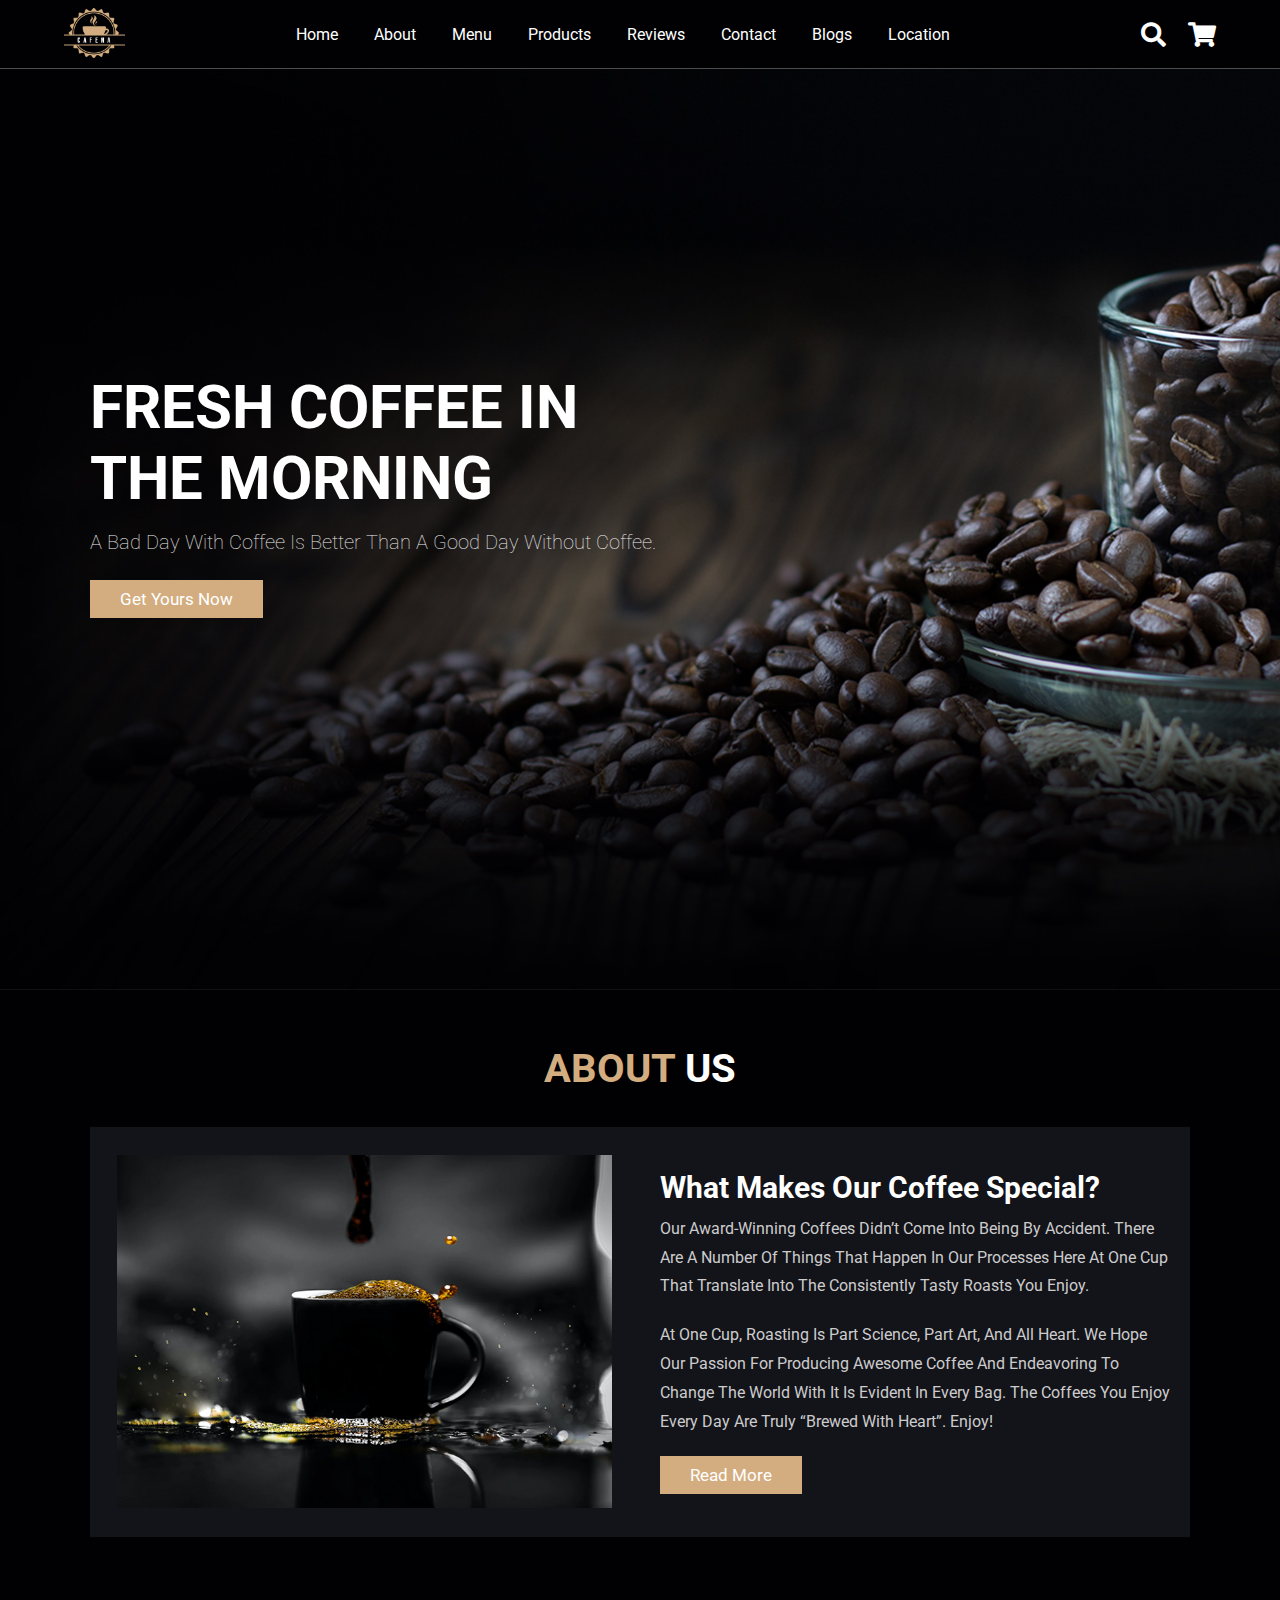
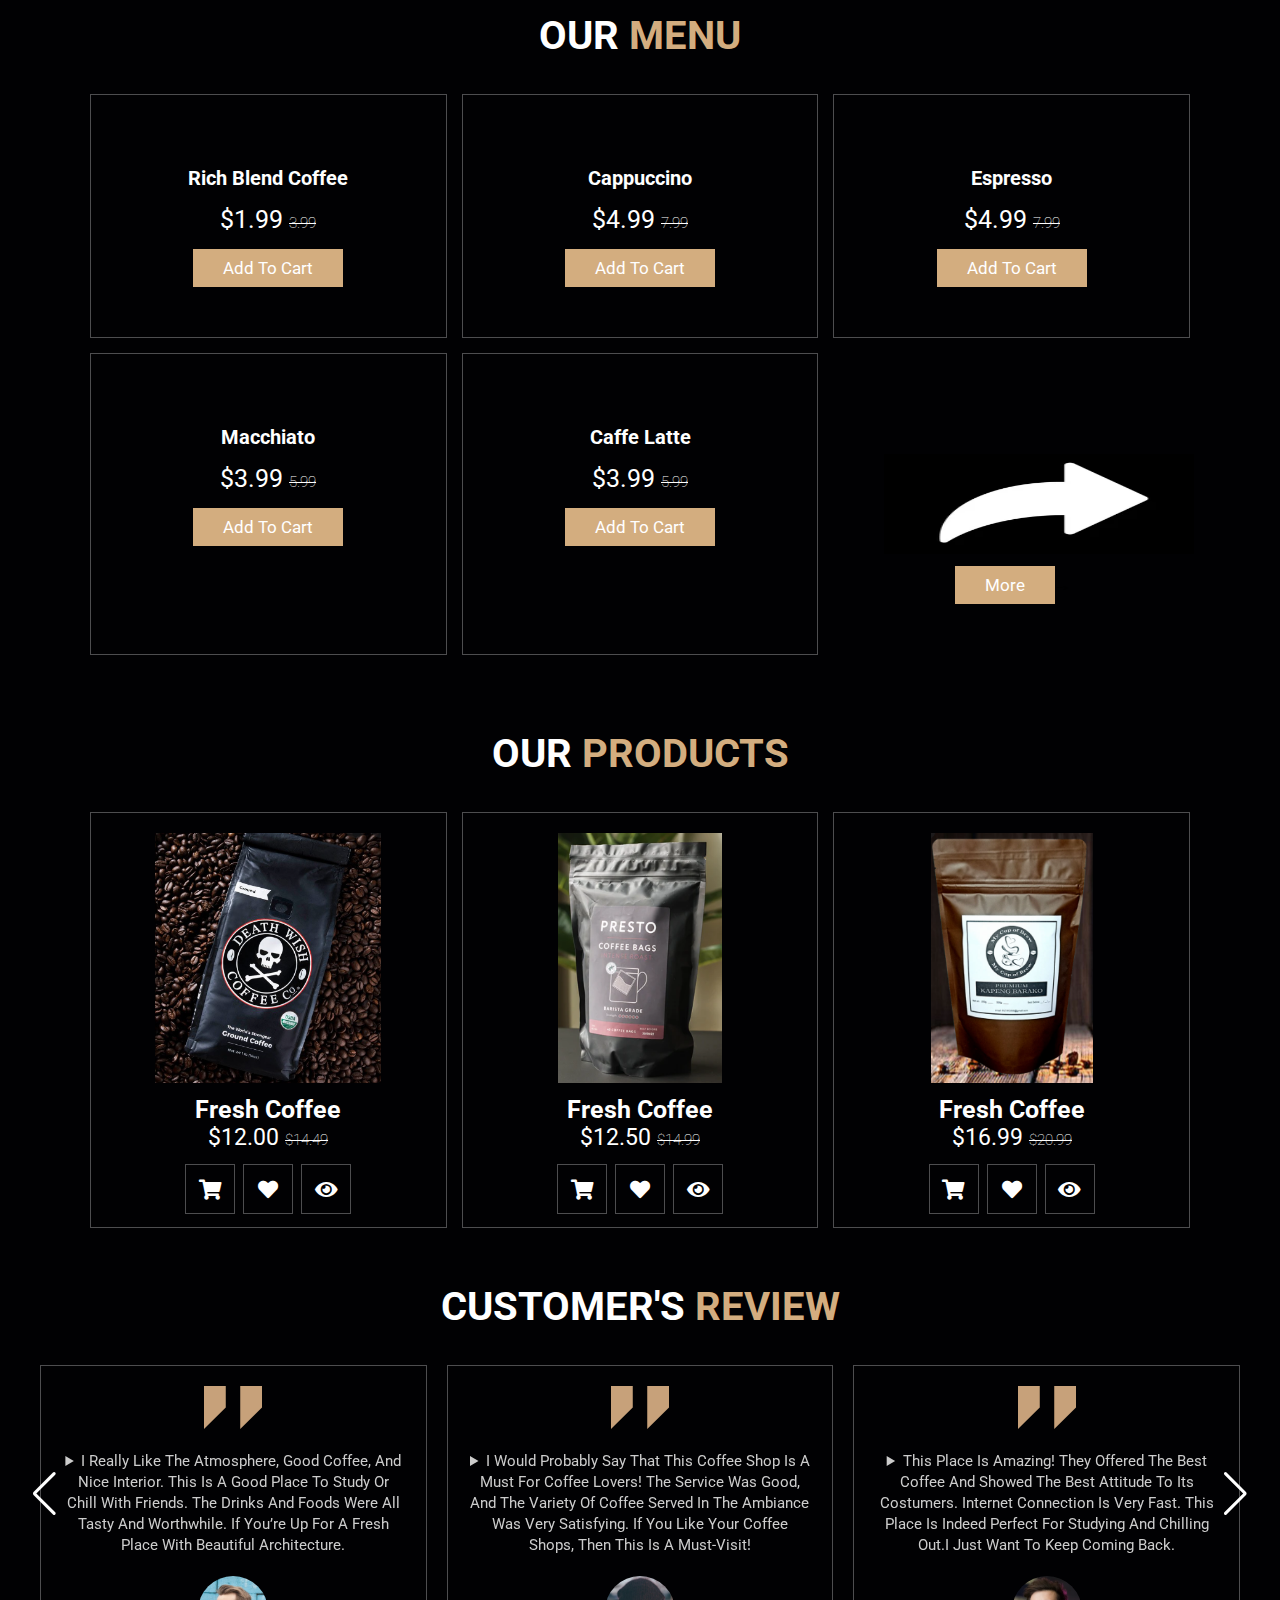
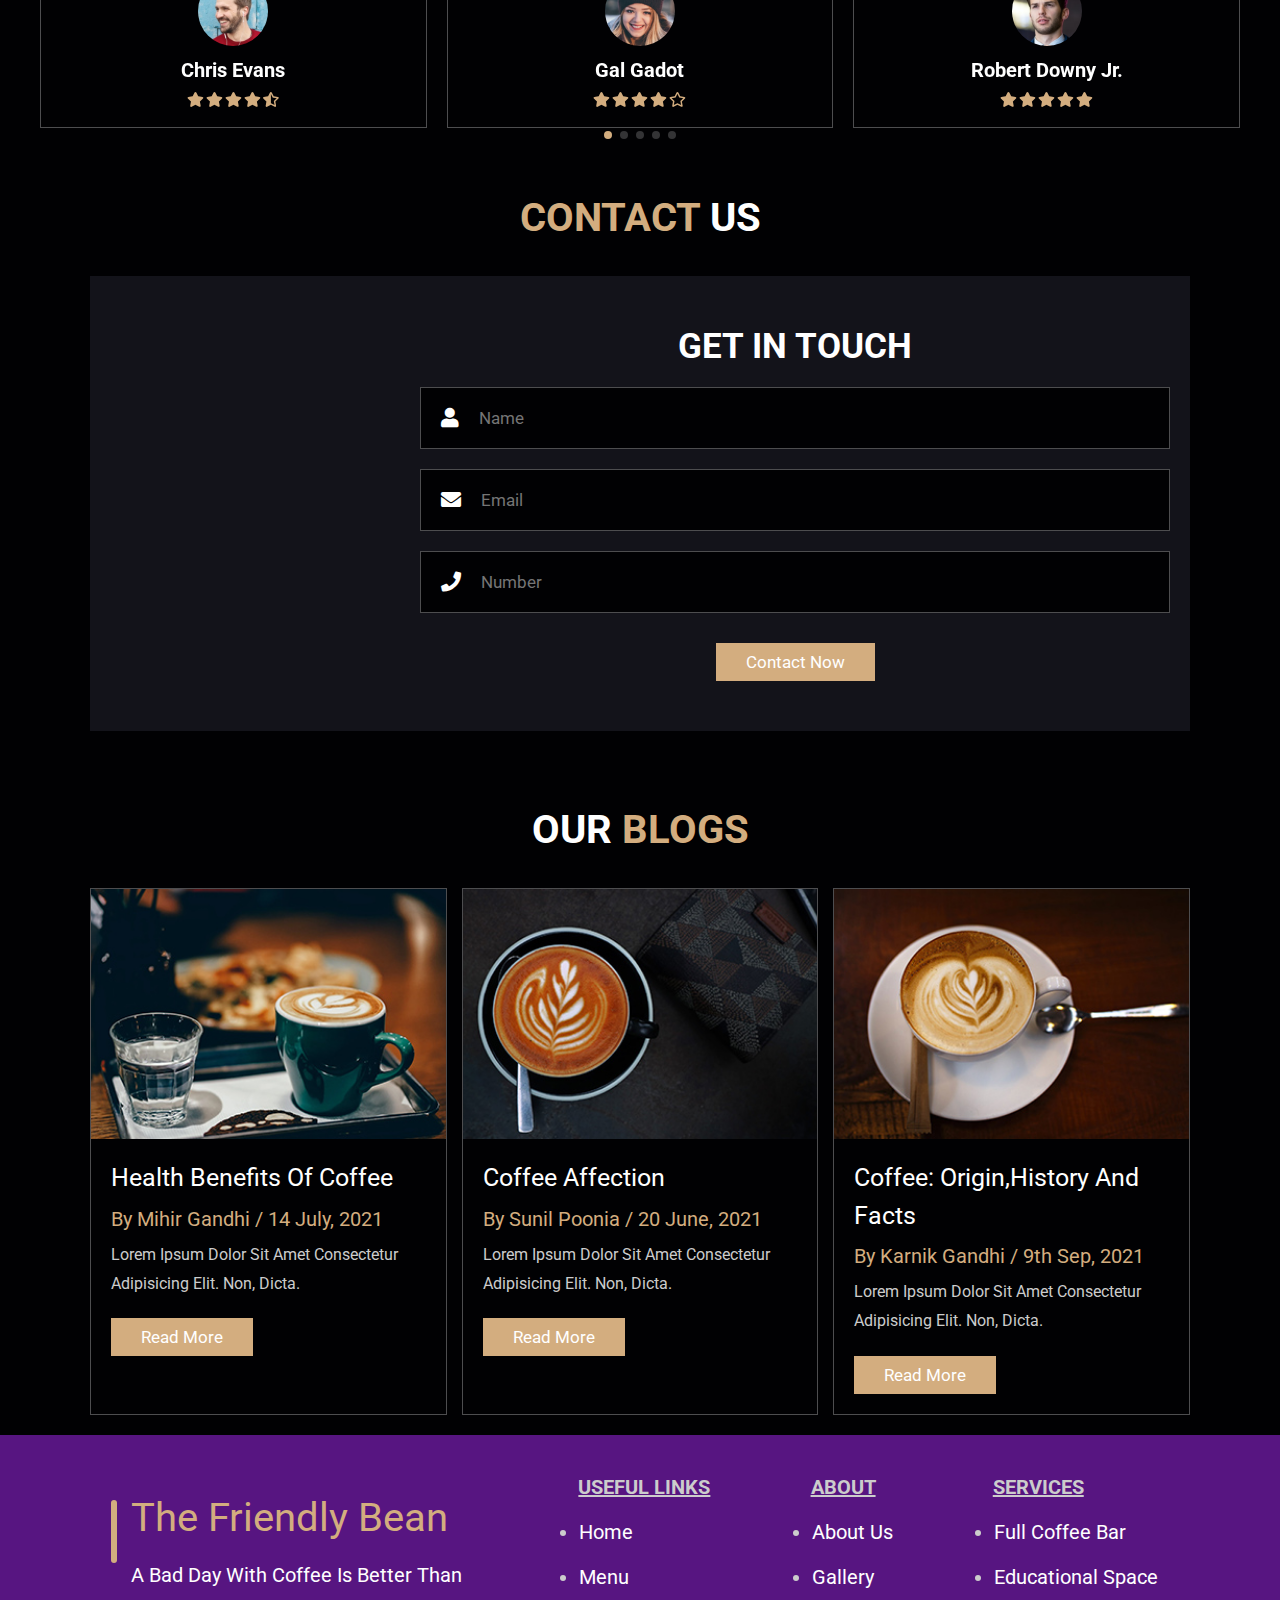
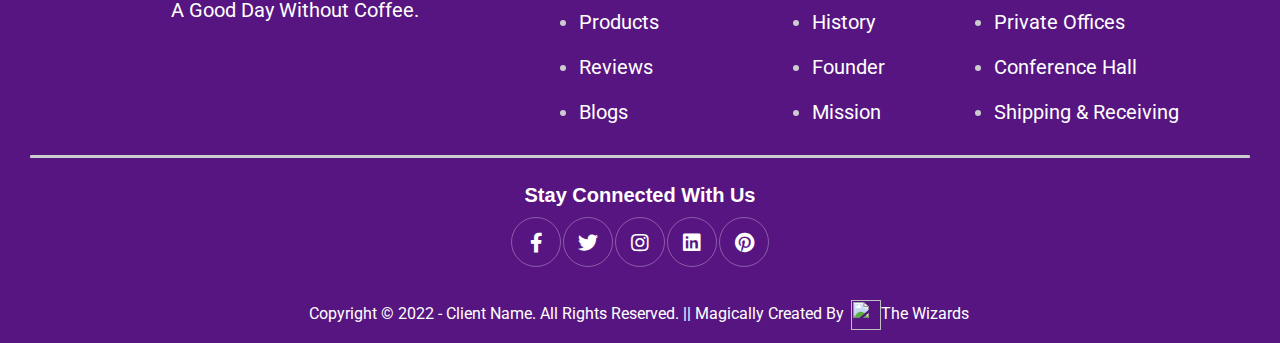
==== commit ee3d5786: "footer updated" ====
--- a/cafena-main/index.html
+++ b/cafena-main/index.html
@@ -162,15 +162,18 @@
             </div>
 
             <div class="box">
-                <img src="images/menu15.png" alt="">
+                
+             <img src="images/menu15.png" alt="">
                 <h3>Caffe Latte</h3>
                 <div class="price">$3.99 <span>5.99</span></div>
                 <a href="#" class="btn">add to cart</a>
             </div>
+            
             <div class="box" id="more">
-                <h3>Lets Explore more of our Items......</h3>
-                <a href="menu/menu.html"> <button class="btn">More</button> </a>
-            </div>
+                <img src="images/arrow.PNG" width="310vw" height="66vh" alt="">
+                <!-- <h3>Lets Explore more of our Items......</h3> -->
+                <a href="menu/menu.html"> <button class="btn">More</button> </a> -->
+            </div> 
 
 
 
@@ -452,50 +455,72 @@
 
     <!-- blogs section ends -->
 
-    <!-- footer section starts  -->
-
+    <!-- footer starts -->
     <section class="footer">
-        <a href="../cafena-main/dine/dine.html" target="_blank" class="dine"><img src="../cafena-main/images/BOOK YOUR.png" alt=""></a>
-
         <div class="flex-container">
-            <div class="flex-items" id="item2">
-
-                <a href="#home">home</a>
-                <a href="#about">about</a>
-                <a href="../aboutus/aboutus.html#Gallery">Gallery</a>
-                <a href="../menu/menu.html">menu</a>
-                <a href="../Our Products/products.html">products</a>
-
-
-            </div>
-            <div class="flex-items" id="item3">
-                <a href="..contactus/contactus.html">contact</a>
-                <a href="..contactus/contactus.html">Location</a>
-                <a href="#review">review</a>
-                <a href="..blog/blog.html">blogs</a>
-
-
-            </div>
             <div class="flex-items">
-                <div class="follow">Stay connected with us</div>
-
-
-                <div class="share">
-                    <a href="#" class="fab fa-facebook-f"></a>
-                    <a href="#" class="fab fa-twitter"></a>
-                    <a href="#" class="fab fa-instagram"></a>
-                    <a href="#" class="fab fa-linkedin"></a>
-                    <a href="#" class="fab fa-pinterest"></a>
-                </div>
-
-
+                <div  class="name">The Friendly Bean</div>
+                <div class="underline1"></div>
+                <div  class="name-content">A Bad Day With Coffee Is Better Than </div>
+                <div class="name-content1">A Good Day Without Coffee.</div>
+            </div>
+            <div class="flex-items">
+                <ul class="flex-items">
+                    <div class="h2">USEFUL LINKS</div>
+                    <li> <a href="../index.html">home</a></li>
+                    <li><a href="../menu/menu.html">menu</a></li>
+                    <li><a href="../Our Products/products.html">products</a></li>
+                    <li><a href="../index.html#review">Reviews</a></li>
+                    <li><a href="../blog/blog.html">blogs</a></li>
+                </ul>
+
+            </div>
+            <div class="flex-items">
+                <div class="h2">ABOUT</div>
+                <ul class="flex-items">
+                    <li> <a href="../aboutus/aboutus.html">about us</a></li>
+                    <li><a href="../aboutus/aboutus.html#Gallery">Gallery</a></li>
+                    <li> <a href="../aboutus/aboutus.html#History">history</a></li>
+                    <li><a href="../aboutus/aboutus.html#Founder">Founder</a></li>
+                    <li><a href="../aboutus/aboutus.html#Mission">Mission</a></li>
+
+
+
+                </ul>
+            </div>
+            <div class="flex-items">
+                <div class="h2">SERVICES</div>
+                <ul class="flex-items">
+                    <li><a href="../aboutus/aboutus.html">Full coffee Bar</a></li>
+                    <li><a href="../aboutus/aboutus.html">Educational space</a></li>
+                    <li><a href="../aboutus/aboutus.html">Private offices</a></li>
+                    <li><a href="../aboutus/aboutus.html">Conference hall</a></li>
+                    <li><a href="../aboutus/aboutus.html">Shipping & Receiving</a></li>
+
+                </ul>
+            </div>
+
+
+
+        </div>
+        <div class="underline"></div>
+        <div class="footer-items">
+            <div class="follow">Stay connected with us</div>
+
+
+            <div class="share">
+                <a href="#" class="fab fa-facebook-f"></a>
+                <a href="#" class="fab fa-twitter"></a>
+                <a href="#" class="fab fa-instagram"></a>
+                <a href="#" class="fab fa-linkedin"></a>
+                <a href="#" class="fab fa-pinterest"></a>
             </div>
 
 
         </div>
         <p class="copyright">Copyright &copy; 2022 - Client Name. All Rights Reserved. || Magically Created by
             <a href=" https://www.thewizards.me" target="_blank">
-                <img class="logo-bottom" src="images/wiz.PNG">The&nbsp;Wizards
+                <img class="logo-bottom" src="./images/wiz.PNG">The&nbsp;Wizards
             </a>
         </p>
     </section>
--- a/cafena-main/css/style.css
+++ b/cafena-main/css/style.css
@@ -55,6 +55,7 @@
     color: #fff;
     text-transform: uppercase;
     padding-bottom: 3.5rem;
+    padding-top:3.5rem;
     font-size: 4rem;
 }
 
@@ -314,12 +315,24 @@
 .menu .box-container .box:hover>* {
     color: var(--black);
 }
+.menu .box-container #more:hover {
+    background:black;
+}
+
+.menu .box-container #more:hover>* {
+    color: var(--white);
+}
 .menu #more{
+    align-content: center;
+    border-color: #010103;
+    padding-top: 100px;
+}
+/* .menu #more{
     border-radius:50%;
     height:200px;
     margin-top:66px;
     box-shadow: 4px 4px 6px 2px #403f3e , -4px -4px 6px 2px #403f3e;
-}
+} */
 
 .products .box-container {
     display: grid;
@@ -593,7 +606,53 @@
     background: url(../images/bg.PNG) no-repeat;
     background-size: cover;
 }
-
+.footer .name{
+      color:#d3ad7f;
+      margin:3rem;
+      font-size:4rem;
+      font-weight:100px;
+
+}
+.footer .name-content{
+    color:white;
+    margin-left:30px;
+    margin-top:-10px;
+
+
+}
+.footer .name-content1{
+    color:white;
+    margin-left:70px;
+    margin-top:-10px;
+
+
+}
+.footer .h2{
+    font-weight: bolder;
+    text-decoration:underline;
+    text-decoration-thickness:2px;
+    margin-left:-1px;
+}
+.footer .underline1{
+    border-bottom-width: 60px;
+    border-radius: 10px;;
+    border-style: solid;
+    color:#d3ad7f;
+    margin-top:-70px;
+    margin-left:10px;
+}
+.footer .underline{
+    border-bottom-width: 0px;
+    border-style: solid;
+    color: #ccc;
+    border-radius: 10px;
+    margin: 20px 30px 10px 30px;
+
+
+}
+/* .footer #item2{
+    align-items: flex-start;
+} */
 .footer .share {
     padding: 1rem 0;
 }
@@ -613,7 +672,7 @@
     font-size: 2rem;
     color: #fff;
     border: var(--border);
-    padding-left: 1.6rem;
+    padding-left: 1.rem;
     border-radius: 50%;
 }
 
@@ -667,12 +726,15 @@
     flex-wrap:wrap;
     font-size:2rem;
     color:#ccc;
+    align-items: flex-start;
+    line-height:5vh;
     
 }
 .footer .flex-items a{
     text-align:left;
     font-size:2rem;
     color: #fff;
+    line-height:5vh;
 
 }
 .footer {
@@ -681,6 +743,7 @@
     width: 100%;
     background-color: #571581;
     padding: 1rem 0;
+    padding-top: 3rem;
     text-align: center;
     color:white;
 }
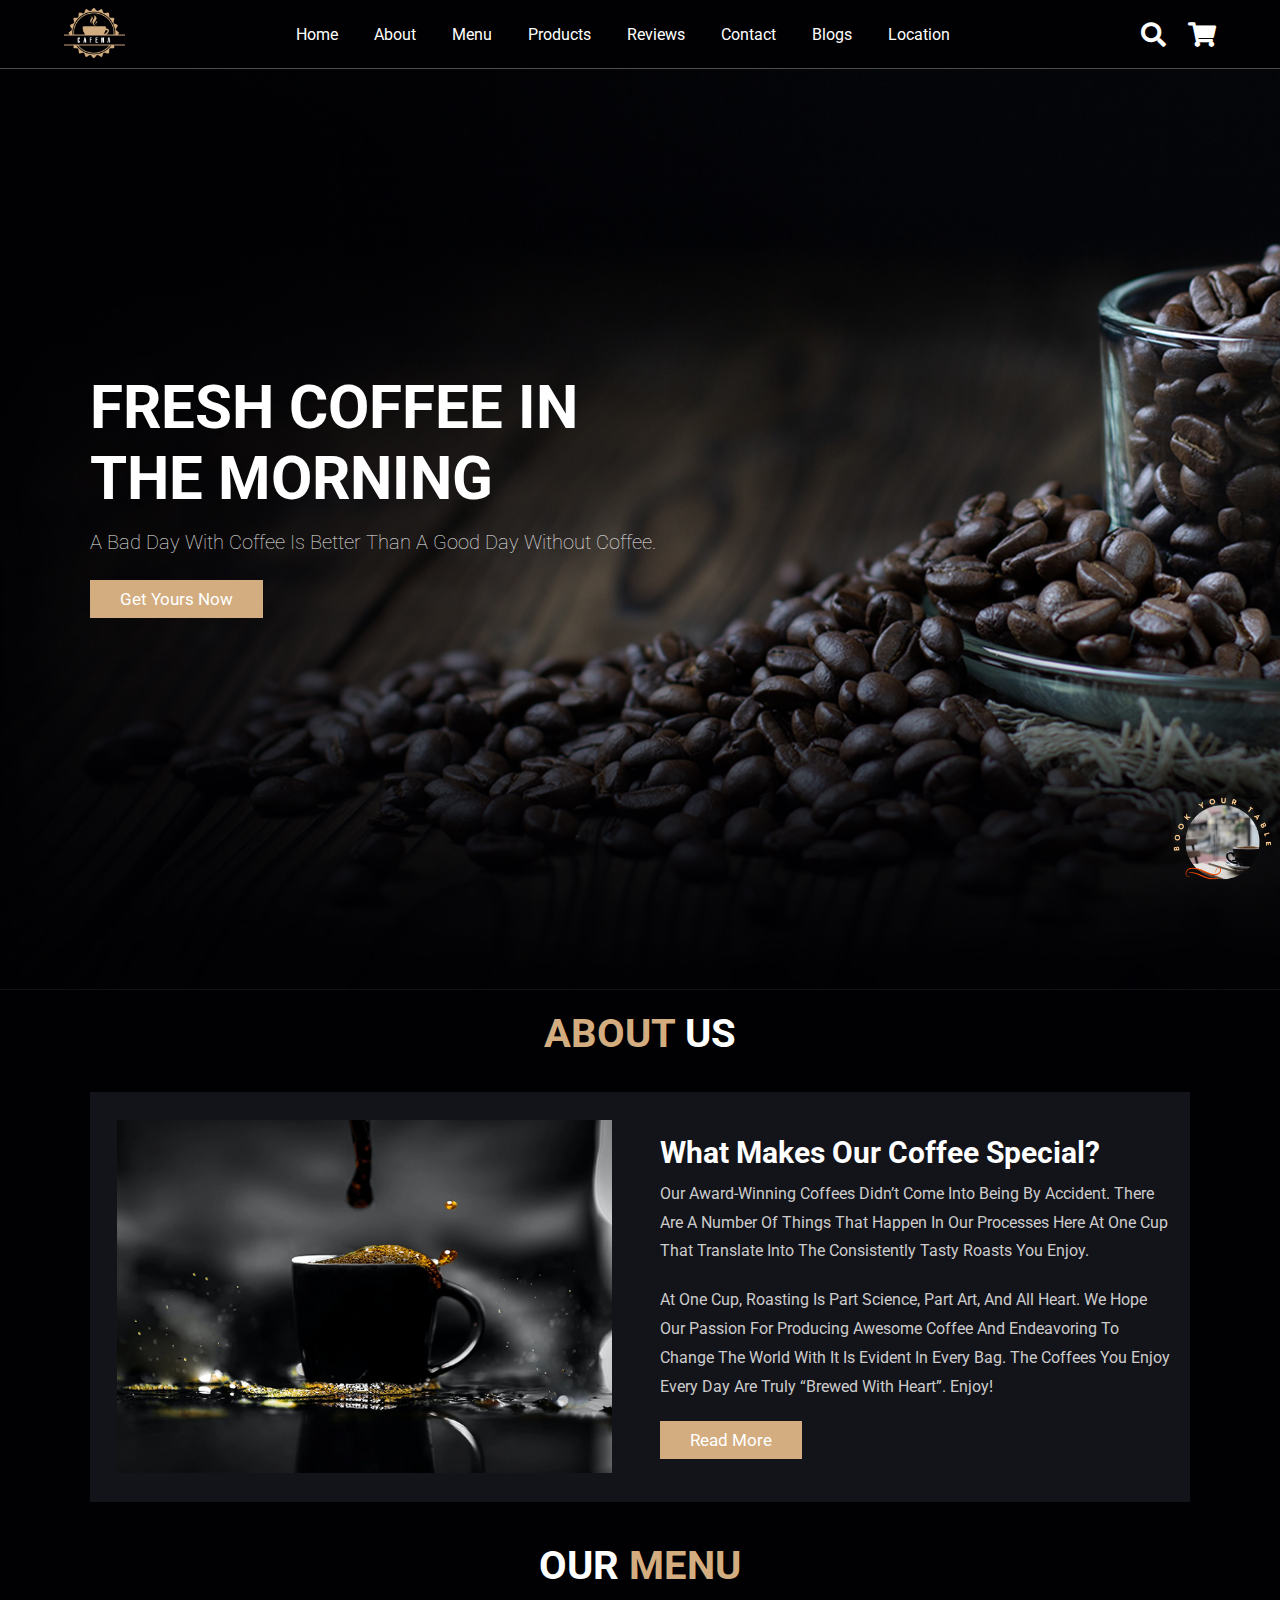
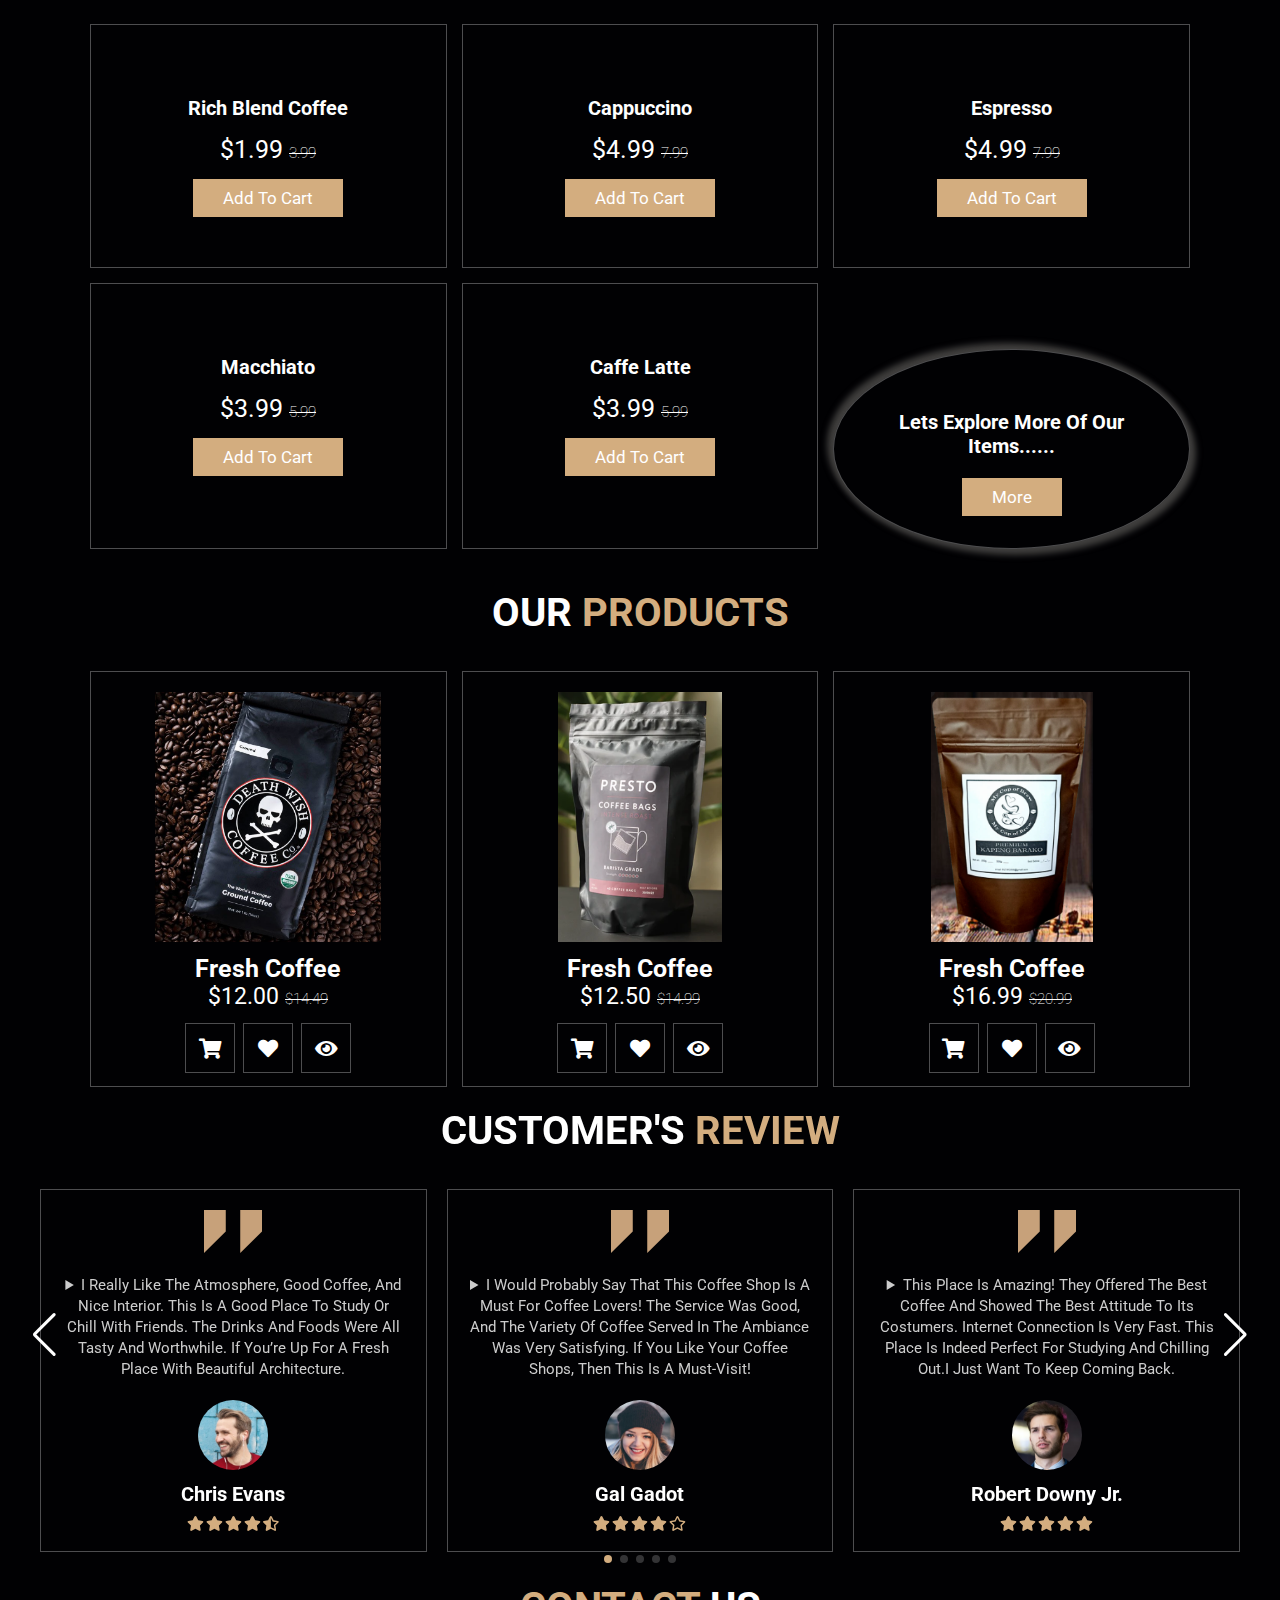
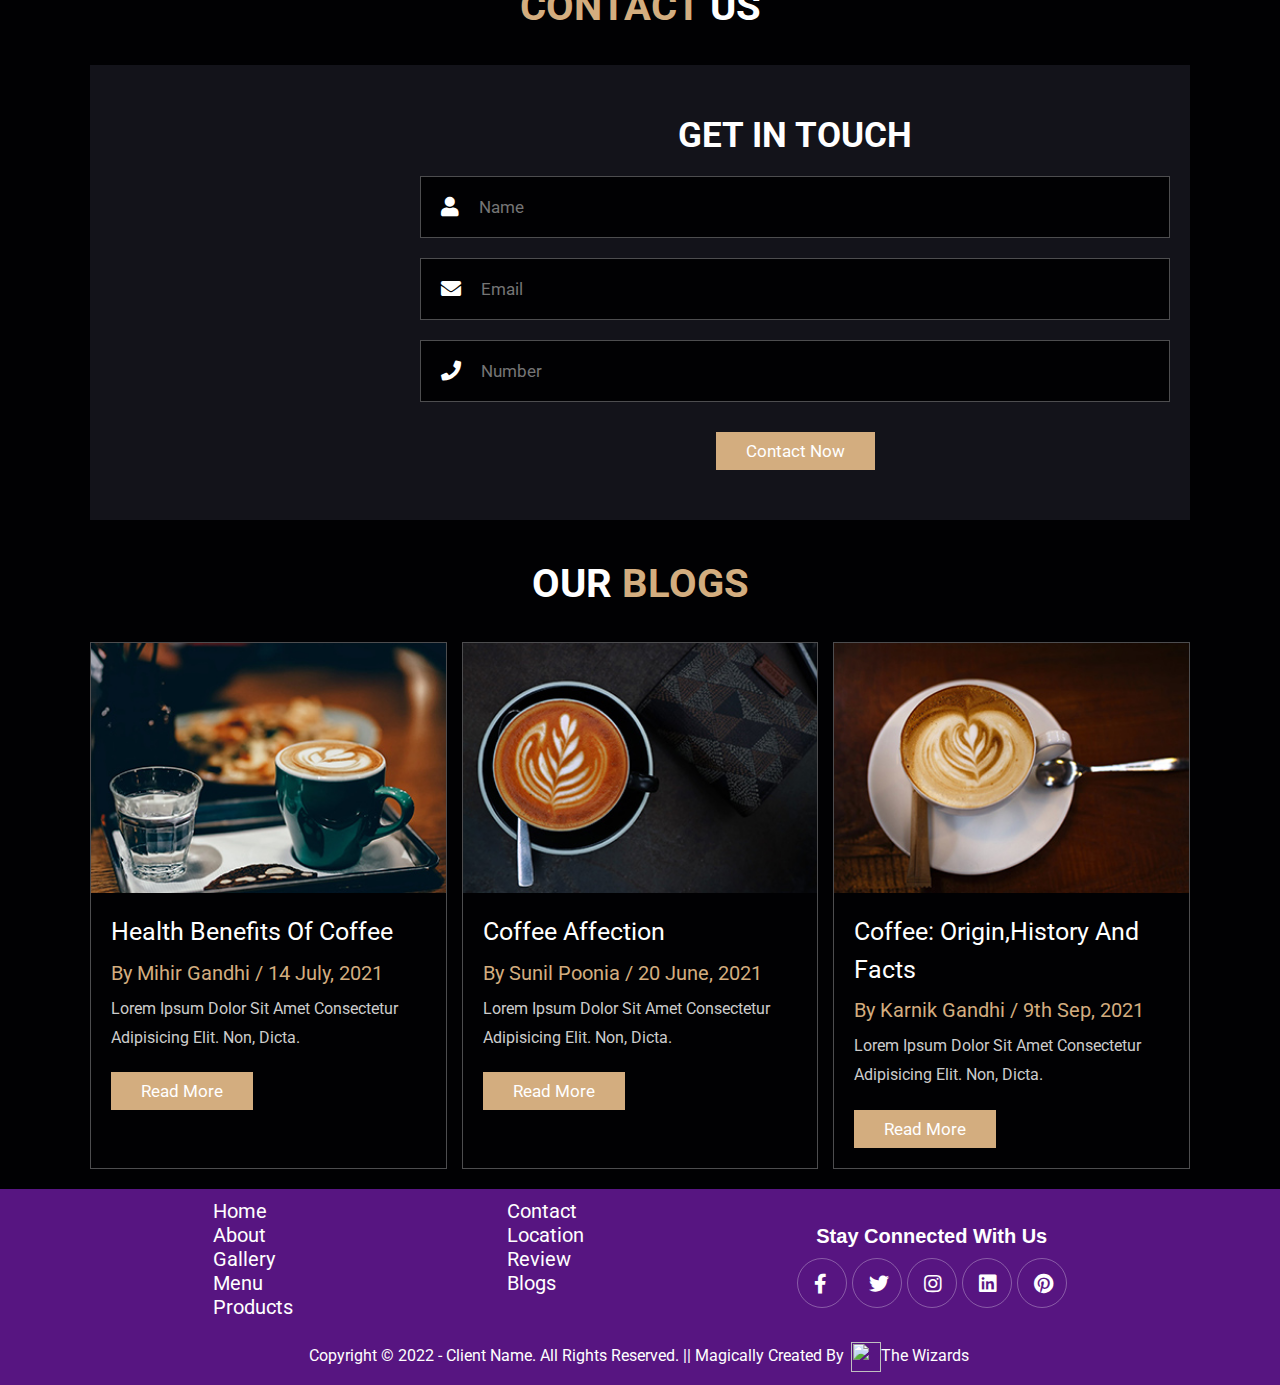
==== commit 3f26d210: "about,dine,contact,menu,product" ====
--- a/cafena-main/index.html
+++ b/cafena-main/index.html
@@ -27,14 +27,14 @@
         </a>
 
         <nav class="navbar">
-            <a href="#home">Home</a>
-            <a href="#about">About</a>
-            <a href="menu/menu.html">Menu</a>
-            <a href="Our Products/products.html">Products</a>
-            <a href="#review">Reviews</a>
-            <a href="contactus/contactus.html">Contact</a>
-            <a href="../cafena-main/blog/blog.html">Blogs</a>
-            <a href="../cafena-main/location/location.html">Location</a>
+            <a class="navi" href="../cafena-main/index.html#home">Home</a>
+            <a class="navi" href="../cafena-main/index.html#about">About</a>
+            <a class="navi" href="menu/menu.html">Menu</a>
+            <a class="navi" href="Our Products/products.html">Products</a>
+            <a class="navi" href="../cafena-main/index.html#review">Reviews</a>
+            <a class="navi" href="contactus/contactus.html">Contact</a>
+            <a class="navi" href="../cafena-main/blog/blog.html">Blogs</a>
+            <a class="navi" href="../cafena-main/location/location.html">Location</a>
         </nav>
 
         <div class="icons">
@@ -162,18 +162,15 @@
             </div>
 
             <div class="box">
-                
-             <img src="images/menu15.png" alt="">
+                <img src="images/menu15.png" alt="">
                 <h3>Caffe Latte</h3>
                 <div class="price">$3.99 <span>5.99</span></div>
                 <a href="#" class="btn">add to cart</a>
             </div>
-            
             <div class="box" id="more">
-                <img src="images/arrow.PNG" width="310vw" height="66vh" alt="">
-                <!-- <h3>Lets Explore more of our Items......</h3> -->
-                <a href="menu/menu.html"> <button class="btn">More</button> </a> -->
-            </div> 
+                <h3>Lets Explore more of our Items......</h3>
+                <a href="menu/menu.html"> <button class="btn">More</button> </a>
+            </div>
 
 
 
@@ -455,72 +452,50 @@
 
     <!-- blogs section ends -->
 
-    <!-- footer starts -->
+    <!-- footer section starts  -->
+
     <section class="footer">
+        <a href="../cafena-main/dine/dine.html" target="_blank" class="dine"><img src="../cafena-main/images/BOOK YOUR.png" alt=""></a>
+
         <div class="flex-container">
+            <div class="flex-items" id="item2">
+
+                <a href="#home">home</a>
+                <a href="#about">about</a>
+                <a href="../aboutus/aboutus.html#Gallery">Gallery</a>
+                <a href="../menu/menu.html">menu</a>
+                <a href="../Our Products/products.html">products</a>
+
+
+            </div>
+            <div class="flex-items" id="item3">
+                <a href="..contactus/contactus.html">contact</a>
+                <a href="..contactus/contactus.html">Location</a>
+                <a href="#review">review</a>
+                <a href="..blog/blog.html">blogs</a>
+
+
+            </div>
             <div class="flex-items">
-                <div  class="name">The Friendly Bean</div>
-                <div class="underline1"></div>
-                <div  class="name-content">A Bad Day With Coffee Is Better Than </div>
-                <div class="name-content1">A Good Day Without Coffee.</div>
-            </div>
-            <div class="flex-items">
-                <ul class="flex-items">
-                    <div class="h2">USEFUL LINKS</div>
-                    <li> <a href="../index.html">home</a></li>
-                    <li><a href="../menu/menu.html">menu</a></li>
-                    <li><a href="../Our Products/products.html">products</a></li>
-                    <li><a href="../index.html#review">Reviews</a></li>
-                    <li><a href="../blog/blog.html">blogs</a></li>
-                </ul>
-
-            </div>
-            <div class="flex-items">
-                <div class="h2">ABOUT</div>
-                <ul class="flex-items">
-                    <li> <a href="../aboutus/aboutus.html">about us</a></li>
-                    <li><a href="../aboutus/aboutus.html#Gallery">Gallery</a></li>
-                    <li> <a href="../aboutus/aboutus.html#History">history</a></li>
-                    <li><a href="../aboutus/aboutus.html#Founder">Founder</a></li>
-                    <li><a href="../aboutus/aboutus.html#Mission">Mission</a></li>
-
-
-
-                </ul>
-            </div>
-            <div class="flex-items">
-                <div class="h2">SERVICES</div>
-                <ul class="flex-items">
-                    <li><a href="../aboutus/aboutus.html">Full coffee Bar</a></li>
-                    <li><a href="../aboutus/aboutus.html">Educational space</a></li>
-                    <li><a href="../aboutus/aboutus.html">Private offices</a></li>
-                    <li><a href="../aboutus/aboutus.html">Conference hall</a></li>
-                    <li><a href="../aboutus/aboutus.html">Shipping & Receiving</a></li>
-
-                </ul>
-            </div>
-
-
-
-        </div>
-        <div class="underline"></div>
-        <div class="footer-items">
-            <div class="follow">Stay connected with us</div>
-
-
-            <div class="share">
-                <a href="#" class="fab fa-facebook-f"></a>
-                <a href="#" class="fab fa-twitter"></a>
-                <a href="#" class="fab fa-instagram"></a>
-                <a href="#" class="fab fa-linkedin"></a>
-                <a href="#" class="fab fa-pinterest"></a>
+                <div class="follow">Stay connected with us</div>
+
+
+                <div class="share">
+                    <a href="#" class="fab fa-facebook-f"></a>
+                    <a href="#" class="fab fa-twitter"></a>
+                    <a href="#" class="fab fa-instagram"></a>
+                    <a href="#" class="fab fa-linkedin"></a>
+                    <a href="#" class="fab fa-pinterest"></a>
+                </div>
+
+
             </div>
 
 
         </div>
         <p class="copyright">Copyright &copy; 2022 - Client Name. All Rights Reserved. || Magically Created by
             <a href=" https://www.thewizards.me" target="_blank">
-                <img class="logo-bottom" src="./images/wiz.PNG">The&nbsp;Wizards
+                <img class="logo-bottom" src="images/wiz.PNG">The&nbsp;Wizards
             </a>
         </p>
     </section>
--- a/cafena-main/css/style.css
+++ b/cafena-main/css/style.css
@@ -55,7 +55,6 @@
     color: #fff;
     text-transform: uppercase;
     padding-bottom: 3.5rem;
-    padding-top:3.5rem;
     font-size: 4rem;
 }
 
@@ -107,6 +106,11 @@
     border-bottom: .1rem solid var(--main-color);
     padding-bottom: .5rem;
 }
+.header .navbar a.active {
+    color: var(--main-color);
+    border-bottom: .1rem solid var(--main-color);
+    padding-bottom: .5rem;
+}
 
 .header .icons div {
     color: #fff;
@@ -128,8 +132,8 @@
     top: 115%;
     right: 7%;
     background: #fff;
-    width: 50rem;
-    height: 5rem;
+    width: 33rem;
+    height: 3.5rem;
     display: flex;
     align-items: center;
     transform: scaleY(0);
@@ -315,24 +319,12 @@
 .menu .box-container .box:hover>* {
     color: var(--black);
 }
-.menu .box-container #more:hover {
-    background:black;
-}
-
-.menu .box-container #more:hover>* {
-    color: var(--white);
-}
 .menu #more{
-    align-content: center;
-    border-color: #010103;
-    padding-top: 100px;
-}
-/* .menu #more{
     border-radius:50%;
     height:200px;
     margin-top:66px;
     box-shadow: 4px 4px 6px 2px #403f3e , -4px -4px 6px 2px #403f3e;
-} */
+}
 
 .products .box-container {
     display: grid;
@@ -606,53 +598,7 @@
     background: url(../images/bg.PNG) no-repeat;
     background-size: cover;
 }
-.footer .name{
-      color:#d3ad7f;
-      margin:3rem;
-      font-size:4rem;
-      font-weight:100px;
-
-}
-.footer .name-content{
-    color:white;
-    margin-left:30px;
-    margin-top:-10px;
-
-
-}
-.footer .name-content1{
-    color:white;
-    margin-left:70px;
-    margin-top:-10px;
-
-
-}
-.footer .h2{
-    font-weight: bolder;
-    text-decoration:underline;
-    text-decoration-thickness:2px;
-    margin-left:-1px;
-}
-.footer .underline1{
-    border-bottom-width: 60px;
-    border-radius: 10px;;
-    border-style: solid;
-    color:#d3ad7f;
-    margin-top:-70px;
-    margin-left:10px;
-}
-.footer .underline{
-    border-bottom-width: 0px;
-    border-style: solid;
-    color: #ccc;
-    border-radius: 10px;
-    margin: 20px 30px 10px 30px;
-
-
-}
-/* .footer #item2{
-    align-items: flex-start;
-} */
+
 .footer .share {
     padding: 1rem 0;
 }
@@ -672,7 +618,7 @@
     font-size: 2rem;
     color: #fff;
     border: var(--border);
-    padding-left: 1.rem;
+    padding-left: 1.6rem;
     border-radius: 50%;
 }
 
@@ -726,15 +672,12 @@
     flex-wrap:wrap;
     font-size:2rem;
     color:#ccc;
-    align-items: flex-start;
-    line-height:5vh;
     
 }
 .footer .flex-items a{
     text-align:left;
     font-size:2rem;
     color: #fff;
-    line-height:5vh;
 
 }
 .footer {
@@ -743,7 +686,6 @@
     width: 100%;
     background-color: #571581;
     padding: 1rem 0;
-    padding-top: 3rem;
     text-align: center;
     color:white;
 }
@@ -819,6 +761,9 @@
     section {
         padding: 2rem;
     }
+    .home{
+        background-position: center;
+    }
 
 }
 
@@ -832,9 +777,9 @@
         position: absolute;
         top: 100%;
         right: -100%;
-        background: #fff;
+        background: #010103;
         width: 30rem;
-        height: calc(100vh - 9.5rem);
+        border-bottom-left-radius: 34px;
     }
 
     .header .navbar.active {
@@ -843,11 +788,13 @@
 
     .header .navbar a {
         text-align: center;
-        color: var(--black);
+        color: #fff;
         display: block;
         margin: 1.5rem;
         padding: 1rem;
-        font-size: 2rem;
+        font-size: 3rem;
+        letter-spacing: 4px;
+        border-bottom: 2px dotted var(--main-color);
     }
 
     .header .search-form {
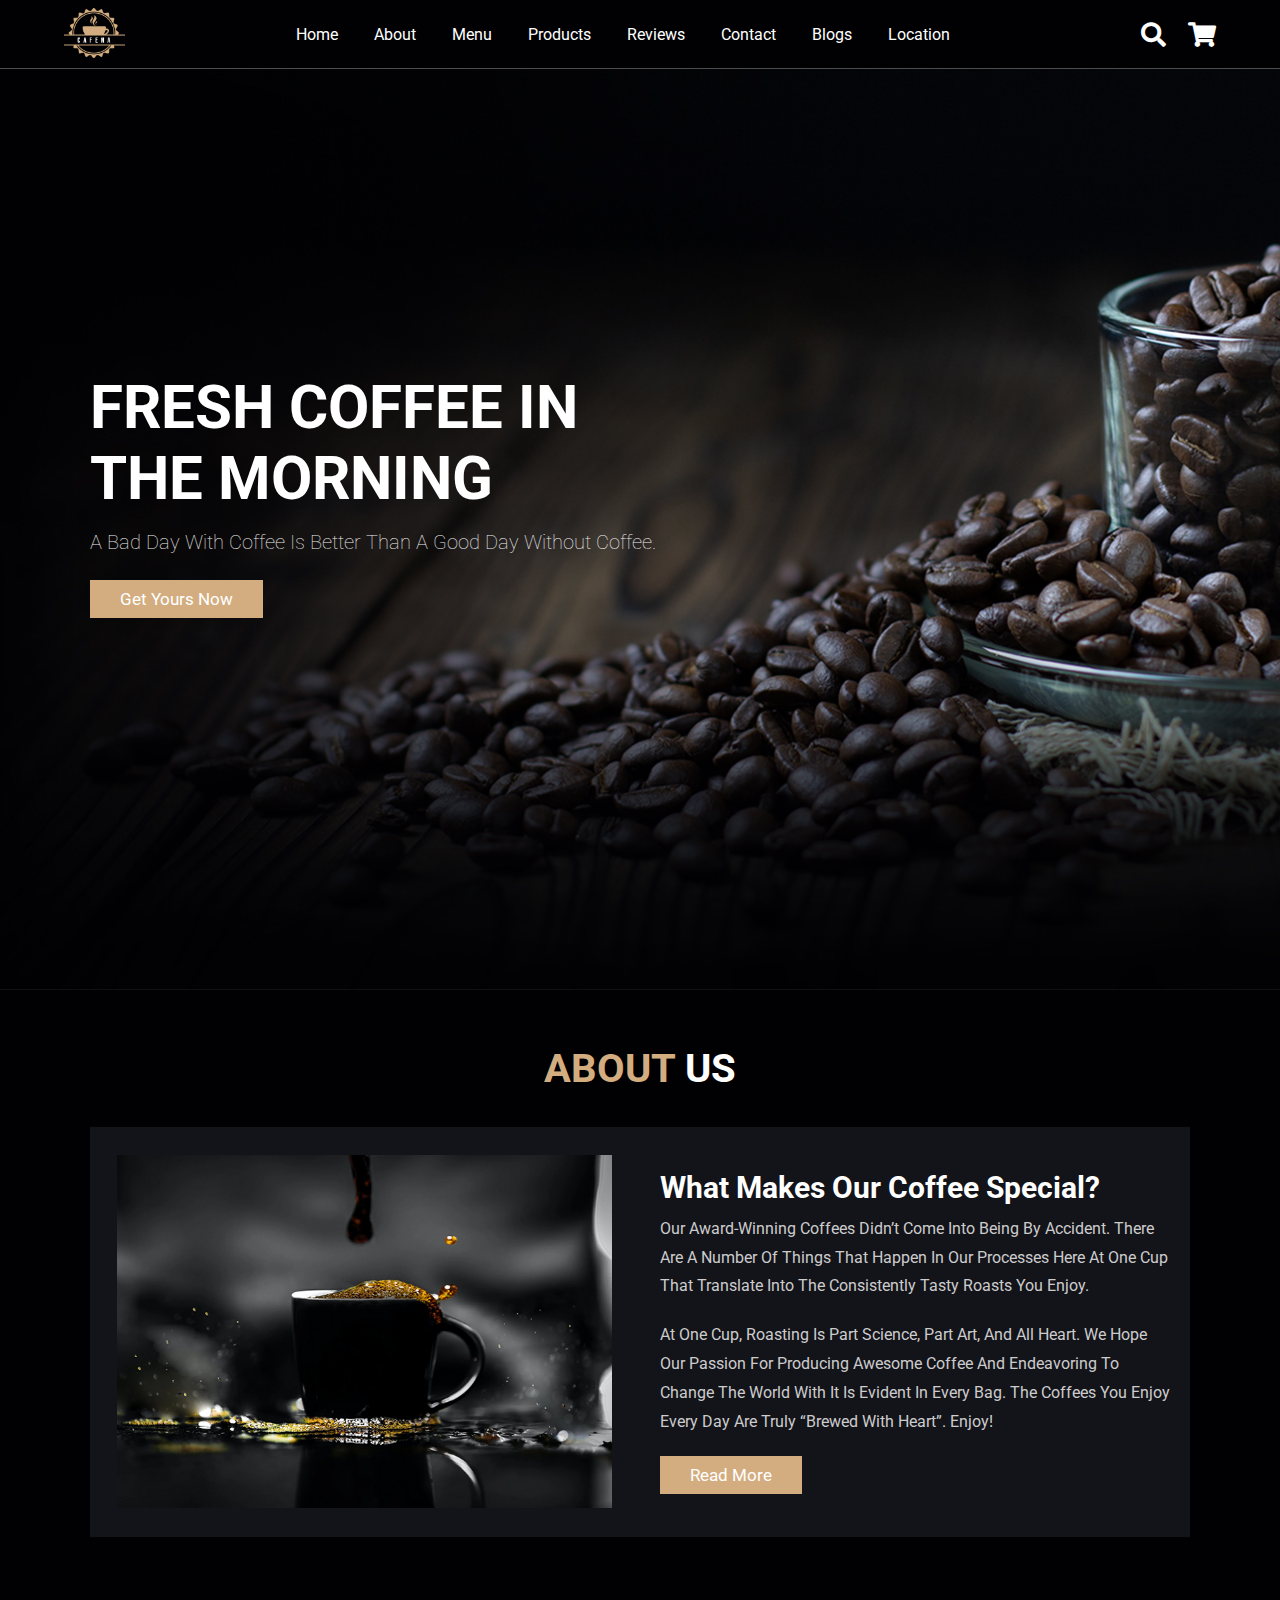
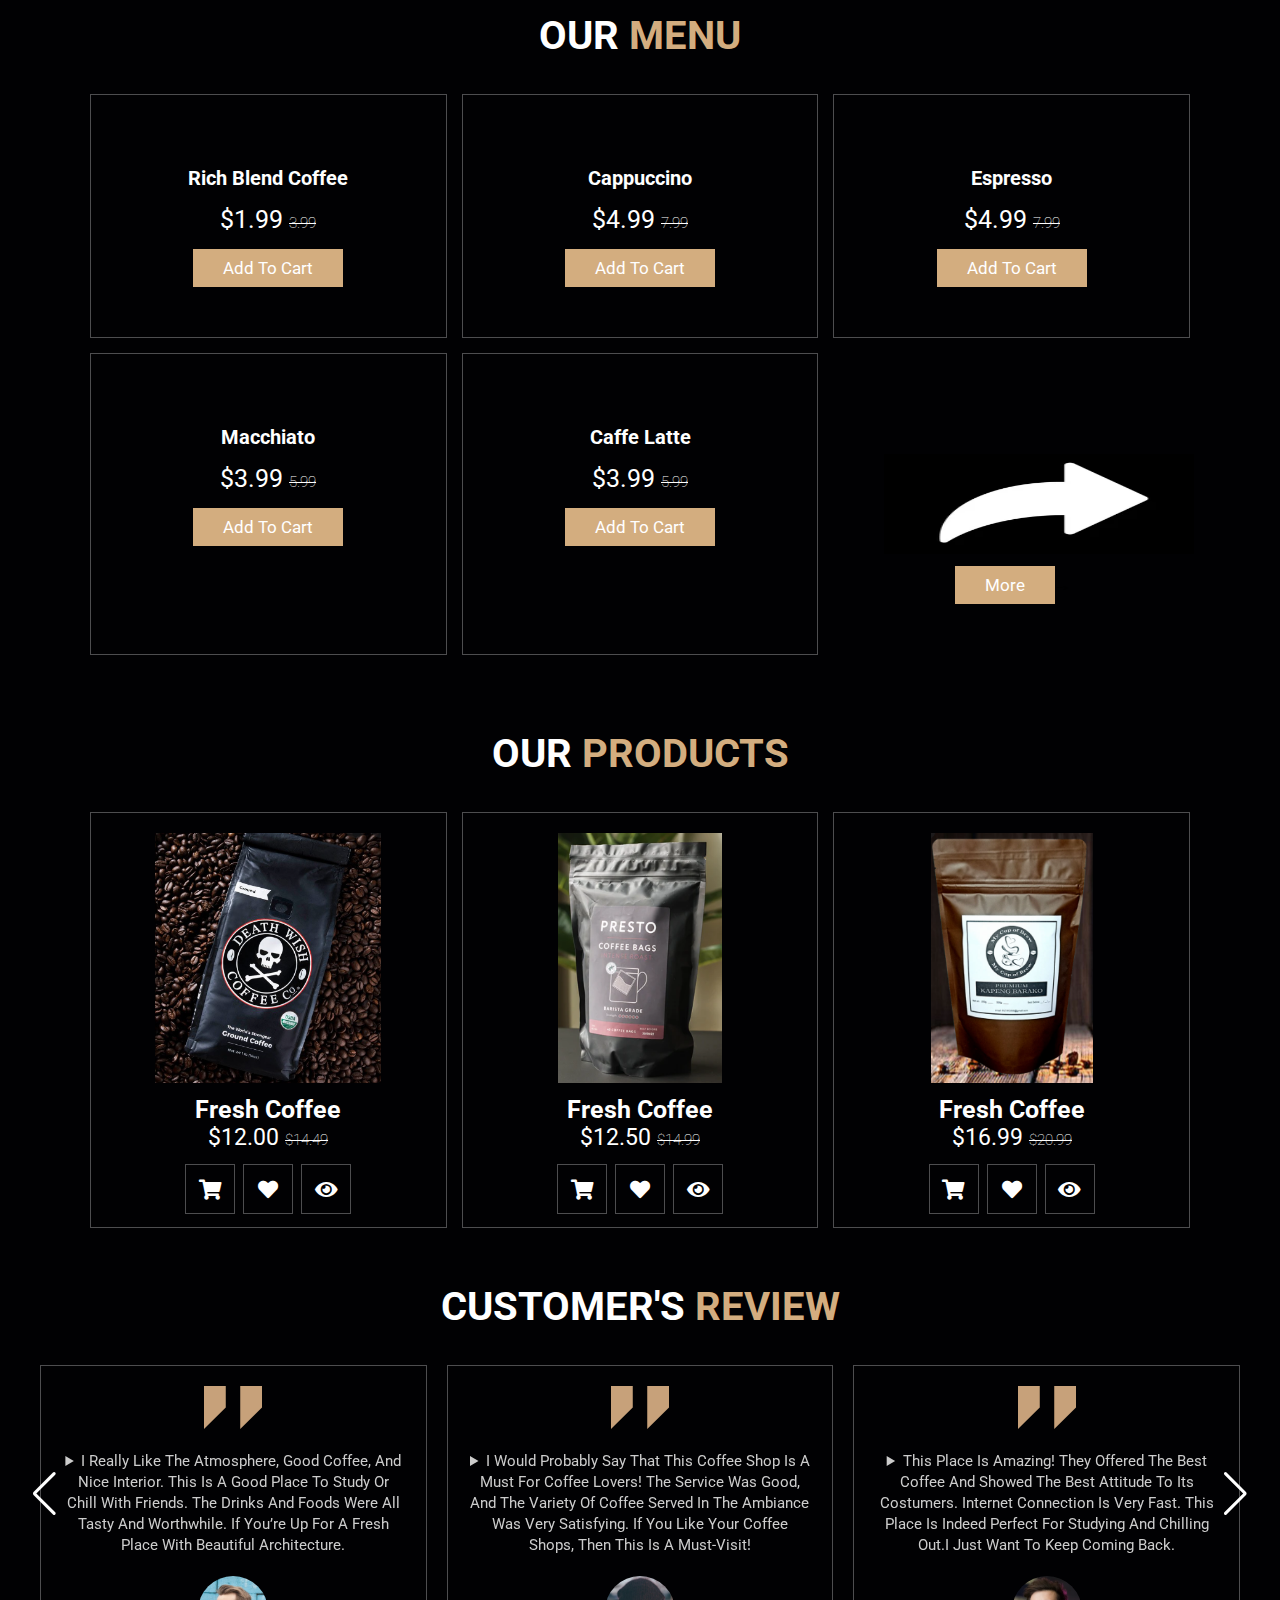
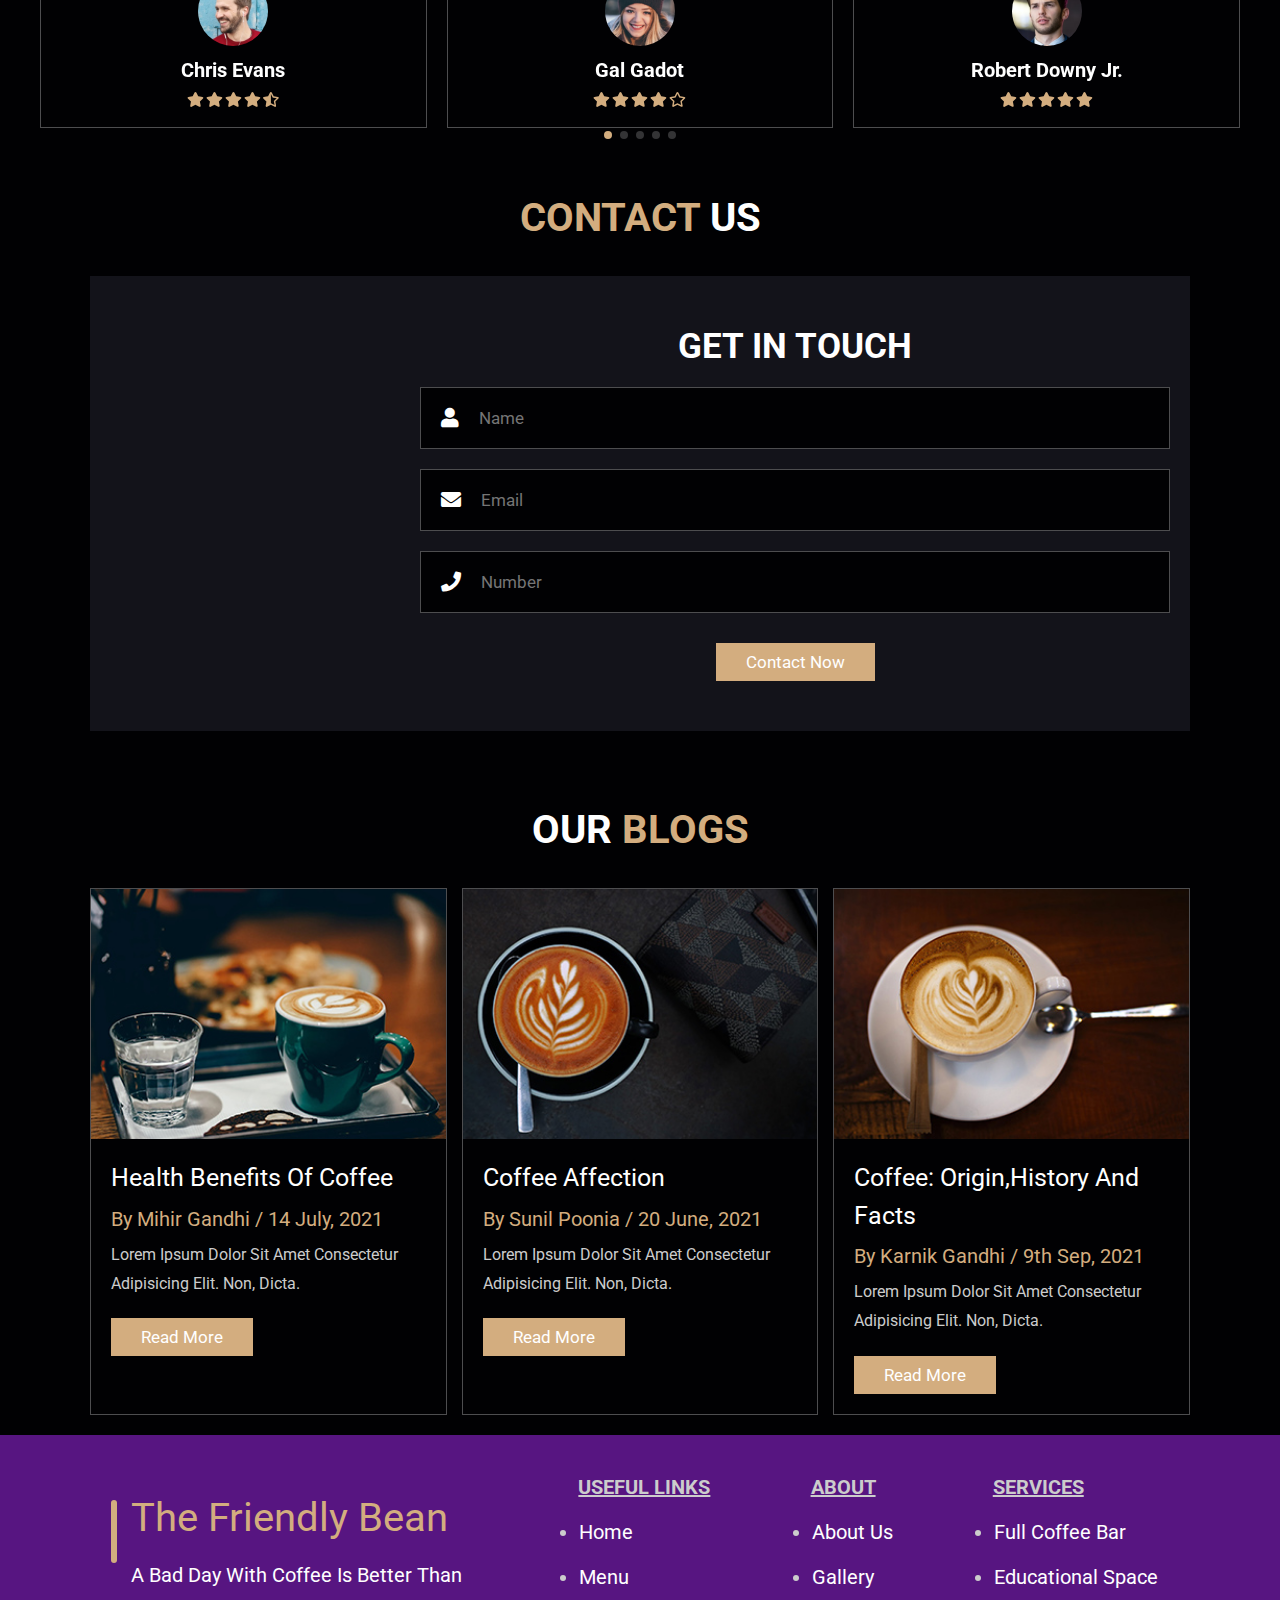
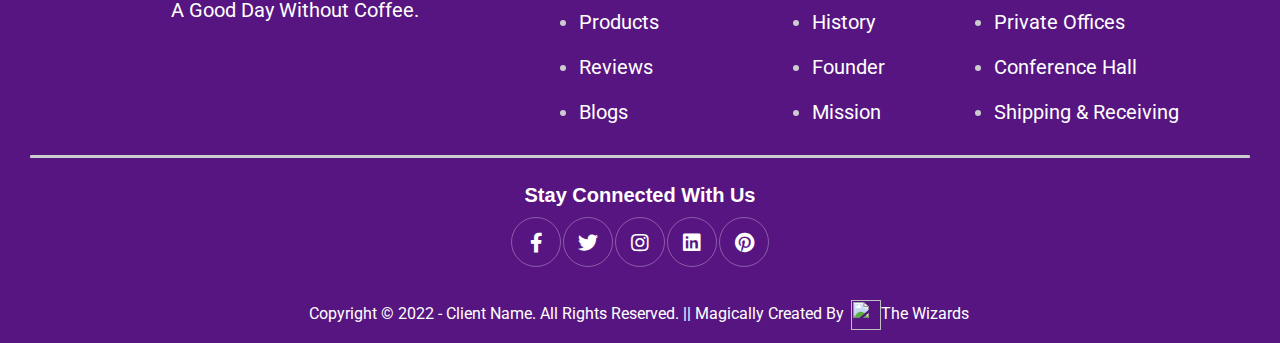
==== commit 8d9ab82a: "contact, dine, about." ====
--- a/cafena-main/index.html
+++ b/cafena-main/index.html
@@ -162,15 +162,18 @@
             </div>
 
             <div class="box">
-                <img src="images/menu15.png" alt="">
+                
+             <img src="images/menu15.png" alt="">
                 <h3>Caffe Latte</h3>
                 <div class="price">$3.99 <span>5.99</span></div>
                 <a href="#" class="btn">add to cart</a>
             </div>
+            
             <div class="box" id="more">
-                <h3>Lets Explore more of our Items......</h3>
-                <a href="menu/menu.html"> <button class="btn">More</button> </a>
-            </div>
+                <img src="images/arrow.PNG" width="310vw" height="66vh" alt="">
+                <!-- <h3>Lets Explore more of our Items......</h3> -->
+                <a href="menu/menu.html"> <button class="btn">More</button> </a> -->
+            </div> 
 
 
 
@@ -452,50 +455,72 @@
 
     <!-- blogs section ends -->
 
-    <!-- footer section starts  -->
-
+    <!-- footer starts -->
     <section class="footer">
-        <a href="../cafena-main/dine/dine.html" target="_blank" class="dine"><img src="../cafena-main/images/BOOK YOUR.png" alt=""></a>
-
         <div class="flex-container">
-            <div class="flex-items" id="item2">
-
-                <a href="#home">home</a>
-                <a href="#about">about</a>
-                <a href="../aboutus/aboutus.html#Gallery">Gallery</a>
-                <a href="../menu/menu.html">menu</a>
-                <a href="../Our Products/products.html">products</a>
-
-
-            </div>
-            <div class="flex-items" id="item3">
-                <a href="..contactus/contactus.html">contact</a>
-                <a href="..contactus/contactus.html">Location</a>
-                <a href="#review">review</a>
-                <a href="..blog/blog.html">blogs</a>
-
-
-            </div>
             <div class="flex-items">
-                <div class="follow">Stay connected with us</div>
-
-
-                <div class="share">
-                    <a href="#" class="fab fa-facebook-f"></a>
-                    <a href="#" class="fab fa-twitter"></a>
-                    <a href="#" class="fab fa-instagram"></a>
-                    <a href="#" class="fab fa-linkedin"></a>
-                    <a href="#" class="fab fa-pinterest"></a>
-                </div>
-
-
+                <div  class="name">The Friendly Bean</div>
+                <div class="underline1"></div>
+                <div  class="name-content">A Bad Day With Coffee Is Better Than </div>
+                <div class="name-content1">A Good Day Without Coffee.</div>
+            </div>
+            <div class="flex-items">
+                <ul class="flex-items">
+                    <div class="h2">USEFUL LINKS</div>
+                    <li> <a href="../index.html">home</a></li>
+                    <li><a href="../menu/menu.html">menu</a></li>
+                    <li><a href="../Our Products/products.html">products</a></li>
+                    <li><a href="../index.html#review">Reviews</a></li>
+                    <li><a href="../blog/blog.html">blogs</a></li>
+                </ul>
+
+            </div>
+            <div class="flex-items">
+                <div class="h2">ABOUT</div>
+                <ul class="flex-items">
+                    <li> <a href="../aboutus/aboutus.html">about us</a></li>
+                    <li><a href="../aboutus/aboutus.html#Gallery">Gallery</a></li>
+                    <li> <a href="../aboutus/aboutus.html#History">history</a></li>
+                    <li><a href="../aboutus/aboutus.html#Founder">Founder</a></li>
+                    <li><a href="../aboutus/aboutus.html#Mission">Mission</a></li>
+
+
+
+                </ul>
+            </div>
+            <div class="flex-items">
+                <div class="h2">SERVICES</div>
+                <ul class="flex-items">
+                    <li><a href="../aboutus/aboutus.html">Full coffee Bar</a></li>
+                    <li><a href="../aboutus/aboutus.html">Educational space</a></li>
+                    <li><a href="../aboutus/aboutus.html">Private offices</a></li>
+                    <li><a href="../aboutus/aboutus.html">Conference hall</a></li>
+                    <li><a href="../aboutus/aboutus.html">Shipping & Receiving</a></li>
+
+                </ul>
+            </div>
+
+
+
+        </div>
+        <div class="underline"></div>
+        <div class="footer-items">
+            <div class="follow">Stay connected with us</div>
+
+
+            <div class="share">
+                <a href="#" class="fab fa-facebook-f"></a>
+                <a href="#" class="fab fa-twitter"></a>
+                <a href="#" class="fab fa-instagram"></a>
+                <a href="#" class="fab fa-linkedin"></a>
+                <a href="#" class="fab fa-pinterest"></a>
             </div>
 
 
         </div>
         <p class="copyright">Copyright &copy; 2022 - Client Name. All Rights Reserved. || Magically Created by
             <a href=" https://www.thewizards.me" target="_blank">
-                <img class="logo-bottom" src="images/wiz.PNG">The&nbsp;Wizards
+                <img class="logo-bottom" src="./images/wiz.PNG">The&nbsp;Wizards
             </a>
         </p>
     </section>
--- a/cafena-main/css/style.css
+++ b/cafena-main/css/style.css
@@ -55,6 +55,7 @@
     color: #fff;
     text-transform: uppercase;
     padding-bottom: 3.5rem;
+    padding-top:3.5rem;
     font-size: 4rem;
 }
 
@@ -319,12 +320,24 @@
 .menu .box-container .box:hover>* {
     color: var(--black);
 }
+.menu .box-container #more:hover {
+    background:black;
+}
+
+.menu .box-container #more:hover>* {
+    color: var(--white);
+}
 .menu #more{
+    align-content: center;
+    border-color: #010103;
+    padding-top: 100px;
+}
+/* .menu #more{
     border-radius:50%;
     height:200px;
     margin-top:66px;
     box-shadow: 4px 4px 6px 2px #403f3e , -4px -4px 6px 2px #403f3e;
-}
+} */
 
 .products .box-container {
     display: grid;
@@ -598,7 +611,53 @@
     background: url(../images/bg.PNG) no-repeat;
     background-size: cover;
 }
-
+.footer .name{
+      color:#d3ad7f;
+      margin:3rem;
+      font-size:4rem;
+      font-weight:100px;
+
+}
+.footer .name-content{
+    color:white;
+    margin-left:30px;
+    margin-top:-10px;
+
+
+}
+.footer .name-content1{
+    color:white;
+    margin-left:70px;
+    margin-top:-10px;
+
+
+}
+.footer .h2{
+    font-weight: bolder;
+    text-decoration:underline;
+    text-decoration-thickness:2px;
+    margin-left:-1px;
+}
+.footer .underline1{
+    border-bottom-width: 60px;
+    border-radius: 10px;;
+    border-style: solid;
+    color:#d3ad7f;
+    margin-top:-70px;
+    margin-left:10px;
+}
+.footer .underline{
+    border-bottom-width: 0px;
+    border-style: solid;
+    color: #ccc;
+    border-radius: 10px;
+    margin: 20px 30px 10px 30px;
+
+
+}
+/* .footer #item2{
+    align-items: flex-start;
+} */
 .footer .share {
     padding: 1rem 0;
 }
@@ -618,7 +677,7 @@
     font-size: 2rem;
     color: #fff;
     border: var(--border);
-    padding-left: 1.6rem;
+    padding-left: 1.rem;
     border-radius: 50%;
 }
 
@@ -672,12 +731,15 @@
     flex-wrap:wrap;
     font-size:2rem;
     color:#ccc;
+    align-items: flex-start;
+    line-height:5vh;
     
 }
 .footer .flex-items a{
     text-align:left;
     font-size:2rem;
     color: #fff;
+    line-height:5vh;
 
 }
 .footer {
@@ -686,6 +748,7 @@
     width: 100%;
     background-color: #571581;
     padding: 1rem 0;
+    padding-top: 3rem;
     text-align: center;
     color:white;
 }
